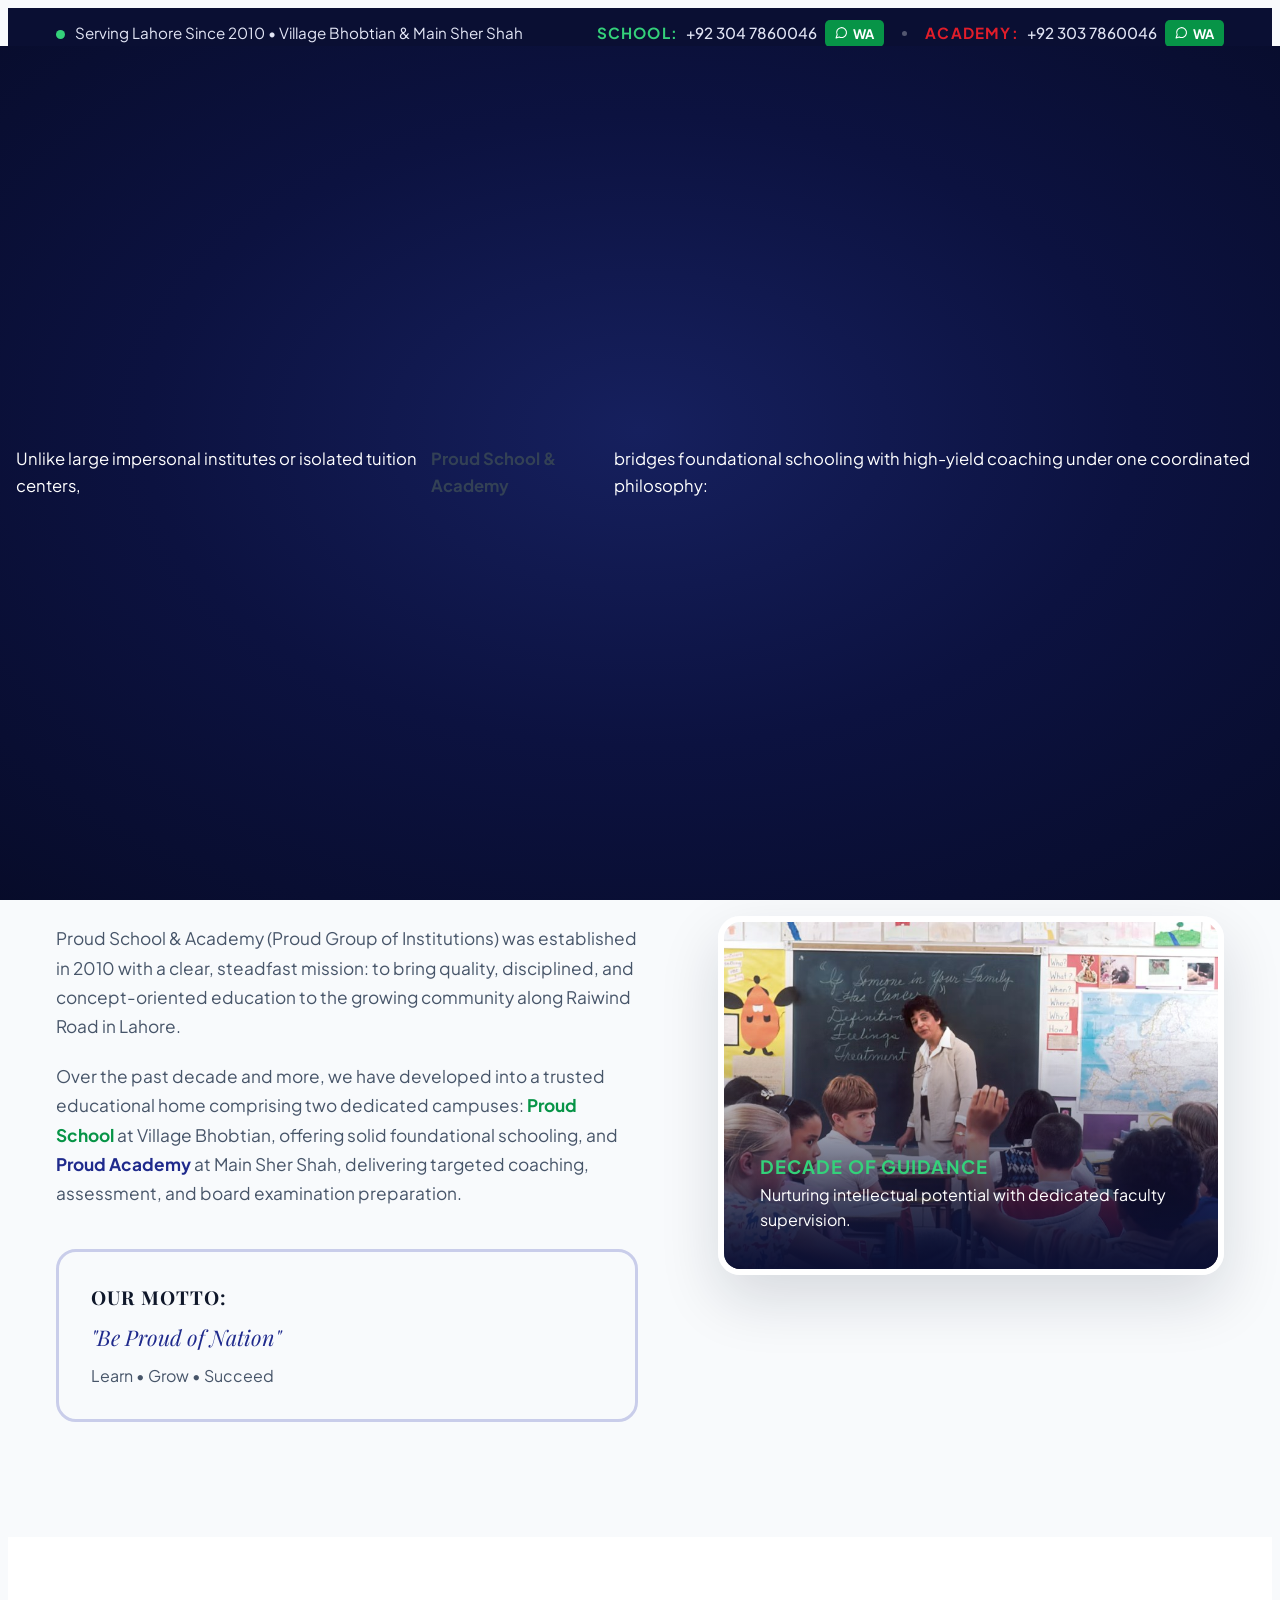
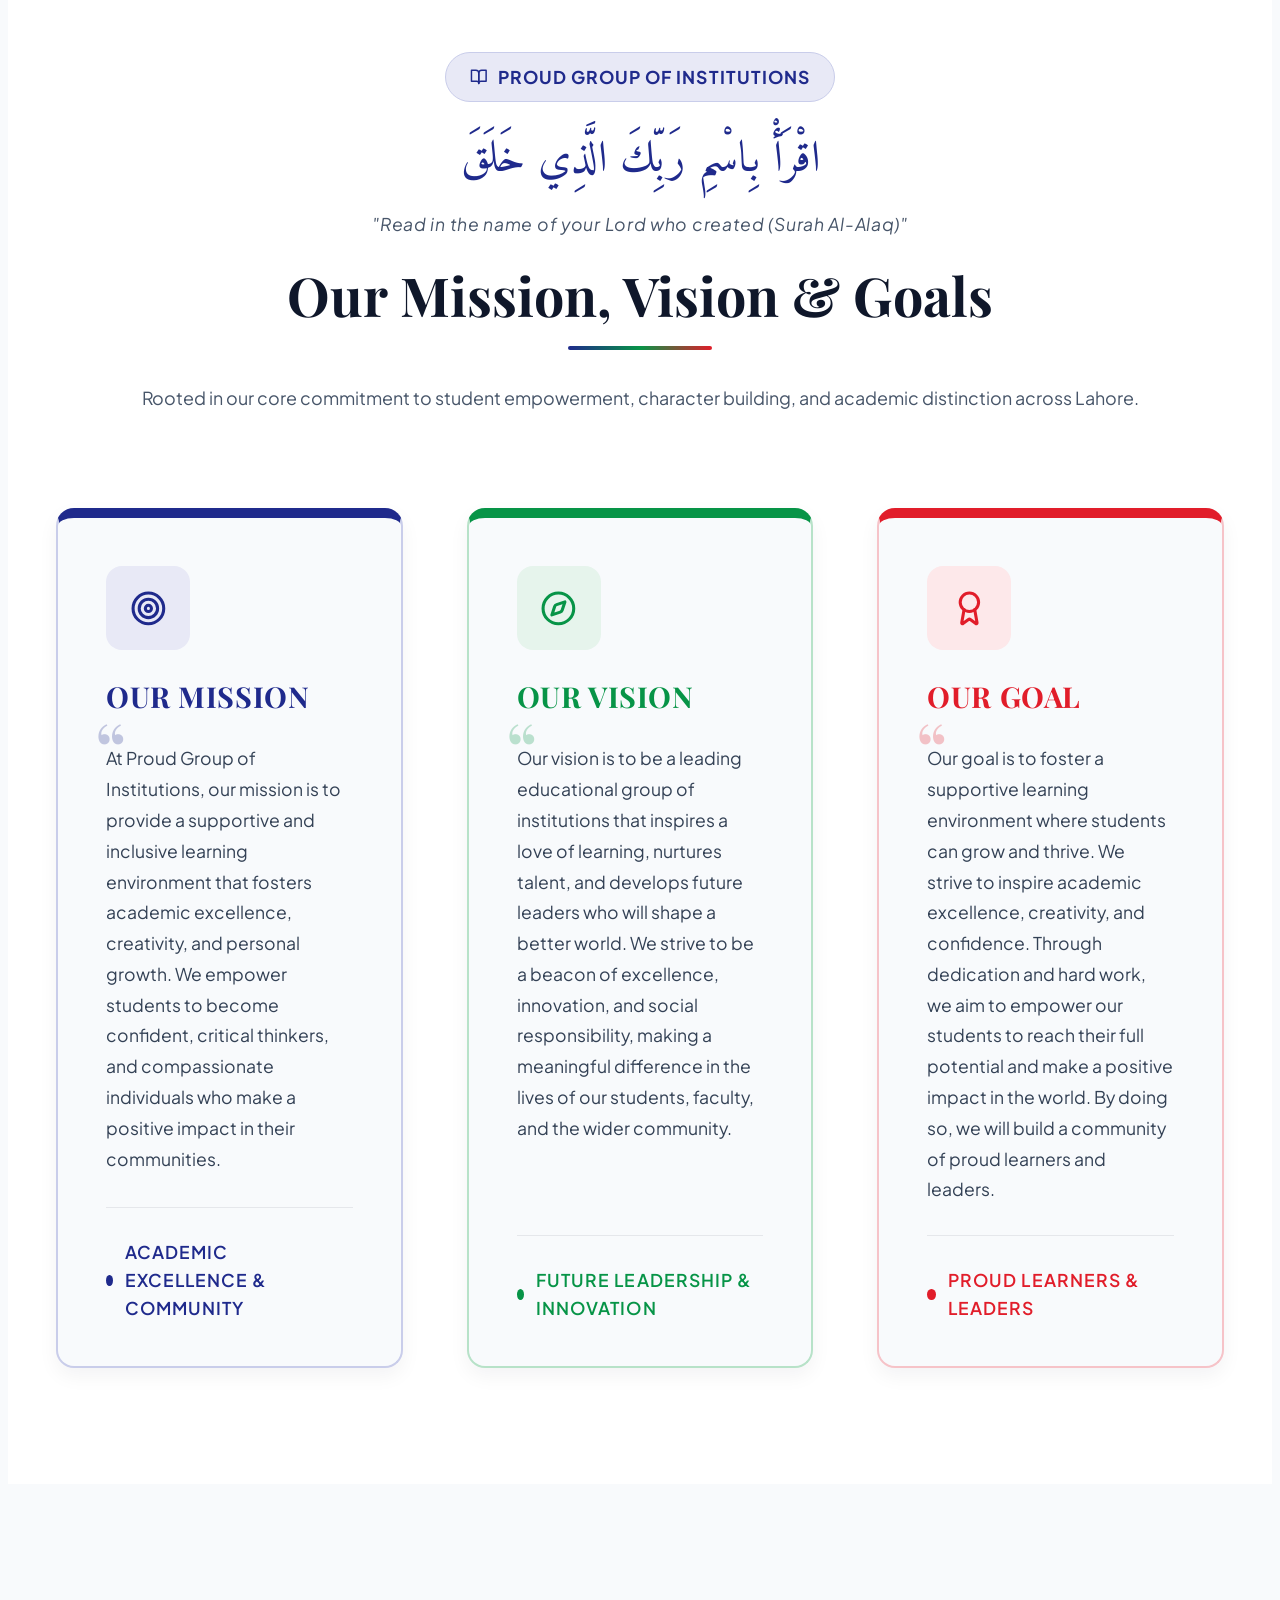
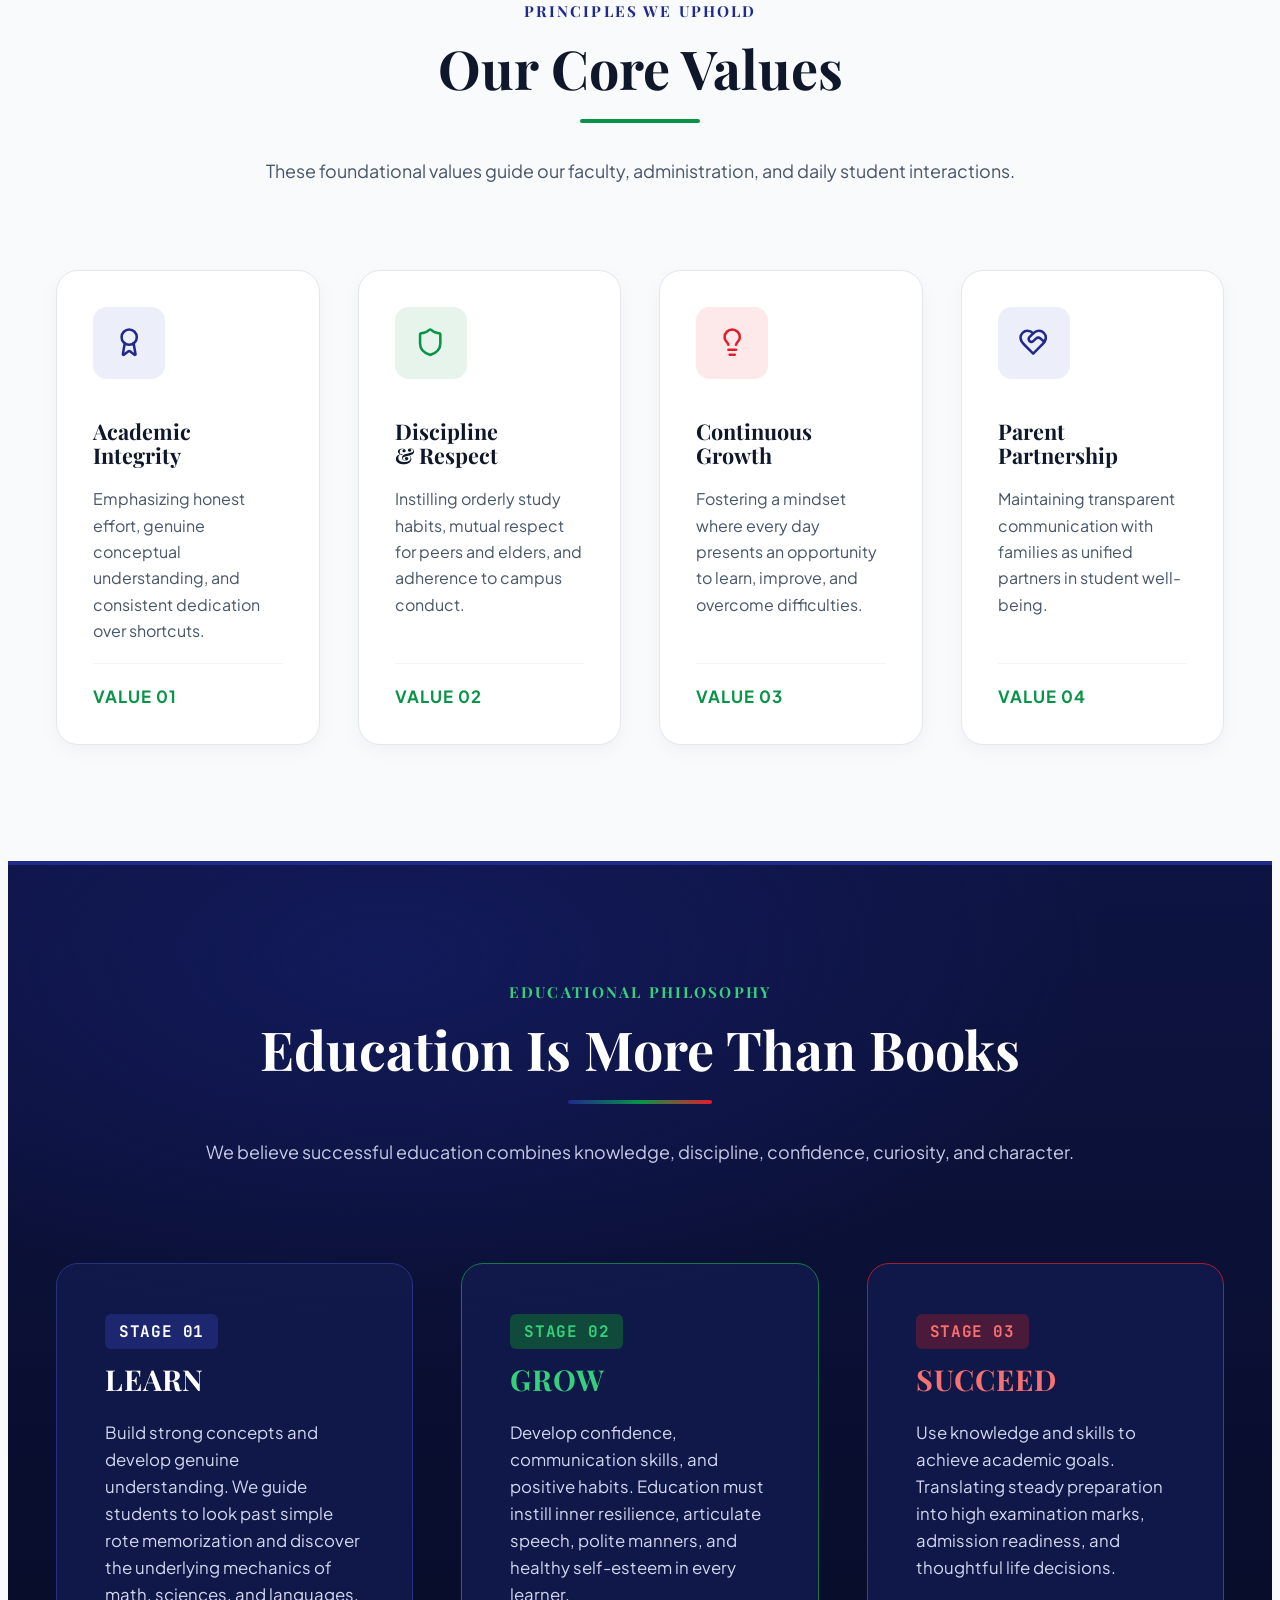
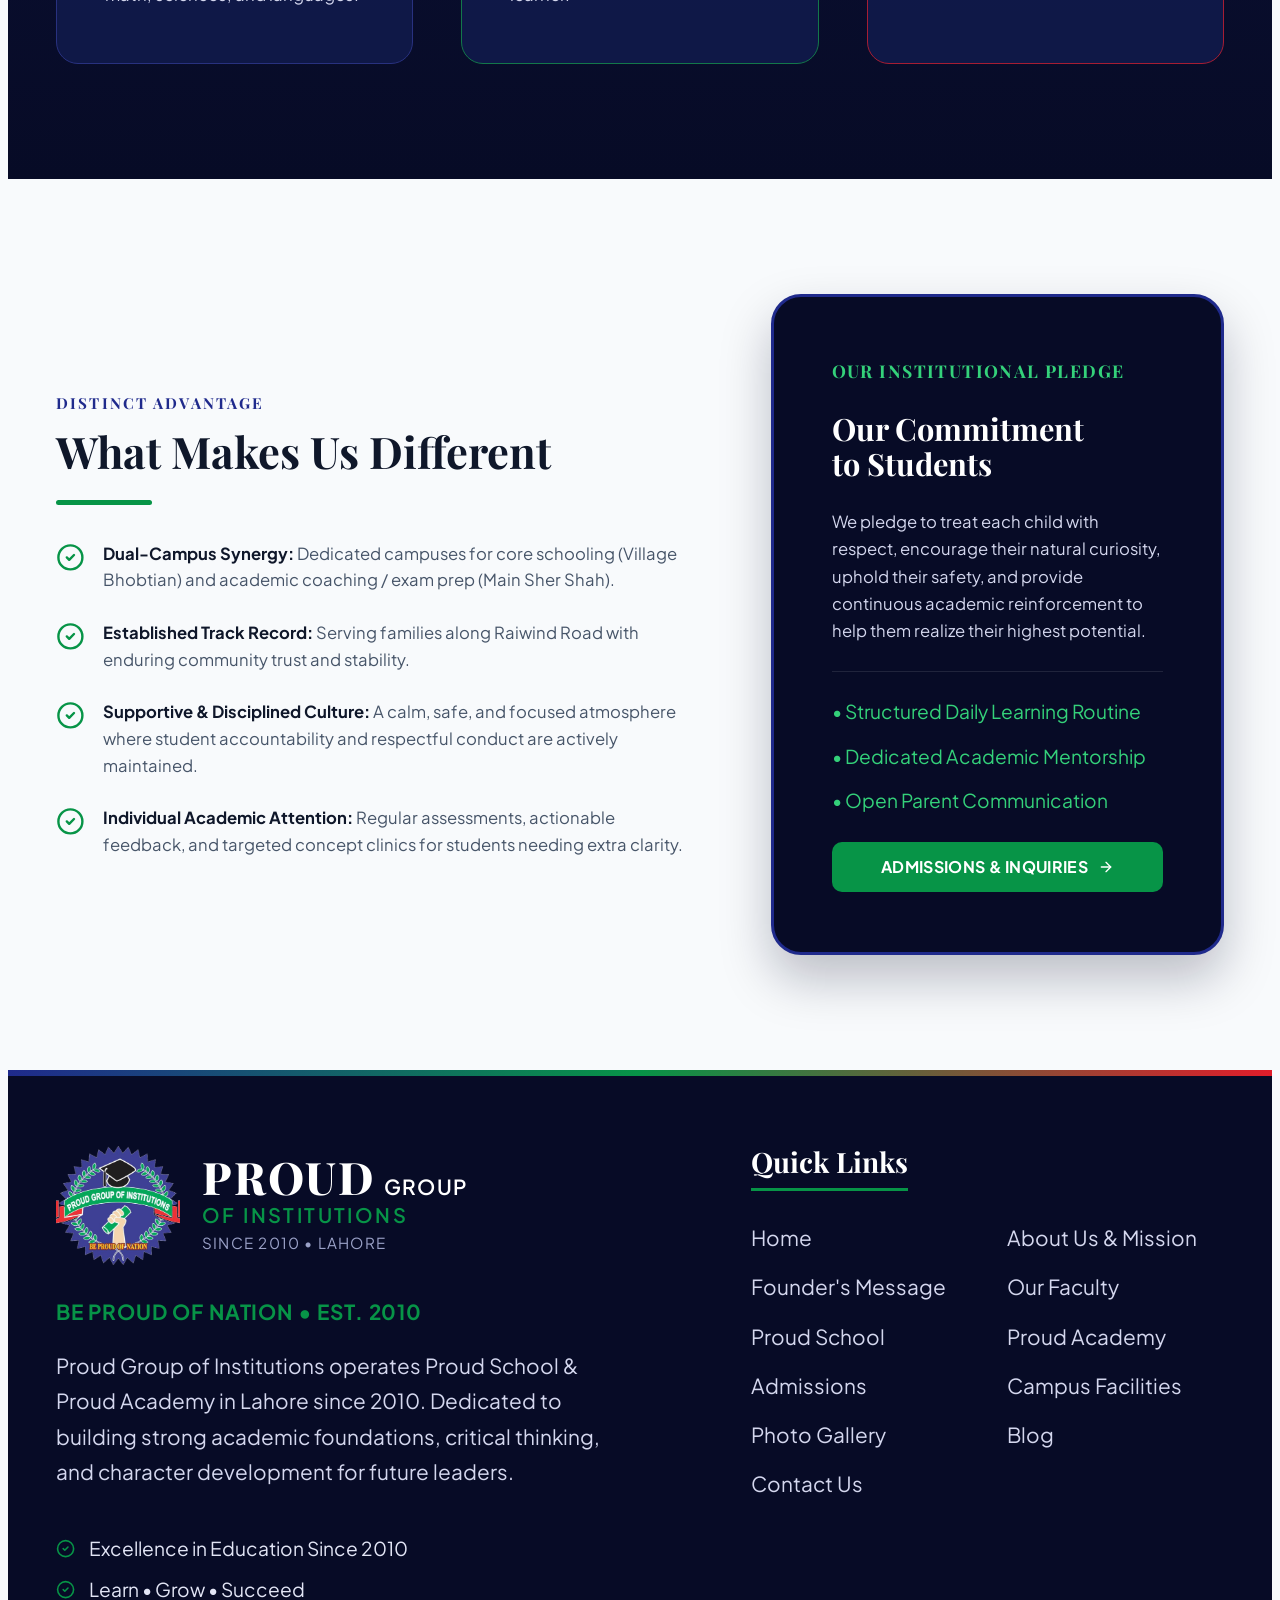
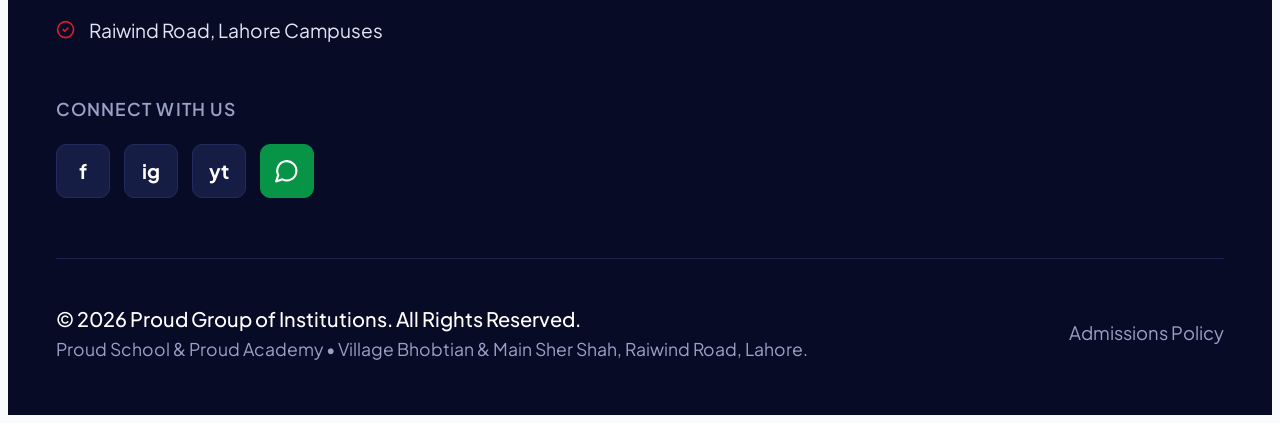
==== about.html @ 94ecde09 "Remove fee note line from homepage and Pillar badges from About page" ====
<!doctype html>
<html lang="en">
<head>
<meta charset="utf-8">
<meta name="viewport" content="width=device-width, initial-scale=1, viewport-fit=cover">
<title>About Us | Proud School &amp; Academy, Raiwind Road Lahore</title>
<meta name="description" content="Learn about Proud Group of Institutions, Lahore: our mission, vision, core values and the two campuses of Proud School and Proud Academy on Raiwind Road.">
<link rel="canonical" href="https://proud-school-academy.vercel.app/about.html">
<meta property="og:type" content="website">
<meta property="og:site_name" content="Proud School &amp; Academy">
<meta property="og:title" content="About Us | Proud School &amp; Academy, Raiwind Road Lahore">
<meta property="og:description" content="Learn about Proud Group of Institutions, Lahore: our mission, vision, core values and the two campuses of Proud School and Proud Academy on Raiwind Road.">
<meta property="og:url" content="https://proud-school-academy.vercel.app/about.html">
<meta property="og:image" content="https://proud-school-academy.vercel.app/img/about-intro.jpg">
<meta property="og:locale" content="en_PK">
<meta name="twitter:card" content="summary_large_image">
<script type="application/ld+json">{"@context": "https://schema.org", "@graph": [{"@type": "EducationalOrganization", "@id": "https://proud-school-academy.vercel.app/#org", "name": "Proud Group of Institutions", "alternateName": ["Proud School & Academy", "Proud School and Academy"], "url": "https://proud-school-academy.vercel.app/", "logo": "https://proud-school-academy.vercel.app/img/logo.png", "foundingDate": "2010", "slogan": "Be Proud of Nation", "areaServed": {"@type": "City", "name": "Lahore"}, "subOrganization": [{"@id": "https://proud-school-academy.vercel.app/proud-school.html#school"}, {"@id": "https://proud-school-academy.vercel.app/proud-academy.html#academy"}]}, {"@type": "School", "@id": "https://proud-school-academy.vercel.app/proud-school.html#school", "name": "Proud School", "description": "Primary and secondary school on Raiwind Road, Lahore", "url": "https://proud-school-academy.vercel.app/proud-school.html", "telephone": "+923047860046", "address": {"@type": "PostalAddress", "streetAddress": "Village Bhobtian, Raiwind Road", "addressLocality": "Lahore", "addressRegion": "Punjab", "addressCountry": "PK"}, "parentOrganization": {"@id": "https://proud-school-academy.vercel.app/#org"}, "openingHoursSpecification": [{"@type": "OpeningHoursSpecification", "dayOfWeek": ["Monday", "Tuesday", "Wednesday", "Thursday", "Friday", "Saturday"], "opens": "08:00", "closes": "14:00"}]}, {"@type": "EducationalOrganization", "@id": "https://proud-school-academy.vercel.app/proud-academy.html#academy", "name": "Proud Academy", "description": "Matric, FSc and subject coaching academy on Raiwind Road, Lahore", "url": "https://proud-school-academy.vercel.app/proud-academy.html", "telephone": "+923037860046", "address": {"@type": "PostalAddress", "streetAddress": "Main Sher Shah, 100 Feet Road, Raiwind Road", "addressLocality": "Lahore", "addressRegion": "Punjab", "addressCountry": "PK"}, "parentOrganization": {"@id": "https://proud-school-academy.vercel.app/#org"}, "openingHoursSpecification": [{"@type": "OpeningHoursSpecification", "dayOfWeek": ["Monday", "Tuesday", "Wednesday", "Thursday", "Friday", "Saturday"], "opens": "16:00", "closes": "20:00"}]}, {"@type": "WebPage", "@id": "https://proud-school-academy.vercel.app/about.html#webpage", "url": "https://proud-school-academy.vercel.app/about.html", "name": "About Us | Proud School & Academy, Raiwind Road Lahore", "description": "Learn about Proud Group of Institutions, Lahore: our mission, vision, core values and the two campuses of Proud School and Proud Academy on Raiwind Road.", "isPartOf": {"@id": "https://proud-school-academy.vercel.app/#org"}, "inLanguage": "en"}, {"@type": "BreadcrumbList", "itemListElement": [{"@type": "ListItem", "position": 1, "name": "Home", "item": "https://proud-school-academy.vercel.app/"}, {"@type": "ListItem", "position": 2, "name": "About Us", "item": "https://proud-school-academy.vercel.app/about.html"}]}]}</script>
<meta name="claude:viewport-fit-sides" content="cover">
</head>
<body>
<link rel="preconnect" href="https://fonts.googleapis.com"><link rel="preconnect" href="https://fonts.gstatic.com" crossorigin><link rel="stylesheet" href="https://fonts.googleapis.com/css2?family=Playfair+Display:wght@600;700;800&family=Plus+Jakarta+Sans:wght@400;500;600;700;800&family=JetBrains+Mono:wght@400;500;700&family=Amiri:wght@700&display=swap">
<link rel="stylesheet" href="styles.css">

<div class="topbar"><div class="wrap">
  <div class="l"><span><span class="dot"></span>Serving Lahore Since 2010 • Village Bhobtian &amp; Main Sher Shah</span><span class="sep"></span><span class="lgs"><i data-i="sparkles"></i>Learn • Grow • Succeed</span></div>
  <div class="r">
    <span class="line"><span class="lab g">School:</span><a href="tel:+923047860046">+92 304 7860046</a><a class="wa-chip" href="https://wa.me/923047860046" target="_blank" rel="noopener"><i data-i="msg"></i>WA</a></span>
    <span class="mid-dot"></span>
    <span class="line"><span class="lab r">Academy:</span><a href="tel:+923037860046">+92 303 7860046</a><a class="wa-chip" href="https://wa.me/923037860046" target="_blank" rel="noopener"><i data-i="msg"></i>WA</a></span>
  </div>
</div></div>
<header class="nav" id="nav"><div class="wrap">
  <a class="brand" href="index.html" aria-label="Proud Group of Institutions home"><img src="img/logo.png" alt="Proud Group of Institutions crest"><div><div class="t1">PROUD<span class="grp">GROUP</span></div><div class="t2">Of Institutions</div><div class="t3">Since 2010 • Lahore</div></div></a>
  <nav class="menu" id="menu" aria-label="Main">
    <a href="index.html">Home</a>
    <span class="dd"><a href="about.html" class="active">About Us <i data-i="chevDown"></i></a><span class="dd-panel"><a href="about.html">About Proud</a><a href="founder.html">Founder's Message</a><a href="faculty.html">Our Faculty</a></span></span>
    <span class="dd"><a href="proud-school.html">Academics <i data-i="chevDown"></i></a><span class="dd-panel"><a href="proud-school.html">Proud School — Primary &amp; Secondary</a><a href="proud-academy.html">Proud Academy — Coaching &amp; Exam Prep</a></span></span>
    <a href="admissions.html">Admissions</a>
    <a href="facilities.html">Facilities</a>
    <a href="gallery.html">Gallery</a>
    <a href="blog.html">Blog</a>
    <a href="contact.html">Contact Us</a>
  </nav>
  <a class="btn btn-green btn-upper nav-cta" href="admissions.html"><i data-i="calCheck"></i>Admission Inquiry</a>
  <button class="burger" id="burger" aria-label="Open menu" aria-expanded="false"><i data-i="menu"></i></button>
</div></header>
<main id="top"><section class="phero " style="padding:0"><div class="wrap">
  <span class="pill "><i data-i="sparkles"></i>Dedicated Educational Legacy</span>
  <h1>About Proud School &amp; Academy</h1><p class="sub g">Proud Group of Institutions • Excellence in Education</p><span class="rule "></span>
</div></section>
<section class="band"><div class="wrap"><div class="split">
  <div>
    <span class="eyebrow">Our Foundation</span>
    <h2>Who We Are &amp; Our Journey</h2><div class="bar"></div>
    <p class="txt">Proud School &amp; Academy (Proud Group of Institutions) was established in 2010 with a clear, steadfast mission: to bring quality, disciplined, and concept-oriented education to the growing community along Raiwind Road in Lahore.</p>
    <p class="txt">Over the past decade and more, we have developed into a trusted educational home comprising two dedicated campuses: <b class="g">Proud School</b> at Village Bhobtian, offering solid foundational schooling, and <b class="b">Proud Academy</b> at Main Sher Shah, delivering targeted coaching, assessment, and board examination preparation.</p>
    <div class="motto-box"><b>OUR MOTTO:</b><i>"Be Proud of Nation"</i><span>Learn • Grow • Succeed</span></div>
  </div>
  <div class="ph-card" style="background-image:url(img/about-intro.jpg)"><div class="cap"><b>Decade of Guidance</b><span>Nurturing intellectual potential with dedicated faculty supervision.</span></div></div>
</div></div></section>
<section class="principles" id="mission-vision-goals">
  <div class="wrap">
    <div class="sec-head">
      <span class="tag-pill"><i data-i="book"></i>Proud Group of Institutions</span>
      <div class="arabic" lang="ar" dir="rtl">اقْرَأْ بِاسْمِ رَبِّكَ الَّذِي خَلَقَ</div>
      <p class="trans">"Read in the name of your Lord who created (Surah Al-Alaq)"</p>
      <h2 style="margin-top:12px">Our Mission, Vision &amp; Goals</h2>
      <span class="rule"></span>
      <p class="lead">Rooted in our core commitment to student empowerment, character building, and academic distinction across Lahore.</p>
    </div>
    <div class="pillars">
      <article class="pillar b">
        <div class="top"><span class="ic"><i data-i="target"></i></span></div>
        <h3>Our Mission</h3>
        <blockquote>At Proud Group of Institutions, our mission is to provide a supportive and inclusive learning environment that fosters academic excellence, creativity, and personal growth. We empower students to become confident, critical thinkers, and compassionate individuals who make a positive impact in their communities.</blockquote>
        <div class="foot">Academic Excellence &amp; Community</div>
      </article>
      <article class="pillar g">
        <div class="top"><span class="ic"><i data-i="compass"></i></span></div>
        <h3>Our Vision</h3>
        <blockquote>Our vision is to be a leading educational group of institutions that inspires a love of learning, nurtures talent, and develops future leaders who will shape a better world. We strive to be a beacon of excellence, innovation, and social responsibility, making a meaningful difference in the lives of our students, faculty, and the wider community.</blockquote>
        <div class="foot">Future Leadership &amp; Innovation</div>
      </article>
      <article class="pillar r">
        <div class="top"><span class="ic"><i data-i="award"></i></span></div>
        <h3>Our Goal</h3>
        <blockquote>Our goal is to foster a supportive learning environment where students can grow and thrive. We strive to inspire academic excellence, creativity, and confidence. Through dedication and hard work, we aim to empower our students to reach their full potential and make a positive impact in the world. By doing so, we will build a community of proud learners and leaders.</blockquote>
        <div class="foot">Proud Learners &amp; Leaders</div>
      </article>
    </div>
  </div>
</section>
<section class="band"><div class="wrap">
  <div class="sec-head"><span class="eyebrow">Principles We Uphold</span><h2>Our Core Values</h2><span class="rule solid"></span><p class="lead">These foundational values guide our faculty, administration, and daily student interactions.</p></div>
  <div class="grid4">
    <article class="vcard"><span class="ic b"><i data-i="award"></i></span><h3>Academic Integrity</h3><p>Emphasizing honest effort, genuine conceptual understanding, and consistent dedication over shortcuts.</p><div class="f">VALUE 01</div></article>
    <article class="vcard"><span class="ic g"><i data-i="shieldPlain"></i></span><h3>Discipline &amp; Respect</h3><p>Instilling orderly study habits, mutual respect for peers and elders, and adherence to campus conduct.</p><div class="f">VALUE 02</div></article>
    <article class="vcard"><span class="ic r"><i data-i="lightbulb"></i></span><h3>Continuous Growth</h3><p>Fostering a mindset where every day presents an opportunity to learn, improve, and overcome difficulties.</p><div class="f">VALUE 03</div></article>
    <article class="vcard"><span class="ic b"><i data-i="heart"></i></span><h3>Parent Partnership</h3><p>Maintaining transparent communication with families as unified partners in student well-being.</p><div class="f">VALUE 04</div></article>
  </div>
</div></section>
<section class="dark"><div class="wrap">
  <div class="sec-head"><span class="eyebrow mint">Educational Philosophy</span><h2>Education Is More Than Books</h2><span class="rule"></span><p class="lead">We believe successful education combines knowledge, discipline, confidence, curiosity, and character.</p></div>
  <div class="phil-grid">
    <article class="phil b"><span class="stage">STAGE 01</span><h3>LEARN</h3><p>Build strong concepts and develop genuine understanding. We guide students to look past simple rote memorization and discover the underlying mechanics of math, sciences, and languages.</p></article>
    <article class="phil g"><span class="stage">STAGE 02</span><h3>GROW</h3><p>Develop confidence, communication skills, and positive habits. Education must instill inner resilience, articulate speech, polite manners, and healthy self-esteem in every learner.</p></article>
    <article class="phil r"><span class="stage">STAGE 03</span><h3>SUCCEED</h3><p>Use knowledge and skills to achieve academic goals. Translating steady preparation into high examination marks, admission readiness, and thoughtful life decisions.</p></article>
  </div>
</div></section>
<section class="band"><div class="wrap"><div class="diff">
  <div>
    <span class="eyebrow">Distinct Advantage</span><h2>What Makes Us Different</h2><div class="split"><div class="bar" style="margin-top:24px"></div></div>
    <p class="intro">Unlike large impersonal institutes or isolated tuition centers, <b>Proud School &amp; Academy</b> bridges foundational schooling with high-yield coaching under one coordinated philosophy:</p>
    <ul class="dl">
      <li><i data-i="checkC"></i><span><b>Dual-Campus Synergy:</b> Dedicated campuses for core schooling (Village Bhobtian) and academic coaching / exam prep (Main Sher Shah).</span></li>
      <li><i data-i="checkC"></i><span><b>Established Track Record:</b> Serving families along Raiwind Road with enduring community trust and stability.</span></li>
      <li><i data-i="checkC"></i><span><b>Supportive &amp; Disciplined Culture:</b> A calm, safe, and focused atmosphere where student accountability and respectful conduct are actively maintained.</span></li>
      <li><i data-i="checkC"></i><span><b>Individual Academic Attention:</b> Regular assessments, actionable feedback, and targeted concept clinics for students needing extra clarity.</span></li>
    </ul>
  </div>
  <div class="darkcard">
    <div class="k">Our Institutional Pledge</div><h3>Our Commitment to Students</h3>
    <p>We pledge to treat each child with respect, encourage their natural curiosity, uphold their safety, and provide continuous academic reinforcement to help them realize their highest potential.</p>
    <ul class="pl"><li>• Structured Daily Learning Routine</li><li>• Dedicated Academic Mentorship</li><li>• Open Parent Communication</li></ul>
    <a class="btn btn-green btn-upper" href="admissions.html">Admissions &amp; Inquiries <i data-i="arrowR"></i></a>
  </div>
</div></div></section></main>

<footer><div class="wrap">
  <div class="grid">
    <div>
      <div class="fbrand"><img src="img/logo.png" alt=""><div><div class="t1">PROUD<span class="grp">GROUP</span></div><div class="t2">Of Institutions</div><div class="t3">Since 2010 • Lahore</div></div></div>
      <div class="motto">Be Proud of Nation • Est. 2010</div>
      <p class="fabout">Proud Group of Institutions operates Proud School &amp; Proud Academy in Lahore since 2010. Dedicated to building strong academic foundations, critical thinking, and character development for future leaders.</p>
      <ul class="fl"><li><i data-i="checkC"></i>Excellence in Education Since 2010</li><li><i data-i="checkC"></i>Learn • Grow • Succeed</li><li class="r"><i data-i="checkC"></i>Raiwind Road, Lahore Campuses</li></ul>
      <div class="connect"><b>Connect With Us</b><div class="socials"><a href="#" aria-label="Facebook">f</a><a href="#" aria-label="Instagram">ig</a><a href="#" aria-label="YouTube">yt</a><a class="wa" href="https://wa.me/923047860046" target="_blank" rel="noopener" aria-label="WhatsApp"><i data-i="msg"></i></a></div></div>
    </div>
    <div><h4>Quick Links</h4><ul class="qlinks">
      <li><a href="index.html">Home</a></li><li><a href="about.html">About Us &amp; Mission</a></li><li><a href="founder.html">Founder's Message</a></li><li><a href="faculty.html">Our Faculty</a></li><li><a href="proud-school.html">Proud School</a></li><li><a href="proud-academy.html">Proud Academy</a></li><li><a href="admissions.html">Admissions</a></li><li><a href="facilities.html">Campus Facilities</a></li><li><a href="gallery.html">Photo Gallery</a></li><li><a href="blog.html">Blog</a></li><li><a href="contact.html">Contact Us</a></li></ul></div>
  </div>
  <div class="fbot"><div><b>© 2026 Proud Group of Institutions. All Rights Reserved.</b><p>Proud School &amp; Proud Academy • Village Bhobtian &amp; Main Sher Shah, Raiwind Road, Lahore.</p></div><div class="pol"><a href="admissions.html">Admissions Policy</a></div></div>
</div></footer>

<script>window.PAGE={};</script>
<script src="site.js"></script>
</body>
</html>
---- styles.css ----
/* Layout: replica of the live Proud site — light page, navy bands, green/blue/red campus accents. Single deliberate look. */
:root{
  color-scheme: light;
  --navy-900:#070b26; --navy-850:#0a0f33; --navy-800:#0e1442; --navy-700:#141c52; --card-dark:#111a4d;
  --blue:#1f2a8c; --blue-600:#2a37a8; --blue-soft:#e8e9f6;
  --green:#079447; --green-600:#05823d; --green-bright:#34d17a; --green-soft:#e6f4ec;
  --red:#e11d2a; --red-bright:#f87171; --red-soft:#fde8ea;
  --ink:#0f172a; --text:#475569; --muted:#94a3b8; --line:#e5e7eb;
  --bg:#f8fafc; --bg-2:#f1f5f9; --white:#ffffff;
  --grad: linear-gradient(90deg,#1f2a8c,#079447 50%,#e11d2a);
  --f-display:"Playfair Display", Georgia, "Times New Roman", serif;
  --f-body:"Plus Jakarta Sans", system-ui, -apple-system, "Segoe UI", sans-serif;
  --f-mono:"JetBrains Mono", ui-monospace, Consolas, monospace;
  --f-arabic:"Amiri", "Traditional Arabic", serif;
  --wrap: 1820px;
}
*,*::before,*::after{box-sizing:border-box}
html{scroll-behavior:smooth}
@media (prefers-reduced-motion: reduce){html{scroll-behavior:auto}*{animation:none!important;transition:none!important}}
body{background:var(--bg);color:var(--text);font-family:var(--f-body);font-size:16px;line-height:1.6;-webkit-font-smoothing:antialiased}
body::before{content:"";position:fixed;inset:0 0 auto;height:env(safe-area-inset-top,0px);z-index:60;background:var(--navy-800)}
a{color:inherit;text-decoration:none}
h1,h2,h3,h4{font-family:var(--f-display);color:var(--ink);margin:0;line-height:1.15;text-wrap:balance}
p{margin:0}
:focus-visible{outline:3px solid var(--green-bright);outline-offset:2px;border-radius:6px}
.wrap{max-width:var(--wrap);margin:0 auto;padding-left:max(48px, env(safe-area-inset-left,0px));padding-right:max(48px, env(safe-area-inset-right,0px))}
@media (max-width:900px){.wrap{padding-left:max(16px, env(safe-area-inset-left,0px));padding-right:max(16px, env(safe-area-inset-right,0px))}}
svg.i{width:1em;height:1em;stroke:currentColor;fill:none;stroke-width:2;stroke-linecap:round;stroke-linejoin:round;flex:none}

/* Buttons */
.btn{display:inline-flex;align-items:center;justify-content:center;gap:.6em;font-family:var(--f-body);font-weight:700;border-radius:10px;padding:.95em 1.6em;border:0;cursor:pointer;transition:transform .15s, background .15s, box-shadow .15s;font-size:1rem;line-height:1.2;text-align:center}
.btn:hover{transform:translateY(-1px)}
.btn-green{background:var(--green);color:#fff}.btn-green:hover{background:var(--green-600)}
.btn-blue{background:var(--blue);color:#fff}.btn-blue:hover{background:var(--blue-600)}
.btn-dark{background:var(--navy-900);color:#fff}
.btn-upper{text-transform:uppercase;letter-spacing:.02em}
.btn .arrow{color:var(--green-bright)}

/* Section heads */
.eyebrow{font-family:var(--f-display);font-weight:700;text-transform:uppercase;letter-spacing:.14em;font-size:.95rem;color:var(--blue)}
.eyebrow.green{color:var(--green)}
.eyebrow.mint{color:var(--green-bright)}
.sec-head{text-align:center;max-width:1160px;margin:0 auto;display:flex;flex-direction:column;align-items:center;gap:14px}
.sec-head h2{font-size:clamp(2rem,4.2vw,4.4rem);font-weight:700}
.sec-head .rule{width:144px;height:4px;border-radius:4px;background:var(--grad);margin-top:6px}
.sec-head .rule.solid{width:120px;background:var(--green)}
.sec-head p.lead{font-size:clamp(1.05rem,1.4vw,1.4rem);max-width:1120px;color:var(--text);margin-top:20px}
.dark .sec-head h2{color:#fff}
.dark .sec-head p.lead{color:#c7cbe6}
section{padding-block:clamp(72px,9vw,150px)}

/* Top bar */
.topbar{background:var(--navy-850);color:#e2e5f5;font-size:.95rem;border-bottom:1px solid rgba(255,255,255,.06)}
.topbar .wrap{display:flex;align-items:center;justify-content:space-between;gap:18px;min-height:50px;flex-wrap:wrap;padding-block:6px}
.topbar .l{display:flex;align-items:center;gap:22px;flex-wrap:wrap}
.topbar .dot{width:9px;height:9px;border-radius:50%;background:var(--green-bright);display:inline-block;margin-right:10px}
.topbar .sep{width:1px;height:20px;background:rgba(255,255,255,.2)}
.topbar .lgs{display:flex;align-items:center;gap:8px;color:#c3c7e2}
.topbar .lgs svg{color:var(--red)}
.topbar .r{display:flex;align-items:center;gap:18px;flex-wrap:wrap}
.topbar .line{display:flex;align-items:center;gap:8px;font-weight:500}
.topbar .lab{font-weight:700;letter-spacing:.08em;text-transform:uppercase}
.topbar .lab.g{color:var(--green-bright)} .topbar .lab.r{color:var(--red)}
.topbar .line .ph.g{color:var(--green-bright)} .topbar .line .ph.r{color:var(--red)}
.wa-chip{display:inline-flex;align-items:center;gap:5px;background:var(--green);color:#fff;font-weight:700;font-size:.82rem;border-radius:5px;padding:3px 10px}
.topbar .mid-dot{width:5px;height:5px;border-radius:50%;background:rgba(255,255,255,.3)}
@media (max-width:1200px){.topbar .lgs,.topbar .sep{display:none}}
@media (max-width:760px){.topbar .l{display:none}.topbar .r{flex-direction:column;align-items:center;width:100%;gap:4px;font-size:.85rem}.topbar .mid-dot{display:none}.topbar .line{white-space:nowrap;font-size:.8rem;gap:6px}.topbar .lab{letter-spacing:.04em}}
@media (max-width:760px){.hero .wrap{padding-block:64px 170px}.hero .controls{bottom:84px}.features{margin-top:-56px}}
.topbar{overflow:hidden}

/* Nav */
.nav{position:sticky;top:env(safe-area-inset-top,0px);z-index:50;background:var(--navy-800);border-bottom:1px solid rgba(255,255,255,.07)}
.nav .wrap{display:flex;align-items:center;justify-content:space-between;gap:24px;min-height:122px}
.brand{display:flex;align-items:center;gap:20px;color:#fff}
.brand img{width:68px;height:auto}
.brand .t1{font-family:var(--f-display);font-weight:800;font-size:1.95rem;letter-spacing:.02em;line-height:1}
.brand .t1 .grp{font-family:var(--f-body);font-weight:600;font-size:1.15rem;letter-spacing:.06em;margin-left:8px}
.brand .t1 .grp .star{color:var(--green);margin-right:6px}
.brand .t2{color:var(--green);font-weight:600;letter-spacing:.12em;font-size:1.05rem;text-transform:uppercase;line-height:1.3}
.brand .t3{color:#b8bdd9;font-size:.85rem;letter-spacing:.1em;text-transform:uppercase;margin-top:4px}
.menu{display:flex;align-items:center;gap:clamp(18px,2vw,38px)}
.menu a{color:#fff;font-size:1.3rem;font-weight:500;padding:8px 0;position:relative;display:inline-flex;align-items:center;gap:6px}
.menu a.active{color:var(--green-bright)}
.menu a.active::after{content:"";position:absolute;left:0;right:0;bottom:-4px;height:3px;border-radius:3px;background:var(--green-bright)}
.menu .dd{position:relative}
.menu .dd-panel{position:absolute;top:calc(100% + 10px);left:-16px;background:#fff;border-radius:12px;box-shadow:0 18px 40px rgba(7,11,38,.25);padding:8px;min-width:260px;display:none;flex-direction:column}
.menu .dd:hover .dd-panel,.menu .dd:focus-within .dd-panel{display:flex}
.menu .dd-panel a{color:var(--ink);font-size:1rem;padding:10px 14px;border-radius:8px}
.menu .dd-panel a:hover{background:var(--bg-2)}
.nav-cta{font-size:1.3rem;padding:.75em 1.4em;border-radius:12px}
.burger{display:none;background:transparent;border:1px solid rgba(255,255,255,.25);color:#fff;border-radius:10px;width:46px;height:46px;font-size:1.4rem;cursor:pointer;align-items:center;justify-content:center}
@media (max-width:1500px){.menu a{font-size:1.1rem}.nav-cta{font-size:1.05rem}}
@media (max-width:1180px){
  .nav .wrap{min-height:84px}
  .burger{display:inline-flex}
  .menu,.nav-cta{display:none}
  .nav.open .menu{display:flex;position:absolute;left:0;right:0;top:100%;flex-direction:column;align-items:stretch;background:var(--navy-800);padding:12px max(16px, env(safe-area-inset-left,0px)) 20px;gap:0;border-bottom:1px solid rgba(255,255,255,.1)}
  .nav.open .menu a{padding:12px 4px;border-bottom:1px solid rgba(255,255,255,.07)}
  .nav.open .menu a.active::after{display:none}
  .menu .dd-panel{position:static;display:flex;background:transparent;box-shadow:none;padding:0 0 0 14px}
  .menu .dd-panel a{color:#c7cbe6}
  .brand img{width:54px}.brand .t1{font-size:1.5rem}.brand .t2{font-size:.85rem}.brand .t3{font-size:.72rem}
}

/* Hero */
.hero{position:relative;color:#fff;overflow:hidden;background:var(--navy-800)}
.hero .slides{position:absolute;inset:0}
.hero .slide{position:absolute;inset:0;background-size:cover;background-position:center;opacity:0;transition:opacity 1.1s ease;transform:scale(1.04)}
.hero .slide.on{opacity:1;animation:kb 9s ease-out forwards}
@keyframes kb{from{transform:scale(1.08)}to{transform:scale(1.0)}}
.hero::after{content:"";position:absolute;inset:0;background:linear-gradient(90deg,rgba(16,22,78,.93) 0%,rgba(18,24,82,.82) 45%,rgba(18,24,82,.66) 100%),linear-gradient(0deg,rgba(7,11,38,.55),transparent 40%)}
.hero .wrap{position:relative;z-index:2;min-height:clamp(640px,62vw,1110px);display:flex;flex-direction:column;justify-content:center;padding-block:120px 190px}
.pill{display:inline-flex;align-items:center;gap:10px;border:1px solid rgba(52,209,122,.45);background:rgba(7,148,71,.18);color:var(--green-bright);font-weight:700;text-transform:uppercase;letter-spacing:.02em;border-radius:999px;padding:10px 22px;font-size:clamp(.85rem,1.2vw,1.35rem);align-self:flex-start}
.hero h1{color:#fff;font-size:clamp(2.6rem,5.8vw,6.2rem);font-weight:700;line-height:1.07;margin-top:40px;max-width:1150px}
.hero .sub{font-size:clamp(1.1rem,1.6vw,1.75rem);max-width:820px;margin-top:40px;color:#e7e9f6;line-height:1.55}
.hero .ctas{display:flex;gap:24px;flex-wrap:wrap;margin-top:56px}
.hero .ctas .btn{font-size:clamp(1rem,1.25vw,1.4rem);padding:.95em 1.75em;border-radius:10px}
.btn-outline-blue{background:var(--blue);color:#fff;border:1px solid rgba(255,255,255,.25)}
.btn-outline-blue svg{color:var(--green-bright)}
.hero .controls{position:absolute;z-index:3;left:0;right:0;bottom:70px}
.hero .controls .wrap{min-height:0;padding-block:0;flex-direction:row;justify-content:space-between;align-items:center}
.dots{display:flex;align-items:center;gap:12px;padding-left:24px}
.dots button{width:12px;height:12px;border-radius:999px;background:rgba(255,255,255,.4);border:0;padding:0;cursor:pointer;transition:width .3s, background .3s}
.dots button.on{width:48px;background:var(--green)}
.counter{font-family:var(--f-mono);color:var(--green-bright);font-weight:500;margin-left:22px;font-size:1rem}
.arrows{display:flex;gap:18px}
.arrows button{width:66px;height:66px;border-radius:50%;border:1px solid rgba(255,255,255,.3);background:rgba(7,11,38,.4);color:#fff;font-size:1.4rem;display:inline-flex;align-items:center;justify-content:center;cursor:pointer}
.arrows button:hover{background:rgba(255,255,255,.12)}
@media (max-width:760px){.hero .wrap{padding-block:72px 150px}.hero h1{margin-top:28px}.hero .ctas{margin-top:36px}.arrows button{width:48px;height:48px}.hero .controls{bottom:56px}.dots{padding-left:0}}

/* Feature strip */
.features{position:relative;z-index:4;margin-top:-72px}
.features .card{background:#fff;border-radius:22px;box-shadow:0 20px 50px rgba(15,23,42,.08);display:grid;grid-template-columns:repeat(5,1fr);padding:48px 0 46px}
.feat{display:flex;flex-direction:column;align-items:center;text-align:center;gap:10px;padding:0 26px;border-right:1px solid var(--line)}
.feat:last-child{border-right:0}
.feat .ic{width:72px;height:72px;border-radius:16px;background:#eef0f8;color:var(--blue);display:flex;align-items:center;justify-content:center;font-size:1.9rem;box-shadow:0 6px 16px rgba(31,42,140,.08);margin-bottom:22px}
.feat h3{font-size:clamp(1.15rem,1.4vw,1.6rem);font-weight:700}
.feat p{font-size:1.05rem;color:var(--text);max-width:260px}
@media (max-width:1100px){.features .card{grid-template-columns:repeat(2,1fr);gap:34px 0;padding:36px 0}.feat:nth-child(2n){border-right:0}.feat:last-child{grid-column:1/-1}}
@media (max-width:560px){.features .card{grid-template-columns:1fr}.feat{border-right:0}}

/* Campuses */
.campuses{background:var(--bg)}
.camp-grid{display:grid;grid-template-columns:1fr 1fr;gap:62px;margin-top:100px}
.camp{background:#fff;border-radius:28px;overflow:hidden;box-shadow:0 16px 40px rgba(15,23,42,.08);display:flex;flex-direction:column}
.camp .img{position:relative;aspect-ratio:879/384;max-width:100%;background-size:cover;background-position:center}
.camp .img::after{content:"";position:absolute;inset:0;background:linear-gradient(180deg,rgba(14,20,66,.25) 0%,rgba(14,20,66,.45) 55%,rgba(14,20,66,.95) 100%)}
.camp .badge{position:absolute;z-index:2;top:28px;left:24px;color:#fff;font-weight:700;text-transform:uppercase;letter-spacing:.02em;border-radius:999px;padding:6px 20px;font-size:1.05rem}
.camp .cap{position:absolute;z-index:2;left:24px;right:24px;bottom:24px}
.camp .cap h3{color:#fff;font-size:clamp(1.8rem,3vw,3.1rem);font-weight:700}
.camp .cap p{font-size:clamp(1rem,1.3vw,1.4rem);font-weight:500;margin-top:4px}
.camp.school .badge{background:var(--green)} .camp.school .cap p{color:var(--green-bright)}
.camp.academy .badge{background:var(--red)} .camp.academy .cap p{color:var(--red-bright)}
.camp .body{padding:48px 48px 48px;display:flex;flex-direction:column;gap:26px;flex:1}
.camp .addr{display:flex;align-items:center;gap:14px;font-size:clamp(1rem,1.2vw,1.3rem);color:var(--ink);font-weight:500}
.camp.school .addr svg{color:var(--green)} .camp.academy .addr svg{color:var(--red)}
.camp .desc{font-size:clamp(1rem,1.15vw,1.25rem);line-height:1.7}
.camp h4{font-family:var(--f-body);font-size:1.1rem;font-weight:700;letter-spacing:.06em;text-transform:uppercase;margin-top:10px}
.hl{display:grid;grid-template-columns:1fr 1fr;gap:10px 30px;list-style:none;margin:0;padding:0 0 30px;border-bottom:1px solid var(--line)}
.hl li{display:flex;align-items:center;gap:12px;font-size:1.1rem;color:#334155}
.camp.school .hl svg{color:var(--green)} .camp.academy .hl svg{color:var(--red)}
.camp .acts{display:flex;gap:18px;flex-wrap:wrap;margin-top:auto}
.camp .acts .btn{font-size:1.25rem;padding:.8em 1.2em;flex:1 1 220px}
.camp .acts .btn-green{flex:0 1 auto}
@media (max-width:1100px){.camp-grid{grid-template-columns:1fr;gap:40px;margin-top:60px}}
@media (max-width:560px){.camp .body{padding:28px 20px}.hl{grid-template-columns:1fr}.camp .acts .btn{font-size:1.05rem}}

/* Principles */
.principles{background:#fff}
.tag-pill{display:inline-flex;align-items:center;gap:10px;background:var(--blue-soft);border:1px solid #c9cdea;border-radius:999px;padding:10px 24px;color:var(--blue);font-weight:700;letter-spacing:.06em;text-transform:uppercase;font-size:1.1rem}
.arabic{font-family:var(--f-arabic);color:var(--blue);font-size:clamp(2rem,3.4vw,3.2rem);line-height:1.6;margin-top:10px}
.trans{font-style:italic;color:#475569;letter-spacing:.04em;font-size:1.1rem}
.pillars{display:grid;grid-template-columns:repeat(3,1fr);gap:64px;margin-top:96px}
.pillar{border:2px solid;border-top-width:10px;border-radius:18px;background:var(--bg);padding:48px 48px 44px;display:flex;flex-direction:column;gap:30px;box-shadow:0 8px 20px rgba(15,23,42,.05)}
.pillar .top{display:flex;justify-content:space-between;align-items:center}
.pillar .ic{width:84px;height:84px;border-radius:16px;display:flex;align-items:center;justify-content:center;font-size:2.3rem}
.pillar .num{border-radius:999px;padding:6px 18px;font-weight:700;letter-spacing:.12em;font-size:1.05rem;border:1px solid}
.pillar h3{font-size:clamp(1.8rem,2.2vw,2.3rem);text-transform:uppercase;letter-spacing:.02em}
.pillar blockquote{margin:0;position:relative;font-size:clamp(1.1rem,1.35vw,1.45rem);line-height:1.75;color:#334155}
.pillar blockquote::before{content:"\201C";position:absolute;left:-12px;top:-34px;font-family:var(--f-display);font-size:5rem;line-height:1;opacity:.25}
.pillar .foot{border-top:1px solid var(--line);padding-top:30px;margin-top:auto;display:flex;align-items:center;gap:12px;font-weight:600;letter-spacing:.06em;text-transform:uppercase;font-size:1.1rem}
.pillar .foot::before{content:"";width:11px;height:11px;border-radius:50%;background:currentColor}
.pillar.b{border-color:#c9cdea;border-top-color:var(--blue)} .pillar.b .ic{background:var(--blue-soft);color:var(--blue)} .pillar.b .num{color:var(--blue);background:var(--blue-soft);border-color:#c9cdea} .pillar.b h3,.pillar.b .foot,.pillar.b blockquote::before{color:var(--blue)}
.pillar.g{border-color:#b7e2c8;border-top-color:var(--green)} .pillar.g .ic{background:var(--green-soft);color:var(--green)} .pillar.g .num{color:var(--green);background:var(--green-soft);border-color:#b7e2c8} .pillar.g h3,.pillar.g .foot,.pillar.g blockquote::before{color:var(--green)}
.pillar.r{border-color:#f6c3c8;border-top-color:var(--red)} .pillar.r .ic{background:var(--red-soft);color:var(--red)} .pillar.r .num{color:var(--red);background:var(--red-soft);border-color:#f6c3c8} .pillar.r h3,.pillar.r .foot,.pillar.r blockquote::before{color:var(--red)}
@media (max-width:1200px){.pillars{grid-template-columns:1fr;gap:40px;margin-top:60px}}
@media (max-width:560px){.pillar{padding:32px 22px}}

/* About */
.about{background:var(--bg);border-top:1px solid var(--line)}
.about .grid{display:grid;grid-template-columns:860px 1fr;gap:100px;align-items:center}
.about .photo{position:relative;border-radius:22px;border:6px solid #fff;box-shadow:0 24px 60px rgba(15,23,42,.14);aspect-ratio:848/700;max-width:100%;background-size:cover;background-position:center}
.about .photo::after{content:"";position:absolute;inset:0;border-radius:16px;background:linear-gradient(180deg,transparent 55%,rgba(10,15,51,.92))}
.about .photo .cap{position:absolute;z-index:2;left:36px;bottom:42px}
.about .photo .cap b{display:block;font-family:var(--f-display);color:#fff;font-size:clamp(1.3rem,1.8vw,1.9rem)}
.about .photo .cap span{color:var(--green-bright);font-size:1.1rem}
.about .years{position:absolute;z-index:3;right:30px;bottom:-56px;background:var(--navy-900);border:3px solid var(--green);border-radius:20px;padding:22px 30px;color:#fff;text-align:left}
.about .years b{display:block;font-family:var(--f-display);color:var(--green-bright);font-size:clamp(2rem,3vw,3rem);line-height:1}
.about .years span{letter-spacing:.1em;text-transform:uppercase;font-size:1.05rem}
.about h2{font-size:clamp(2rem,3.4vw,3.6rem);margin-top:16px}
.about .bar{width:96px;height:5px;border-radius:5px;background:var(--green);margin-top:24px}
.about .txt{font-size:clamp(1.05rem,1.35vw,1.45rem);line-height:1.7;margin-top:46px}
.about h4{font-family:var(--f-display);text-transform:uppercase;letter-spacing:.08em;font-size:1.25rem;margin-top:50px}
.checks{list-style:none;padding:0;margin:26px 0 0;display:grid;grid-template-columns:1fr 1fr;gap:16px 40px}
.checks li{display:flex;align-items:center;gap:14px;font-size:clamp(1rem,1.25vw,1.35rem);color:#334155}
.checks .ck{width:30px;height:30px;border-radius:50%;background:var(--green-soft);color:var(--green);display:inline-flex;align-items:center;justify-content:center;font-size:.95rem;flex:none}
.readmore{display:inline-flex;align-items:center;gap:12px;margin-top:52px;font-weight:700;color:var(--blue);font-size:clamp(1.1rem,1.4vw,1.5rem);border-bottom:3px solid var(--blue);padding-bottom:4px}
.readmore svg{color:var(--green)}
@media (max-width:1500px){.about .grid{grid-template-columns:1fr 1fr;gap:70px}}
@media (max-width:1000px){.about .grid{grid-template-columns:1fr;gap:100px}.checks{grid-template-columns:1fr}}

/* Philosophy (dark) */
.dark{background:radial-gradient(1200px 600px at 30% 10%,#121a5a 0%,transparent 60%),linear-gradient(180deg,var(--navy-800),var(--navy-900));color:#c7cbe6;border-top:4px solid var(--blue)}
.phil-grid{display:grid;grid-template-columns:repeat(3,1fr);gap:48px;margin-top:96px}
.phil{background:rgba(17,26,77,.85);border:1px solid;border-radius:22px;padding:50px 48px 54px;display:flex;flex-direction:column;gap:24px}
.phil .glow{height:4px;border-radius:4px}
.phil .n{width:84px;height:84px;border-radius:18px;display:flex;align-items:center;justify-content:center;font-family:var(--f-display);font-weight:700;font-size:1.9rem;border:1px solid;margin-top:16px}
.phil h3{font-size:clamp(1.8rem,2.2vw,2.4rem);letter-spacing:.03em}
.phil p{font-size:clamp(1.05rem,1.25vw,1.35rem);line-height:1.6;color:#d4d7ee}
.phil .tags{display:flex;justify-content:space-between;gap:12px;border-top:1px solid rgba(255,255,255,.1);padding-top:30px;margin-top:auto;font-family:var(--f-mono);font-size:1.02rem;flex-wrap:wrap}
.phil.b{border-color:#28317f}.phil.b .glow{background:linear-gradient(90deg,transparent,#2b3bb5,transparent)}.phil.b .n{color:#fff;background:#18215e;border-color:#2a3487}.phil.b h3{color:#fff}.phil.b .tags{color:#818cf8}
.phil.g{border-color:#13774a}.phil.g .glow{background:linear-gradient(90deg,transparent,var(--green),transparent)}.phil.g .n{color:var(--green-bright);background:#0d3d3a;border-color:#167548}.phil.g h3{color:var(--green-bright)}.phil.g .tags{color:var(--green-bright)}
.phil.r{border-color:#a61d33}.phil.r .glow{background:linear-gradient(90deg,transparent,var(--red),transparent)}.phil.r .n{color:var(--red-bright);background:#3a1638;border-color:#a61d33}.phil.r h3{color:var(--red-bright)}.phil.r .tags{color:var(--red-bright)}
@media (max-width:1200px){.phil-grid{grid-template-columns:1fr;gap:32px;margin-top:60px}}
@media (max-width:560px){.phil{padding:32px 22px}}

/* Why parents */
.why{background:var(--bg)}
.why-grid{display:grid;grid-template-columns:repeat(3,1fr);gap:50px 48px;margin-top:96px}
.wcard{background:#fff;border:1px solid var(--line);border-radius:22px;padding:42px 42px 40px;display:flex;flex-direction:column;gap:18px;box-shadow:0 6px 18px rgba(15,23,42,.04)}
.wcard .ic{width:72px;height:72px;border-radius:14px;background:#eceefa;color:var(--blue);display:flex;align-items:center;justify-content:center;font-size:1.9rem;margin-bottom:22px}
.wcard h3{font-size:clamp(1.35rem,1.6vw,1.75rem)}
.wcard p{font-size:clamp(1rem,1.2vw,1.3rem);line-height:1.65;flex:1}
.wcard .f{display:flex;justify-content:space-between;border-top:1px solid #f1f5f9;padding-top:22px;font-size:1.1rem}
.wcard .f span:first-child{color:var(--muted)} .wcard .f span:last-child{color:var(--green);font-weight:600}
@media (max-width:1200px){.why-grid{grid-template-columns:1fr 1fr;gap:28px;margin-top:60px}}
@media (max-width:700px){.why-grid{grid-template-columns:1fr}.wcard{padding:30px 22px}}

/* Skills (dark) */
.skills{background:var(--navy-900);border-top:4px solid var(--blue)}
.skills .sec-head h2{font-size:clamp(2rem,3.6vw,3.7rem)}
.sk-grid{display:grid;grid-template-columns:repeat(3,1fr);gap:38px 38px;margin-top:96px}
.sk{background:var(--card-dark);border:1px solid #1e2766;border-radius:22px;padding:36px 36px 70px;display:flex;flex-direction:column;gap:18px}
.sk .top{display:flex;justify-content:space-between;align-items:center;gap:10px}
.sk .chip{background:#0f3a3e;color:var(--green-bright);font-weight:700;letter-spacing:.04em;font-size:1.1rem;border-radius:6px;padding:4px 14px;text-transform:uppercase}
.sk .fa{font-family:var(--f-mono);font-size:1rem;color:#9aa1c7}
.sk h3{color:#fff;font-size:clamp(1.4rem,1.7vw,1.9rem);margin-top:6px}
.sk p{color:#d4d7ee;font-size:clamp(1rem,1.2vw,1.3rem);line-height:1.6;flex:1}
.sk .mrow{display:flex;justify-content:space-between;color:#c7cbe6;font-size:1.1rem;margin-top:6px}
.sk .mrow b{color:var(--green-bright);font-variant-numeric:tabular-nums}
.sk .track{height:9px;border-radius:9px;background:#26306a;overflow:hidden}
.sk .fill{height:100%;border-radius:9px;background:linear-gradient(90deg,#2633a3,#0f7d69 55%,#10a54b)}
@media (max-width:1200px){.sk-grid{grid-template-columns:1fr 1fr;gap:24px;margin-top:60px}}
@media (max-width:700px){.sk-grid{grid-template-columns:1fr}.sk{padding:28px 22px 40px}}

/* Facilities */
.fac{background:var(--bg)}
.fac .head{display:flex;justify-content:space-between;align-items:flex-start;gap:30px;flex-wrap:wrap}
.fac .head h2{font-size:clamp(2rem,3.4vw,3.6rem);margin-top:4px}
.fac .head p{font-size:clamp(1.05rem,1.35vw,1.45rem);max-width:980px;margin-top:20px}
.fac .head .btn{font-size:clamp(1rem,1.25vw,1.35rem);padding:.95em 1.5em;border-radius:14px}
.fac-grid{display:grid;grid-template-columns:repeat(4,1fr);gap:38px;margin-top:76px}
.fcard{background:#fff;border:1px solid var(--line);border-radius:20px;overflow:hidden;display:flex;flex-direction:column;box-shadow:0 8px 22px rgba(15,23,42,.06)}
.fcard .img{position:relative;aspect-ratio:426/288;max-width:100%;background-size:cover;background-position:center}
.fcard .img::after{content:"";position:absolute;inset:0;background:linear-gradient(180deg,transparent 50%,rgba(14,20,66,.65))}
.fcard .img span{position:absolute;z-index:2;left:18px;bottom:16px;color:var(--green-bright);font-weight:700;letter-spacing:.04em;text-transform:uppercase;font-size:1.15rem}
.fcard .b{padding:30px 30px 30px;display:flex;flex-direction:column;gap:20px;flex:1}
.fcard h3{font-size:clamp(1.2rem,1.4vw,1.55rem);min-height:2.4em}
.fcard p{font-size:1.1rem;line-height:1.6;display:-webkit-box;-webkit-line-clamp:2;-webkit-box-orient:vertical;overflow:hidden;flex:1}
.fcard .f{display:flex;justify-content:space-between;align-items:center;border-top:1px solid #f1f5f9;padding-top:20px;font-size:1.1rem}
.fcard .f span{color:var(--muted)} .fcard .f a{color:var(--blue);font-weight:600}
@media (max-width:1300px){.fac-grid{grid-template-columns:1fr 1fr}}
@media (max-width:640px){.fac-grid{grid-template-columns:1fr;margin-top:48px}}

/* Gallery */
.gal{background:var(--bg);border-top:1px solid var(--line)}
.gal .sec-head p.lead{margin-top:10px}
.gal-grid{display:grid;grid-template-columns:repeat(3,1fr);gap:36px;margin-top:80px}
.gcard{position:relative;border-radius:20px;overflow:hidden;aspect-ratio:583/383;max-width:100%;background:#162042 center/cover no-repeat;box-shadow:0 10px 26px rgba(15,23,42,.1)}
.gcard::after{content:"";position:absolute;inset:0;background:linear-gradient(180deg,rgba(14,20,66,.1) 30%,rgba(14,20,66,.9))}
.gcard .tag{position:absolute;z-index:2;left:18px;top:24px;background:var(--blue);color:#fff;font-weight:700;font-size:1.05rem;border-radius:999px;padding:3px 16px;text-transform:uppercase}
.gcard .cap{position:absolute;z-index:2;left:24px;right:24px;bottom:24px}
.gcard h3{color:#fff;font-size:clamp(1.15rem,1.45vw,1.6rem)}
.gcard p{color:#dfe2f2;font-size:1.1rem;white-space:nowrap;overflow:hidden;text-overflow:ellipsis;margin-top:6px}
.gcard.empty{background:linear-gradient(160deg,#1a2550,#0e1533)}
.gcard.empty .ph{position:absolute;inset:0;display:flex;align-items:center;justify-content:center;color:rgba(255,255,255,.12);font-size:6rem}
.gal .more{display:flex;justify-content:center;margin-top:60px}
.gal .more .btn{font-size:clamp(1rem,1.25vw,1.4rem);padding:1em 2em;border-radius:12px;box-shadow:0 14px 30px rgba(31,42,140,.25)}
@media (max-width:1100px){.gal-grid{grid-template-columns:1fr 1fr;gap:24px}}
@media (max-width:640px){.gal-grid{grid-template-columns:1fr;margin-top:48px}}

/* Admissions (dark) */
.adm{background:linear-gradient(180deg,var(--navy-900),#0b1442 60%,var(--navy-900));color:#c7cbe6}
.adm .pill{align-self:center;font-size:1.15rem;letter-spacing:.06em;padding:8px 24px}
.adm .sec-head h2{color:#fff;font-size:clamp(2.2rem,4.4vw,4.6rem);margin-top:10px}
.steps{display:grid;grid-template-columns:repeat(4,1fr);gap:38px;margin-top:96px}
.step{background:#161f52;border:1px solid #232c66;border-radius:22px;padding:44px 36px 46px;display:flex;flex-direction:column;gap:18px}
.step .n{font-family:var(--f-display);color:var(--green-bright);font-size:clamp(2.2rem,2.6vw,2.8rem);font-weight:700;line-height:1}
.step h3{color:#fff;font-size:clamp(1.4rem,1.6vw,1.75rem)}
.step p{font-size:clamp(1rem,1.2vw,1.3rem);line-height:1.6;color:#d4d7ee;flex:1}
.step .s{border-top:1px solid rgba(255,255,255,.1);padding-top:24px;font-family:var(--f-mono);color:var(--green-bright);font-size:1rem}
.adm .ctas{display:flex;justify-content:center;gap:24px;flex-wrap:wrap;margin-top:96px}
.adm .ctas .btn{font-size:clamp(1rem,1.3vw,1.4rem);padding:1em 2.2em;border-radius:12px}
@media (max-width:1200px){.steps{grid-template-columns:1fr 1fr;gap:24px;margin-top:60px}}
@media (max-width:640px){.steps{grid-template-columns:1fr}.adm .ctas{margin-top:56px}}

/* Contact */
.contact{background:var(--bg)}
.contact .grid{display:grid;grid-template-columns:716px 1fr;gap:74px;align-items:start}
.contact .lhead h2{font-size:clamp(2rem,3.4vw,3.6rem);margin-top:8px}
.contact .lhead p{font-size:clamp(1rem,1.3vw,1.35rem);margin-top:22px}
.ccard{background:#fff;border:3px solid;border-radius:22px;padding:42px 38px 34px;margin-top:50px;display:flex;flex-direction:column;gap:22px}
.ccard + .ccard{margin-top:50px}
.ccard .top{display:flex;gap:14px;align-items:flex-start;border-bottom:1px solid var(--line);padding-bottom:22px}
.ccard .ic{width:48px;height:48px;border-radius:10px;display:flex;align-items:center;justify-content:center;font-size:1.4rem;flex:none}
.ccard h3{font-size:1.6rem;text-transform:uppercase}
.ccard .ad{font-size:1.05rem;color:var(--text);margin-top:6px}
.ccard .ph{display:flex;align-items:center;gap:14px;font-family:var(--f-mono);font-weight:600;color:var(--ink);font-size:clamp(1.2rem,1.6vw,1.6rem);user-select:all}
.ccard .acts{display:flex;gap:14px;flex-wrap:wrap}
.ccard .acts .btn{font-size:1.2rem;padding:.75em 1em;flex:1 1 170px}
.ccard .acts .map{background:#f1f5f9;color:var(--ink);flex:0 0 auto}
.ccard.s{border-color:#a3dcb8}.ccard.s .ic{background:var(--green-soft);color:var(--green)}.ccard.s .ph svg,.ccard.s .btn-dark svg{color:var(--green-bright)}.ccard.s .ph svg{color:var(--green)}
.ccard.a{border-color:#f3a5ad}.ccard.a .ic{background:var(--red-soft);color:var(--red)}.ccard.a .ph svg{color:var(--red)}.ccard.a .btn-dark svg{color:var(--red-bright)}
.form-card{background:#fff;border-radius:28px;overflow:hidden;box-shadow:0 24px 60px rgba(15,23,42,.1)}
.form-card .fh{background:var(--navy-900);padding:56px 48px 50px;border-bottom:4px solid var(--green)}
.form-card .fh .k{color:var(--green-bright);font-weight:700;letter-spacing:.1em;font-size:1.15rem}
.form-card .fh h3{color:#fff;font-size:clamp(1.6rem,2.4vw,2.5rem);margin-top:6px}
.form-card .fh p{color:#d4d7ee;font-size:clamp(1rem,1.3vw,1.35rem);margin-top:10px}
form{padding:52px 48px 48px;display:grid;grid-template-columns:1fr 1fr;gap:30px 24px}
.fg{display:flex;flex-direction:column;gap:12px;min-width:0}
.fg.full{grid-column:1/-1}
.fg label,.fg .lbl{display:flex;align-items:center;gap:10px;font-weight:600;color:#334155;font-size:1.2rem}
.fg label svg{color:var(--muted)}
.req{color:var(--red)} .opt{color:var(--muted);font-weight:500}
.fg input,.fg textarea{width:100%;font:inherit;font-size:1.25rem;color:var(--ink);background:#fff;border:1px solid #d1d5db;border-radius:8px;padding:14px 20px}
.fg textarea{min-height:122px;resize:vertical}
.fg input::placeholder,.fg textarea::placeholder{color:#9ca3af}
.fg input:focus,.fg textarea:focus{outline:none;border-color:var(--green);box-shadow:0 0 0 3px rgba(7,148,71,.15)}
.fg .err{color:var(--red);font-size:.95rem}
.fg input.bad{border-color:var(--red)}
.camp-pick{display:grid;grid-template-columns:1fr 1fr;gap:20px}
.camp-pick button{display:flex;align-items:center;gap:16px;text-align:left;background:#fff;border:3px solid #e5e7eb;border-radius:16px;padding:16px 20px;cursor:pointer;font:inherit}
.camp-pick button svg{font-size:1.8rem;color:var(--muted)}
.camp-pick b{display:block;font-size:1.3rem;color:#334155;font-weight:600}
.camp-pick small{color:var(--muted);font-size:1rem}
.camp-pick button[aria-pressed="true"].s{background:var(--green-soft);border-color:var(--green)} .camp-pick button[aria-pressed="true"].s svg{color:var(--green)} .camp-pick button[aria-pressed="true"] b{color:var(--ink)}
.camp-pick button[aria-pressed="true"].a{background:var(--red-soft);border-color:var(--red)} .camp-pick button[aria-pressed="true"].a svg{color:var(--red)}
.note{grid-column:1/-1;display:flex;gap:14px;align-items:flex-start;background:var(--bg);border:1px solid var(--line);border-radius:14px;padding:22px 20px;font-size:1.15rem;color:#475569;margin-top:10px}
.note svg{color:var(--green);font-size:1.4rem;margin-top:2px}
.note b{color:var(--ink)} .note u{color:var(--ink);font-weight:700;text-underline-offset:3px}
.send{grid-column:1/-1;font-size:clamp(1rem,1.35vw,1.4rem);padding:1.05em;border-radius:12px;box-shadow:0 12px 26px rgba(7,148,71,.25);text-transform:uppercase;letter-spacing:.02em}
@media (max-width:1500px){.contact .grid{grid-template-columns:1fr 1.25fr;gap:50px}}
@media (max-width:1100px){.contact .grid{grid-template-columns:1fr}}
@media (max-width:640px){form{grid-template-columns:1fr;padding:32px 20px}.form-card .fh{padding:36px 22px}.camp-pick{grid-template-columns:1fr}.ccard{padding:28px 20px}}

/* FAQ */
.faq{background:var(--bg-2);border-top:1px solid var(--line)}
.faq .sec-head p.lead{margin-top:10px}
.ftabs{display:flex;justify-content:center;gap:14px;flex-wrap:wrap;margin-top:70px}
.ftabs button{font:inherit;font-weight:600;letter-spacing:.06em;text-transform:uppercase;font-size:1.15rem;padding:10px 24px;border-radius:999px;border:1px solid var(--line);background:#fff;color:#334155;cursor:pointer}
.ftabs button[aria-pressed="true"]{background:var(--blue);color:#fff;border-color:var(--blue)}
.qs{max-width:1344px;margin:46px auto 0;display:flex;flex-direction:column;gap:20px}
.q{background:#fff;border:1px solid var(--line);border-radius:16px;overflow:hidden;transition:box-shadow .2s,border-color .2s}
.q.open{border-color:#c4c9e6;box-shadow:0 10px 24px rgba(31,42,140,.08)}
.q > button{width:100%;display:flex;align-items:center;gap:18px;background:transparent;border:0;padding:30px 30px;cursor:pointer;font:inherit;text-align:left}
.q .qn{width:42px;height:42px;border-radius:50%;background:#eceefa;color:var(--blue);font-weight:700;display:flex;align-items:center;justify-content:center;flex:none}
.q .qt{flex:1;font-size:clamp(1.1rem,1.45vw,1.55rem);font-weight:500;color:var(--ink)}
.q .chev{width:42px;height:42px;border-radius:50%;display:flex;align-items:center;justify-content:center;color:var(--muted);transition:transform .2s,background .2s;flex:none}
.q.open .chev{transform:rotate(180deg);background:#eceefa;color:var(--blue)}
.q .a{border-top:1px solid #f1f5f9;padding:22px 30px 26px;background:#fcfdff}
.q .a p{font-size:clamp(1rem,1.3vw,1.3rem);line-height:1.7}
.q .a .more{display:flex;justify-content:space-between;align-items:center;gap:10px;border-top:1px solid var(--line);margin-top:26px;padding-top:20px;font-size:1.1rem;color:var(--muted);flex-wrap:wrap}
.q .a .more a{color:var(--green);font-weight:600;display:inline-flex;gap:8px;align-items:center}

/* Footer */
footer{background:var(--navy-900);color:#c7cbe6;position:relative}
footer::before{content:"";display:block;height:6px;background:var(--grad)}
footer .grid{display:grid;grid-template-columns:1.25fr .6fr 1fr 1fr;gap:60px;padding-block:90px 60px}
.fbrand{display:flex;align-items:center;gap:22px;color:#fff}
.fbrand img{width:94px}
.fbrand .t1{font-family:var(--f-display);font-weight:800;font-size:2.8rem;letter-spacing:.04em;line-height:1}
.fbrand .t1 .grp{font-family:var(--f-body);font-size:1.3rem;font-weight:600;letter-spacing:.06em;margin-left:8px}
.fbrand .t1 .grp .star{color:var(--green)}
.fbrand .t2{color:var(--green);letter-spacing:.12em;font-size:1.25rem;font-weight:600;text-transform:uppercase}
.fbrand .t3{font-size:.95rem;letter-spacing:.08em;color:#9aa1c7;text-transform:uppercase}
.motto{color:var(--green);font-weight:700;letter-spacing:.04em;font-size:1.3rem;margin-top:30px;text-transform:uppercase}
.fabout{font-size:1.3rem;line-height:1.7;margin-top:20px;color:#d4d7ee;max-width:560px}
.fl{list-style:none;padding:0;margin:44px 0 0;display:flex;flex-direction:column;gap:10px}
.fl li{display:flex;align-items:center;gap:14px;font-size:1.2rem;color:#e2e5f5}
.fl li svg{color:var(--green)} .fl li.r svg{color:var(--red)}
.connect{margin-top:50px}
.connect b{display:block;letter-spacing:.06em;text-transform:uppercase;color:#9aa1c7;font-weight:600;font-size:1.1rem}
.socials{display:flex;gap:14px;margin-top:20px}
.socials a{width:54px;height:54px;border-radius:10px;background:#161d45;border:1px solid #232b5c;display:flex;align-items:center;justify-content:center;color:#fff;font-weight:700;font-size:1.25rem}
.socials a.wa{background:var(--green);border-color:var(--green);font-size:1.6rem}
footer h4{color:#fff;font-size:1.75rem;display:inline-block;padding-bottom:10px;border-bottom:3px solid var(--green)}
.qlinks{list-style:none;padding:0;margin:30px 0 0;display:flex;flex-direction:column;gap:18px}
.qlinks a{font-size:1.3rem;color:#d4d7ee}.qlinks a:hover{color:#fff}
.fcamp .k{font-weight:600;letter-spacing:.02em;text-transform:uppercase;font-size:1.15rem}
.fcamp h4{display:block;margin-top:4px;padding-bottom:14px}
.fcamp.s .k{color:var(--green-bright)} .fcamp.s h4{border-color:var(--green)}
.fcamp.a .k{color:var(--red)} .fcamp.a h4{border-color:var(--red)}
.fcamp .row{display:flex;align-items:flex-start;gap:14px;font-size:1.3rem;margin-top:26px;color:#e2e5f5}
.fcamp .row svg{margin-top:5px}
.fcamp.s .row svg{color:var(--green)} .fcamp.a .row svg{color:var(--red)}
.fcamp .row.ph{font-weight:700;color:#fff;user-select:all}
.fcamp .acts{display:flex;gap:12px;margin-top:22px;flex-wrap:wrap}
.fcamp .acts a{display:inline-flex;align-items:center;gap:8px;border-radius:8px;padding:9px 18px;font-weight:600;font-size:1.2rem}
.fcamp .acts .c{background:#1c234d;color:#fff}
.fcamp.s .acts .c svg{color:var(--green-bright)} .fcamp.a .acts .c svg{color:var(--red)}
.fcamp .acts .w{background:var(--green);color:#fff}
.fcamp .hrs{display:flex;align-items:center;gap:12px;margin-top:26px;color:#9aa1c7;font-size:1.2rem}
.fcamp.s .hrs svg{color:var(--green)} .fcamp.a .hrs svg{color:var(--red)}
.fbot{border-top:1px solid #1d2450;padding-block:44px 52px;display:flex;justify-content:space-between;align-items:center;gap:20px;flex-wrap:wrap}
.fbot b{color:#fff;font-weight:500;font-size:1.25rem}
.fbot p{font-size:1.1rem;color:#9aa1c7}
.fbot .pol{color:#9aa1c7;font-size:1.15rem;display:flex;gap:28px;margin-right:330px}
@media (max-width:1400px){footer .grid{grid-template-columns:1fr 1fr;gap:56px}.fbot .pol{margin-right:0}}
@media (max-width:760px){footer .grid{grid-template-columns:1fr;padding-block:60px 40px}.fbrand .t1{font-size:2rem}.fbrand img{width:70px}.fabout,.qlinks a,.fcamp .row{font-size:1.1rem}}

/* Floating contact */
.float{position:fixed;z-index:70;right:calc(36px + env(safe-area-inset-right,0px));bottom:calc(16px + env(safe-area-inset-bottom,0px));display:flex;align-items:center;gap:22px;background:var(--navy-900);border:3px solid var(--green);border-radius:999px;padding:12px 12px 12px 26px;color:#fff;box-shadow:0 14px 34px rgba(7,11,38,.35)}
.float a{display:flex;align-items:center;gap:16px;font-weight:800;letter-spacing:.04em;font-size:1.2rem;text-transform:uppercase}
.float a::before{content:"";width:13px;height:13px;border-radius:50%;background:var(--green-bright);box-shadow:0 0 0 0 rgba(52,209,122,.6);animation:ping 2s infinite}
@keyframes ping{0%{box-shadow:0 0 0 0 rgba(52,209,122,.6)}80%,100%{box-shadow:0 0 0 10px rgba(52,209,122,0)}}
.float button{width:46px;height:46px;border-radius:50%;background:var(--green);color:#fff;border:0;display:flex;align-items:center;justify-content:center;font-size:1.3rem;cursor:pointer}
@media (max-width:640px){.float{right:calc(16px + env(safe-area-inset-right,0px));padding:8px 8px 8px 18px;gap:12px}.float a{font-size:.95rem}.float button{width:38px;height:38px}}

/* ===== Inner pages ===== */
.camp-pick button[aria-pressed="true"].a{background:var(--blue-soft);border-color:var(--blue)} .camp-pick button[aria-pressed="true"].a svg{color:var(--blue)}

.phero{position:relative;overflow:hidden;background:linear-gradient(180deg,#0a0f33 0%,#111a52 60%,#0a0f33 100%);color:#fff;text-align:center;border-bottom:4px solid var(--blue)}
.phero.gb{border-bottom-color:var(--green)}
.phero .bg{position:absolute;inset:0;background-size:cover;background-position:center;opacity:.22;filter:saturate(.6)}
.phero::after{content:"";position:absolute;inset:0;background:linear-gradient(180deg,rgba(10,15,51,.55),rgba(17,26,82,.5) 50%,rgba(7,11,38,.92))}
.phero .wrap{position:relative;z-index:2;padding-block:clamp(90px,10vw,190px);display:flex;flex-direction:column;align-items:center;gap:26px}
.phero .pill{align-self:center;font-size:clamp(.85rem,1.1vw,1.15rem);letter-spacing:.06em}
.phero .pill.ink{color:#fff;background:rgba(31,42,140,.45);border-color:rgba(129,140,248,.45)}
.phero .pill.ink svg{color:var(--red-bright)}
.phero h1{color:#fff;font-size:clamp(2.4rem,5.6vw,6rem);font-weight:700;line-height:1.08}
.phero .sub{font-family:var(--f-display);font-weight:600;letter-spacing:.06em;font-size:clamp(1.15rem,2vw,2.2rem);color:#e5e7f3;max-width:1180px;line-height:1.35}
.phero .sub.g{color:var(--green-bright)}
.phero .rule{width:144px;height:4px;border-radius:4px;background:var(--grad)}
.phero .rule.gbr{background:linear-gradient(90deg,var(--green),var(--blue) 55%,var(--red))}
.phero .rule.green{background:var(--green)}
.phero .rule.br{background:linear-gradient(90deg,var(--blue),var(--red))}
.phero .btns{display:flex;gap:20px;flex-wrap:wrap;justify-content:center;margin-top:30px}
.phero .btns .btn{font-size:clamp(1rem,1.25vw,1.35rem);padding:.85em 1.6em;letter-spacing:.03em;text-transform:uppercase}
.btn-ghost{background:rgba(14,20,66,.6);color:#fff;border:1px solid #2d3a8c}
.btn-ghost.g svg{color:var(--green-bright)} .btn-ghost.r svg{color:var(--red-bright)}

.band{background:var(--bg)} .band-2{background:var(--bg-2);border-top:1px solid var(--line);border-bottom:1px solid var(--line)}
.split{display:grid;grid-template-columns:1.15fr 1fr;gap:80px;align-items:center}
.split.even{grid-template-columns:1fr 1fr}
.split h2{font-size:clamp(2rem,3.4vw,3.6rem);margin-top:10px}
.split .bar{width:96px;height:5px;border-radius:5px;background:var(--green);margin-top:24px}
.split .bar.b{background:var(--blue)}
.split .txt{font-size:clamp(1.05rem,1.35vw,1.45rem);line-height:1.7;margin-top:40px}
.split .txt + .txt{margin-top:20px}
.split .txt b{color:var(--ink)} .split .txt b.g{color:var(--green)} .split .txt b.b{color:var(--blue)}
.ph-card{position:relative;border-radius:22px;border:6px solid #fff;box-shadow:0 24px 60px rgba(15,23,42,.14);aspect-ratio:847/600;max-width:100%;background-size:cover;background-position:center}
.ph-card.tall{aspect-ratio:702/600}
.ph-card .cap{position:absolute;left:0;right:0;bottom:0;padding:120px 36px 36px;border-radius:0 0 16px 16px;background:linear-gradient(180deg,transparent,rgba(10,15,51,.95))}
.ph-card .cap b{display:block;color:var(--green-bright);letter-spacing:.06em;text-transform:uppercase;font-size:1.15rem}
.ph-card .cap span{color:#fff;font-size:clamp(1rem,1.25vw,1.3rem)}
.motto-box{border:3px solid #c9cdea;border-radius:20px;padding:30px 32px;margin-top:40px;display:flex;flex-direction:column;gap:8px;color:var(--text)}
.motto-box b{font-family:var(--f-display);color:var(--ink);letter-spacing:.06em;font-size:1.2rem}
.motto-box i{font-family:var(--f-display);color:var(--blue);font-size:1.35rem}
.infobox{border:3px solid;border-radius:20px;padding:28px 32px;margin-top:40px;display:flex;flex-direction:column;gap:16px}
.infobox.g{border-color:#a3dcb8} .infobox.b{border-color:#c4c9e6} .infobox.r{border-color:#f3a5ad}
.infobox .row{display:flex;gap:16px;align-items:flex-start;font-size:1.2rem}
.infobox .row + .row{border-top:1px solid var(--line);padding-top:16px;font-size:1.05rem}
.infobox .row svg{font-size:1.5rem;margin-top:2px}
.infobox.g svg{color:var(--green)} .infobox.b svg{color:var(--blue)} .infobox.r svg{color:var(--red)}
.infobox b{color:var(--ink);display:block}
.infobox .ph{font-family:var(--f-mono);font-weight:700;color:var(--ink);font-size:1.4rem;user-select:all;display:flex;gap:14px;align-items:center}
.infobox h4{font-family:var(--f-display);font-size:1.35rem;margin:0}

.grid4{display:grid;grid-template-columns:repeat(4,1fr);gap:38px;margin-top:84px}
.grid3{display:grid;grid-template-columns:repeat(3,1fr);gap:48px;margin-top:84px}
.vcard{background:#fff;border:1px solid var(--line);border-radius:22px;padding:36px 36px 34px;display:flex;flex-direction:column;gap:18px;box-shadow:0 6px 18px rgba(15,23,42,.04)}
.vcard .ic{width:72px;height:72px;border-radius:14px;display:flex;align-items:center;justify-content:center;font-size:1.9rem;margin-bottom:22px}
.vcard .ic.b{background:#eceefa;color:var(--blue)} .vcard .ic.g{background:var(--green-soft);color:var(--green)} .vcard .ic.r{background:var(--red-soft);color:var(--red)}
.vcard h3{font-size:clamp(1.35rem,1.6vw,1.75rem)}
.vcard p{font-size:clamp(1rem,1.2vw,1.3rem);line-height:1.65;flex:1}
.vcard .f{border-top:1px solid #f1f5f9;padding-top:20px;color:var(--green);font-weight:700;letter-spacing:.06em;font-size:1.05rem}
@media (max-width:1200px){.grid4,.grid3{grid-template-columns:1fr 1fr;gap:24px;margin-top:56px}.split,.split.even{grid-template-columns:1fr;gap:56px}}
@media (max-width:700px){.grid4,.grid3{grid-template-columns:1fr}.vcard{padding:28px 22px}}

.phil .stage{align-self:flex-start;font-family:var(--f-mono);font-weight:700;font-size:1rem;border-radius:6px;padding:5px 14px;letter-spacing:.04em;margin-bottom:-10px}
.phil.b .stage{background:#1d2770;color:#fff} .phil.g .stage{background:#0f4a3a;color:var(--green-bright)} .phil.r .stage{background:#4a1a3a;color:var(--red-bright)}

.diff{display:grid;grid-template-columns:1.4fr 1fr;gap:80px;align-items:center}
.diff h2{font-size:clamp(2rem,3.4vw,3.6rem);margin-top:10px}
.diff .intro{font-size:clamp(1rem,1.3vw,1.35rem);margin-top:46px}
.diff .intro b{color:#334155}
.dl{list-style:none;padding:0;margin:36px 0 0;display:flex;flex-direction:column;gap:26px}
.dl li{display:flex;gap:18px;font-size:clamp(1rem,1.3vw,1.35rem);line-height:1.6}
.dl li svg{color:var(--green);font-size:1.8rem;margin-top:2px}
.dl li b{color:var(--ink)}
.darkcard{background:var(--navy-900);border:3px solid var(--blue);border-radius:30px;padding:60px 58px;color:#d4d7ee;box-shadow:0 24px 50px rgba(7,11,38,.25);display:flex;flex-direction:column;gap:26px}
.darkcard.gb{border-color:var(--green)}
.darkcard .k{font-family:var(--f-display);font-weight:700;letter-spacing:.08em;text-transform:uppercase;color:var(--green-bright);font-size:1.1rem;display:flex;gap:12px;align-items:center}
.darkcard .k.f{font-family:var(--f-body)}
.darkcard .k.r{color:var(--red-bright)}
.darkcard h3{color:#fff;font-size:clamp(1.7rem,2.4vw,2.6rem)}
.darkcard p{font-size:clamp(1rem,1.3vw,1.35rem);line-height:1.65}
.darkcard p b{color:#fff}
.darkcard .pl{list-style:none;padding:24px 0 0;margin:0;border-top:1px solid rgba(255,255,255,.1);display:flex;flex-direction:column;gap:14px;color:var(--green-bright);font-size:1.2rem}
.darkcard .acts{display:flex;gap:18px;flex-wrap:wrap;border-top:1px solid rgba(255,255,255,.1);padding-top:30px}
.darkcard .acts .btn{text-transform:uppercase;font-size:clamp(.95rem,1.1vw,1.15rem);padding:.95em 1.5em}
.btn-slate{background:#1c234d;color:#fff} .btn-slate svg{color:var(--green-bright)} .btn-slate.r svg{color:var(--red-bright)}
@media (max-width:1200px){.diff{grid-template-columns:1fr;gap:56px}}
@media (max-width:640px){.darkcard{padding:36px 24px}}

/* Admissions */
.lsteps{display:grid;grid-template-columns:repeat(4,1fr);gap:38px;margin-top:84px}
.lstep{background:#fff;border:1px solid var(--line);border-radius:22px;padding:48px 42px 44px;display:flex;flex-direction:column;gap:20px;box-shadow:0 6px 18px rgba(15,23,42,.04)}
.lstep .n{font-family:var(--f-display);font-weight:700;font-size:clamp(2.2rem,2.6vw,2.8rem);line-height:1}
.lstep h3{font-size:clamp(1.4rem,1.6vw,1.75rem)}
.lstep p{font-size:clamp(1rem,1.2vw,1.3rem);line-height:1.6;flex:1}
.lstep .s{border-top:1px solid #f1f5f9;padding-top:24px;font-family:var(--f-mono);font-weight:700;color:#64748b;font-size:1rem}
.cb{color:var(--blue)} .cg{color:var(--green)} .cr{color:var(--red)}
.acards{display:grid;grid-template-columns:1fr 1fr;gap:50px}
.acard{background:#fff;border:3px solid;border-radius:30px;padding:54px 48px 48px;display:flex;flex-direction:column;gap:24px}
.acard.g{border-color:var(--green)} .acard.b{border-color:var(--blue)}
.acard .top{display:flex;gap:20px;align-items:center}
.acard .ic{width:72px;height:72px;border-radius:16px;display:flex;align-items:center;justify-content:center;font-size:2rem;flex:none}
.acard.g .ic{background:var(--green-soft);color:var(--green)} .acard.b .ic{background:#eceefa;color:var(--blue)}
.acard h3{font-size:clamp(1.6rem,2.2vw,2.4rem)}
.acard .top small{color:var(--text);font-size:1.15rem}
.acard p{font-size:clamp(1rem,1.25vw,1.3rem);line-height:1.65}
.acard h4{font-family:var(--f-body);text-transform:uppercase;letter-spacing:.06em;font-size:1.1rem;margin-top:6px}
.req-l{list-style:none;padding:0 0 30px;margin:-8px 0 0;display:flex;flex-direction:column;gap:12px;border-bottom:1px solid var(--line)}
.req-l li{display:flex;gap:14px;align-items:center;font-size:clamp(1rem,1.25vw,1.3rem);color:#334155}
.acard.g .req-l svg{color:var(--green)} .acard.b .req-l svg{color:var(--blue)}
.acard .acts{display:flex;gap:18px;margin-top:auto;flex-wrap:wrap}
.acard .acts .btn{flex:1 1 200px;font-size:1.2rem;padding:.8em}
.acard .acts .btn-dark svg{color:var(--green-bright)} .acard.b .acts .btn-dark svg{color:var(--red-bright)}
.form-solo{max-width:1246px;margin:70px auto 0}
.form-card .fh .sub2{color:#d4d7ee;font-size:clamp(1rem,1.3vw,1.3rem);margin-top:8px}
@media (max-width:1200px){.lsteps{grid-template-columns:1fr 1fr;gap:24px;margin-top:56px}.acards{grid-template-columns:1fr;gap:32px}}
@media (max-width:640px){.lsteps{grid-template-columns:1fr}.acard{padding:32px 22px}}

/* Contact */
.ccards{display:grid;grid-template-columns:1fr 1fr;gap:74px;margin-top:84px}
.cc{background:#fff;border:3px solid;border-radius:30px;padding:54px 48px 48px;display:flex;flex-direction:column;box-shadow:0 14px 34px rgba(15,23,42,.06)}
.cc.g{border-color:var(--green)} .cc.b{border-color:var(--blue)}
.cc .top{display:flex;align-items:center;gap:20px;padding-bottom:30px;border-bottom:1px solid var(--line)}
.cc .ic{width:72px;height:72px;border-radius:16px;display:flex;align-items:center;justify-content:center;font-size:2rem;flex:none}
.cc.g .ic{background:var(--green-soft);color:var(--green)} .cc.b .ic{background:#eceefa;color:var(--blue)}
.cc .k{font-weight:600;letter-spacing:.06em;text-transform:uppercase;font-size:1.15rem}
.cc.g .k{color:var(--green)} .cc.b .k{color:var(--blue)}
.cc h3{font-size:clamp(1.6rem,2.3vw,2.4rem);text-transform:uppercase}
.cc .since{margin-left:auto;border-radius:999px;padding:6px 18px;font-weight:600;font-size:1.15rem;border:1px solid}
.cc.g .since{background:var(--green-soft);color:var(--green);border-color:#a3dcb8} .cc.b .since{background:#eceefa;color:var(--blue);border-color:#c4c9e6}
.cc .rows{display:flex;flex-direction:column;gap:26px;padding:34px 0;border-bottom:1px solid var(--line)}
.cc .row{display:flex;gap:18px;align-items:flex-start}
.cc .row svg{font-size:1.8rem;margin-top:2px}
.cc.g .row svg{color:var(--green)} .cc.b .row svg{color:var(--blue)}
.cc .row b{display:block;color:var(--ink);font-weight:600;font-size:1.25rem}
.cc .row span{font-size:1.2rem}
.cc .row .mono{font-family:var(--f-mono);font-weight:700;color:var(--ink);font-size:1.45rem;user-select:all}
.cc .acts{display:flex;gap:18px;flex-wrap:wrap;padding-top:26px}
.cc .acts .btn{text-transform:uppercase;font-size:1.15rem;padding:.85em 1em;flex:1 1 200px}
.cc .acts .map{background:#f1f5f9;color:var(--ink);flex:0 0 auto}
.cc .acts .btn-dark svg{color:var(--green-bright)} .cc.b .acts .btn-dark svg{color:var(--red-bright)}
.cc.g .acts .map svg{color:var(--green)} .cc.b .acts .map svg{color:var(--blue)}
.navcard{background:#fff;border:1px solid var(--line);border-radius:30px;padding:56px 48px;display:grid;grid-template-columns:1.6fr 1fr;gap:60px;align-items:center;box-shadow:0 14px 34px rgba(15,23,42,.06)}
.navcard h2{font-size:clamp(1.8rem,2.8vw,3rem);margin-top:6px}
.navcard p{font-size:clamp(1rem,1.25vw,1.3rem);line-height:1.65;margin-top:20px}
.maplinks{display:flex;flex-direction:column;gap:20px}
.maplinks a{display:flex;align-items:center;gap:18px;background:var(--bg);border:1px solid var(--line);border-radius:18px;padding:22px 26px}
.maplinks a:hover{border-color:#c4c9e6}
.maplinks a > svg:first-child{font-size:1.8rem}
.maplinks a:first-child > svg:first-child{color:var(--green)} .maplinks a:last-child > svg:first-child{color:var(--blue)}
.maplinks b{display:block;color:var(--ink);font-size:1.3rem;font-weight:600}
.maplinks small{color:var(--text);font-size:1rem}
.maplinks .ext{margin-left:auto;color:var(--muted);font-size:1.4rem}
@media (max-width:1200px){.ccards{grid-template-columns:1fr;gap:36px;margin-top:56px}.navcard{grid-template-columns:1fr;gap:36px}}
@media (max-width:640px){.cc,.navcard{padding:32px 22px}.cc .since{display:none}}

/* Facilities */
.intro-band{text-align:center;max-width:1100px;margin:0 auto;display:flex;flex-direction:column;gap:10px}
.intro-band p{font-size:clamp(1.05rem,1.3vw,1.35rem);line-height:1.65}
.fbig-grid{display:grid;grid-template-columns:1fr 1fr;gap:62px}
.fbig{background:#fff;border:1px solid var(--line);border-radius:30px;overflow:hidden;display:flex;flex-direction:column;box-shadow:0 14px 34px rgba(15,23,42,.07)}
.fbig .img{position:relative;aspect-ratio:879/384;max-width:100%;background:#1a2550 center/cover no-repeat}
.fbig .img::after{content:"";position:absolute;inset:0;background:linear-gradient(180deg,transparent 55%,rgba(14,20,66,.55))}
.fbig .img.empty{background:linear-gradient(180deg,#fff,#d8dbe3 60%,#6b7280)}
.fbig .img.empty .phi{position:absolute;inset:0;display:flex;align-items:center;justify-content:center;font-size:5rem;color:rgba(15,23,42,.12)}
.fbig .badge{position:absolute;z-index:2;top:24px;left:24px;background:var(--blue);color:#fff;font-weight:700;text-transform:uppercase;letter-spacing:.02em;border-radius:999px;padding:6px 18px;font-size:1.1rem}
.fbig .area{position:absolute;z-index:2;right:26px;bottom:20px;font-family:var(--f-mono);font-weight:700;color:var(--green-bright);font-size:1rem}
.fbig .b{padding:44px 42px 42px;display:flex;flex-direction:column;gap:20px;flex:1}
.fbig h3{font-size:clamp(1.5rem,2vw,2.2rem)}
.fbig p{font-size:clamp(1rem,1.25vw,1.3rem);line-height:1.65}
.fbig h4{font-family:var(--f-body);text-transform:uppercase;letter-spacing:.06em;font-size:1.1rem;border-top:1px solid var(--line);padding-top:30px;margin-top:auto}
.kf{list-style:none;padding:0;margin:0;display:grid;grid-template-columns:1fr 1fr;gap:12px 24px}
.kf li{display:flex;gap:12px;align-items:flex-start;font-size:1.1rem;color:#334155}
.kf li svg{color:var(--green);margin-top:4px}
@media (max-width:1200px){.fbig-grid{grid-template-columns:1fr;gap:36px}}
@media (max-width:640px){.fbig .b{padding:28px 22px}.kf{grid-template-columns:1fr}}
.safety{background:var(--navy-900);color:#d4d7ee}
.safety .split h2{color:#fff}
.safety .txt{color:#d4d7ee}
.sl{list-style:none;padding:0;margin:44px 0 0;display:flex;flex-direction:column;gap:20px}
.sl li{display:flex;gap:16px;align-items:center;font-size:clamp(1rem,1.3vw,1.35rem);color:#e2e5f5}
.sl li svg{color:var(--green-bright);font-size:1.4rem}
.safety .darkcard{background:#111a4d;border-color:#2a37a8}

/* Gallery page */
.gtabs{display:flex;justify-content:center;gap:14px;flex-wrap:wrap}
.gtabs button{font:inherit;font-weight:600;letter-spacing:.06em;text-transform:uppercase;font-size:1.15rem;padding:12px 30px;border-radius:999px;border:1px solid var(--line);background:#fff;color:#334155;cursor:pointer}
.gtabs button[aria-pressed="true"]{background:var(--blue);color:#fff;border-color:var(--blue);box-shadow:0 8px 20px rgba(31,42,140,.25)}
.gal-grid.full{margin-top:70px}
.gal-grid.full .gcard{aspect-ratio:581/430}
.gal-grid.full .gcard p{white-space:normal;display:-webkit-box;-webkit-line-clamp:2;-webkit-box-orient:vertical}

/* Campus pages */
.pics{display:grid;grid-template-columns:repeat(3,1fr);gap:36px;margin-top:70px}
.pics div{border-radius:22px;aspect-ratio:583/380;max-width:100%;background-size:cover;background-position:center;box-shadow:0 10px 26px rgba(15,23,42,.1)}
@media (max-width:900px){.pics{grid-template-columns:1fr;gap:20px}}
.adm-split{display:grid;grid-template-columns:716px 1fr;gap:74px;align-items:start}
.adm-split h2{font-size:clamp(2rem,3.4vw,3.6rem);margin-top:8px}
.adm-split .txt{font-size:clamp(1rem,1.35vw,1.4rem);line-height:1.7;margin-top:36px}
@media (max-width:1500px){.adm-split{grid-template-columns:1fr 1.25fr;gap:50px}}
@media (max-width:1100px){.adm-split{grid-template-columns:1fr}}
.checks.one{grid-template-columns:1fr}
.checks.one .ckc{color:var(--green);font-size:1.4rem;display:inline-flex}

[hidden]{display:none!important}

/* Founder & Faculty */
.photo-ph{position:relative;border-radius:22px;border:3px dashed #c4c9e6;background:linear-gradient(160deg,#eef0f8,#e2e6f3);display:flex;flex-direction:column;align-items:center;justify-content:center;gap:14px;color:#7c86b8;text-align:center;max-width:100%;background-size:cover;background-position:center}
.photo-ph svg{font-size:4.5rem;opacity:.7}
.photo-ph span{font-weight:600;letter-spacing:.06em;text-transform:uppercase;font-size:1rem}
.photo-ph.has-img{border:6px solid #fff;box-shadow:0 24px 60px rgba(15,23,42,.14)}
.photo-ph.has-img > *{display:none}
.founder{display:grid;grid-template-columns:560px 1fr;gap:90px;align-items:start}
.founder .side{display:flex;flex-direction:column;gap:26px;position:sticky;top:calc(150px + env(safe-area-inset-top,0px))}
.founder .photo-ph{aspect-ratio:4/5}
.founder .who{background:var(--navy-900);border-radius:20px;padding:28px 30px;border-bottom:5px solid var(--green)}
.founder .who b{display:block;font-family:var(--f-display);color:#fff;font-size:1.7rem}
.founder .who span{color:var(--green-bright);font-weight:600;letter-spacing:.04em;font-size:1.05rem}
.founder h2{font-size:clamp(2rem,3.4vw,3.6rem);margin-top:10px}
.founder .bar{width:96px;height:5px;border-radius:5px;background:var(--green);margin-top:24px}
.letter{position:relative;margin-top:44px;display:flex;flex-direction:column;gap:22px;font-size:clamp(1.05rem,1.35vw,1.4rem);line-height:1.8;color:#334155}
.letter::before{content:"\201C";position:absolute;left:-18px;top:-70px;font-family:var(--f-display);font-size:8rem;line-height:1;color:var(--blue);opacity:.12}
.letter .salute{font-family:var(--f-display);font-weight:700;color:var(--ink);font-size:1.4rem}
.sign{margin-top:20px;border-top:1px solid var(--line);padding-top:28px;display:flex;flex-direction:column;gap:4px}
.sign b{font-family:var(--f-display);font-style:italic;color:var(--blue);font-size:1.9rem}
.sign span{color:var(--text);font-size:1.1rem}
.motto-band{text-align:center;display:flex;flex-direction:column;align-items:center;gap:22px}
.motto-band .big{font-family:var(--f-display);color:#fff;font-size:clamp(2.2rem,4.6vw,4.8rem);font-weight:700;font-style:italic}
.motto-band p{color:#c7cbe6;font-size:clamp(1.05rem,1.35vw,1.4rem);max-width:900px}
@media (max-width:1300px){.founder{grid-template-columns:1fr;gap:56px}.founder .side{position:static;max-width:560px;margin:0 auto;width:100%}}

.fac-grid2{display:grid;grid-template-columns:repeat(4,1fr);gap:38px;margin-top:60px}
.tcard{background:#fff;border:1px solid var(--line);border-radius:24px;overflow:hidden;display:flex;flex-direction:column;box-shadow:0 8px 22px rgba(15,23,42,.06)}
.tcard .photo-ph{border-radius:0;border:0;border-bottom:1px solid var(--line);aspect-ratio:1/1}
.tcard .photo-ph.has-img{border:0;box-shadow:none}
.tcard .photo-ph svg{font-size:3.6rem}
.tcard .chip{position:absolute;top:16px;left:16px;border-radius:999px;padding:4px 14px;font-weight:700;font-size:.9rem;text-transform:uppercase;letter-spacing:.03em;color:#fff;display:block!important}
.tcard .chip.s{background:var(--green)} .tcard .chip.a{background:var(--blue)}
.tcard .b{padding:28px 28px 30px;display:flex;flex-direction:column;gap:10px;flex:1}
.tcard h3{font-size:clamp(1.3rem,1.5vw,1.6rem)}
.tcard .role{color:var(--blue);font-weight:600;font-size:1.1rem}
.tcard .q{display:flex;gap:10px;align-items:flex-start;font-size:1.05rem;color:#334155;margin-top:6px}
.tcard .q svg{color:var(--green);margin-top:4px;font-size:1.15rem}
.tcard p{font-size:1.05rem;line-height:1.6;border-top:1px solid #f1f5f9;padding-top:14px;margin-top:6px}
@media (max-width:1400px){.fac-grid2{grid-template-columns:repeat(3,1fr)}}
@media (max-width:1000px){.fac-grid2{grid-template-columns:1fr 1fr;gap:24px}}
@media (max-width:600px){.fac-grid2{grid-template-columns:1fr}}

/* Quick facts */
.facts{display:grid;grid-template-columns:1fr 1.25fr;gap:70px;align-items:start;background:#fff;border:1px solid var(--line);border-radius:30px;padding:56px 52px;box-shadow:0 14px 34px rgba(15,23,42,.06)}
.facts h2{font-size:clamp(1.8rem,3vw,3.2rem);margin-top:10px}
.facts .bar{width:96px;height:5px;border-radius:5px;background:var(--green);margin-top:22px}
.facts .txt{font-size:clamp(1.05rem,1.3vw,1.35rem);line-height:1.7;margin-top:30px}
.facts-list{margin:0;display:flex;flex-direction:column}
.facts-list > div{display:grid;grid-template-columns:180px 1fr;gap:20px;padding:18px 0;border-bottom:1px solid var(--line)}
.facts-list > div:last-child{border-bottom:0}
.facts-list dt{font-weight:700;color:var(--blue);text-transform:uppercase;letter-spacing:.05em;font-size:1rem;padding-top:3px}
.facts-list dd{margin:0;font-size:clamp(1rem,1.2vw,1.2rem);color:#334155;line-height:1.6}
.facts-list a{color:var(--green);font-weight:600}
@media (max-width:1200px){.facts{grid-template-columns:1fr;gap:30px}}
@media (max-width:640px){.facts{padding:32px 22px}.facts-list > div{grid-template-columns:1fr;gap:4px}}


.menu a{white-space:nowrap}
@media (max-width:1680px){
  .burger{display:inline-flex}
  .menu,.nav-cta{display:none}
  .nav .wrap{min-height:90px}
  .nav.open .menu{display:flex;position:absolute;left:0;right:0;top:100%;flex-direction:column;align-items:stretch;background:var(--navy-800);padding:12px max(16px, env(safe-area-inset-left,0px)) 20px;gap:0;border-bottom:1px solid rgba(255,255,255,.1)}
  .nav.open .menu a{padding:12px 4px;border-bottom:1px solid rgba(255,255,255,.07);font-size:1.1rem}
  .nav.open .menu a.active::after{display:none}
  .menu .dd-panel{position:static;display:flex;background:transparent;box-shadow:none;padding:0 0 0 14px}
  .menu .dd-panel a{color:#c7cbe6}
}
/* Bigger logo */
.brand img{width:96px}
.fbrand img{width:124px}
@media (max-width:1360px){.brand img{width:76px}}
@media (max-width:760px){.brand img{width:62px}.fbrand img{width:92px}}

/* Blog */
.bgrid{display:grid;grid-template-columns:repeat(3,1fr);gap:40px;margin-top:60px}
.bcard{background:#fff;border:1px solid var(--line);border-radius:24px;overflow:hidden;display:flex;flex-direction:column;box-shadow:0 8px 22px rgba(15,23,42,.06);transition:transform .2s, box-shadow .2s}
.bcard:hover{transform:translateY(-3px);box-shadow:0 16px 34px rgba(15,23,42,.1)}
.bcard .img{aspect-ratio:16/9;max-width:100%;background-size:cover;background-position:center;position:relative}
.bcard .cat{position:absolute;top:16px;left:16px;background:var(--blue);color:#fff;font-weight:700;font-size:.9rem;text-transform:uppercase;letter-spacing:.03em;border-radius:999px;padding:4px 14px}
.bcard .b{padding:28px 30px 30px;display:flex;flex-direction:column;gap:14px;flex:1}
.bmeta{display:flex;gap:16px;flex-wrap:wrap;color:var(--muted);font-size:.98rem}
.bmeta span{display:inline-flex;gap:6px;align-items:center}
.bcard h2,.bcard h3{font-size:clamp(1.3rem,1.6vw,1.7rem);line-height:1.25}
.bcard p{font-size:1.08rem;line-height:1.6;flex:1}
.bcard .more{color:var(--blue);font-weight:700;display:inline-flex;gap:8px;align-items:center}
.bcard .more svg{color:var(--green)}
@media (max-width:1200px){.bgrid{grid-template-columns:1fr 1fr;gap:26px}}
@media (max-width:700px){.bgrid{grid-template-columns:1fr}}
.post{max-width:860px;margin:0 auto}
.post .cover{border-radius:24px;aspect-ratio:16/8;max-width:100%;background-size:cover;background-position:center;box-shadow:0 20px 50px rgba(15,23,42,.12);margin-bottom:50px}
.post .crumbs{font-size:1rem;color:var(--muted);margin-bottom:26px}
.post .crumbs a{color:var(--blue);font-weight:600}
.prose{font-size:clamp(1.08rem,1.25vw,1.25rem);line-height:1.8;color:#334155;display:flex;flex-direction:column;gap:20px}
.prose h2{font-size:clamp(1.5rem,2.2vw,2.1rem);margin-top:22px}
.prose h3{font-size:clamp(1.25rem,1.6vw,1.5rem);margin-top:10px}
.prose ul,.prose ol{margin:0;padding-left:1.4em;display:flex;flex-direction:column;gap:8px}
.prose strong{color:var(--ink)}
.prose a{color:var(--blue);font-weight:600;text-decoration:underline;text-underline-offset:3px}
.prose .tldr{background:var(--green-soft);border-left:5px solid var(--green);border-radius:12px;padding:20px 24px;color:#14532d}
.post-cta{margin-top:50px;background:var(--navy-900);border-radius:24px;padding:40px 40px;color:#d4d7ee;display:flex;flex-direction:column;gap:16px;border-bottom:5px solid var(--green)}
.post-cta h3{color:#fff;font-size:clamp(1.4rem,2vw,2rem)}
.post-cta .acts{display:flex;gap:14px;flex-wrap:wrap;margin-top:6px}
.post-cta .acts .btn{text-transform:uppercase;font-size:1rem}
@media (max-width:640px){.post-cta{padding:28px 22px}}
.phero .bmeta{color:#c7cbe6;justify-content:center;font-size:1.05rem}
/* Section links land below the sticky header */
[id]{scroll-margin-top:calc(140px + env(safe-area-inset-top,0px))}
@media (max-width:1360px){[id]{scroll-margin-top:calc(100px + env(safe-area-inset-top,0px))}}
/* Home contact without the form */
.contact .grid.noform{display:block}
.contact .grid.noform > div{display:grid;grid-template-columns:1fr 1fr;gap:0 50px}
.contact .grid.noform .lhead{grid-column:1/-1}
.contact .grid.noform .ccard + .ccard{margin-top:50px}
@media (max-width:1100px){.contact .grid.noform > div{grid-template-columns:1fr}.contact .grid.noform .ccard + .ccard{margin-top:30px}}

/* ===== Opening intro (homepage) ===== */
.intro{position:fixed;inset:0;z-index:200;cursor:default;background:radial-gradient(1100px 700px at 50% 45%,#16205e 0%,#0c1240 45%,#060a24 100%);color:#fff;display:flex;align-items:center;justify-content:center;cursor:pointer;overflow:hidden;transition:opacity .7s ease, visibility .7s;padding:env(safe-area-inset-top,0px) max(16px,env(safe-area-inset-right,0px)) env(safe-area-inset-bottom,0px) max(16px,env(safe-area-inset-left,0px))}
.intro.out{opacity:0;visibility:hidden}
html.intro-on,html.intro-on body{overflow:hidden}
.intro .glow{position:absolute;width:min(900px,90vw);aspect-ratio:2/1;border-radius:50%;background:radial-gradient(closest-side,rgba(43,59,181,.35),transparent);filter:blur(10px);animation:introGlow 3.4s ease-in-out infinite alternate}
@keyframes introGlow{from{transform:scale(.92);opacity:.6}to{transform:scale(1.06);opacity:1}}
.intro .dot{position:absolute;width:5px;height:5px;border-radius:50%;background:#34d17a;opacity:0;animation:introDot 4s ease-in-out infinite}
.intro .dot.b{background:#6b7cff}.intro .dot.r{background:#f87171}
@keyframes introDot{0%{opacity:0;transform:translateY(12px)}40%{opacity:.55}100%{opacity:0;transform:translateY(-28px)}}
.intro .skip{position:absolute;top:calc(24px + env(safe-area-inset-top,0px));right:calc(28px + env(safe-area-inset-right,0px));background:var(--blue);color:#fff;border:1px solid rgba(255,255,255,.18);border-radius:999px;padding:10px 22px;font:700 .95rem/1 var(--f-body);letter-spacing:.06em;display:inline-flex;gap:10px;align-items:center;cursor:pointer;z-index:2}
.intro .skip:hover{background:var(--blue-600)}
.intro .core{position:relative;z-index:1;display:flex;flex-direction:column;align-items:center;gap:26px;text-align:center;opacity:0;transform:translateY(14px) scale(.97);animation:introIn .9s cubic-bezier(.2,.7,.2,1) 1.5s forwards}
@keyframes introIn{to{opacity:1;transform:none}}
.intro .lockup{display:flex;align-items:center;gap:26px}
.intro .lockup img{width:clamp(96px,11vw,150px);height:auto;filter:drop-shadow(0 10px 30px rgba(0,0,0,.45))}
.intro .lockup .n1{font-family:var(--f-display);font-weight:800;font-size:clamp(2.2rem,5vw,4rem);letter-spacing:.04em;line-height:1;color:#e8eaf6;text-align:left}
.intro .lockup .n1 small{font-family:var(--f-body);font-weight:600;font-size:.36em;letter-spacing:.08em;margin-left:10px;color:#e8eaf6}
.intro .lockup .n2{font-weight:600;color:var(--green-bright);letter-spacing:.14em;font-size:clamp(.95rem,1.7vw,1.4rem);text-transform:uppercase;text-align:left;margin-top:8px}
.intro .bar{width:min(290px,60vw);height:4px;border-radius:4px;background:var(--grad);transform:scaleX(0);animation:introBar .8s ease-out 2s forwards}
@keyframes introBar{to{transform:scaleX(1)}}
.intro .tag{font-family:var(--f-display);font-weight:700;font-size:clamp(1.4rem,3.2vw,2.6rem);letter-spacing:.12em;text-transform:uppercase}
.intro .since{display:flex;align-items:center;gap:18px;color:var(--green-bright);font-family:var(--f-display);letter-spacing:.3em;font-size:clamp(.95rem,1.5vw,1.25rem);text-transform:uppercase}
.intro .since::before,.intro .since::after{content:"";width:34px;height:2px;background:var(--green)}
.intro .foot{position:absolute;left:0;right:0;bottom:calc(40px + env(safe-area-inset-bottom,0px));display:flex;flex-direction:column;align-items:center;gap:16px;padding:0 16px;text-align:center}
.intro .prog{width:min(215px,50vw);height:4px;border-radius:4px;background:rgba(255,255,255,.1);overflow:hidden}
.intro .prog i{display:block;height:100%;width:100%;background:var(--grad);transform-origin:left;transform:scaleX(0);animation:introProg 3.2s linear forwards}
@keyframes introProg{to{transform:scaleX(1)}}
.intro .foot span{color:#9aa1c7;letter-spacing:.08em;font-weight:500;font-size:clamp(.72rem,1vw,.95rem);text-transform:uppercase}
@media (max-width:640px){.intro .lockup{flex-direction:column;gap:16px}.intro .lockup .n1,.intro .lockup .n2{text-align:center}}
@media (prefers-reduced-motion: reduce){.intro .core{animation-duration:.01s;animation-delay:0s}.intro .bar{animation-delay:0s;animation-duration:.01s}.intro .dot,.intro .glow{animation:none}}

.nav-cta{white-space:nowrap}

/* v2 homepage helpers (existing design system) */
.phil-more{display:flex;justify-content:center;margin-top:60px}
.phil-more .btn{font-size:clamp(.95rem,1.1vw,1.15rem);padding:.95em 1.6em;border-radius:12px}
.adm .feeline{text-align:center;color:#c7cbe6;font-size:clamp(1rem,1.2vw,1.2rem);margin-top:34px;line-height:1.7}
.adm .feeline a{color:var(--green-bright);font-weight:700;text-decoration:underline;text-underline-offset:4px;padding:6px 2px}
.ccard .hrs-row{display:flex;align-items:center;gap:12px;color:var(--text);font-size:1.15rem;margin-top:-6px}
.ccard.s .hrs-row svg{color:var(--green)} .ccard.a .hrs-row svg{color:var(--red)}
.acard .acts .btn{min-height:52px}
.req-note{font-size:1rem;color:var(--muted);margin-top:-10px}
footer .fcta{display:flex;justify-content:space-between;align-items:center;gap:24px;flex-wrap:wrap;border-bottom:1px solid #1d2450;padding-block:56px 50px}
footer .fcta b{display:block;font-family:var(--f-display);color:#fff;font-size:clamp(1.5rem,2.2vw,2.2rem)}
footer .fcta span{color:#c7cbe6;font-size:clamp(1rem,1.2vw,1.2rem)}
footer .fcta-btns{display:flex;gap:16px;flex-wrap:wrap}
footer .fcta-btns .btn{font-size:clamp(.95rem,1.05vw,1.1rem);padding:.95em 1.5em;min-height:52px}
footer .grid{padding-block:70px 60px}
/* Comfortable tap areas on phones (visuals unchanged) */
.dots button{position:relative}
.dots button::after{content:"";position:absolute;inset:-16px -5px}
@media (max-width:640px){.float button{width:44px;height:44px}}

/* ===== PC: full menu always visible (phones/tablets keep the menu button) ===== */
@media (min-width:1101px){
  .burger{display:none!important}
  .nav .wrap{min-height:110px}
  .menu{display:flex!important;position:static;flex-direction:row;align-items:center;background:none;padding:0;border:0;gap:clamp(12px,1.25vw,36px)}
  .menu a{white-space:nowrap;padding:8px 0;border:0}
  .menu a.active::after{display:block}
  .nav-cta{display:inline-flex!important;white-space:nowrap}
  .menu .dd-panel{position:absolute;top:calc(100% + 10px);left:-16px;background:#fff;border-radius:12px;box-shadow:0 18px 40px rgba(7,11,38,.25);padding:8px;min-width:280px;display:none;flex-direction:column}
  .menu .dd:hover .dd-panel,.menu .dd:focus-within .dd-panel{display:flex}
  .menu .dd-panel a{color:var(--ink);font-size:1rem;padding:10px 14px;border-radius:8px}
  .menu .dd-panel a:hover{background:var(--bg-2)}
  .menu .dd::after{content:"";position:absolute;left:0;right:0;top:100%;height:14px}
}
@media (min-width:1101px) and (max-width:1760px){
  .nav .wrap{gap:18px;padding-left:max(24px, env(safe-area-inset-left,0px));padding-right:max(24px, env(safe-area-inset-right,0px));min-height:96px}
  .menu a{font-size:clamp(.9rem,.92vw,1.15rem)}
  .nav-cta{font-size:clamp(.8rem,.82vw,1.05rem);padding:.75em 1.05em;border-radius:10px;gap:.45em}
  .brand{gap:12px}
  .brand img{width:clamp(58px,4.6vw,84px)}
  .brand .t1{font-size:clamp(1.25rem,1.45vw,1.9rem)}
  .brand .t1 .grp{font-size:.55em}
  .brand .t2{font-size:clamp(.7rem,.75vw,1rem)}
  .brand .t3{font-size:clamp(.62rem,.62vw,.82rem)}
}
@media (min-width:1101px) and (max-width:1250px){
  .nav-cta i,.nav-cta svg{display:none}
  .menu{gap:11px}
}
@media (min-width:1101px) and (max-width:1760px){
  .menu a{font-size:clamp(.98rem,1.02vw,1.2rem)}
  .nav-cta{font-size:clamp(.88rem,.9vw,1.1rem);padding:.85em 1.25em}
}
@media (min-width:1101px) and (max-width:1250px){.menu a{font-size:.95rem}.nav-cta{font-size:.85rem;padding:.8em 1em}}

/* Hero: centred content, slides auto-advance without visible controls */
.hero .wrap{align-items:center;text-align:center;padding-block:120px 160px}
.hero .pill{align-self:center}
.hero h1,.hero .sub{margin-left:auto;margin-right:auto}
.hero .ctas{justify-content:center}
.hero .controls{display:none}
@media (max-width:760px){.hero .wrap{padding-block:72px 130px}}

/* Laptop fit: top bar on one line, hero sized to the screen */
@media (max-width:1440px){.topbar .lgs,.topbar .sep{display:none}}
@media (min-width:761px){
  .hero .wrap{min-height:max(480px, calc(100svh - 150px));padding-block:clamp(48px,7vh,110px) clamp(110px,14vh,170px)}
  .hero h1{font-size:clamp(2.4rem,min(4.6vw,8.2vh),5.8rem);margin-top:clamp(18px,3vh,40px);max-width:1200px}
  .hero .sub{font-size:clamp(1.02rem,min(1.35vw,2.6vh),1.6rem);margin-top:clamp(14px,2.6vh,34px);max-width:860px}
  .hero .ctas{margin-top:clamp(22px,4vh,52px)}
  .hero .pill{font-size:clamp(.8rem,min(1vw,1.9vh),1.2rem);padding:8px 20px}
  .hero .ctas .btn{font-size:clamp(.92rem,min(1.05vw,2vh),1.3rem)}
}

/* Footer: brand + quick links only */
footer .grid{grid-template-columns:1.3fr 1fr;gap:80px}
footer .qlinks{display:grid;grid-template-columns:repeat(2,minmax(0,1fr));gap:16px 40px}
@media (max-width:760px){footer .grid{grid-template-columns:1fr;gap:40px}}

.fbot .pol{margin-right:0!important}
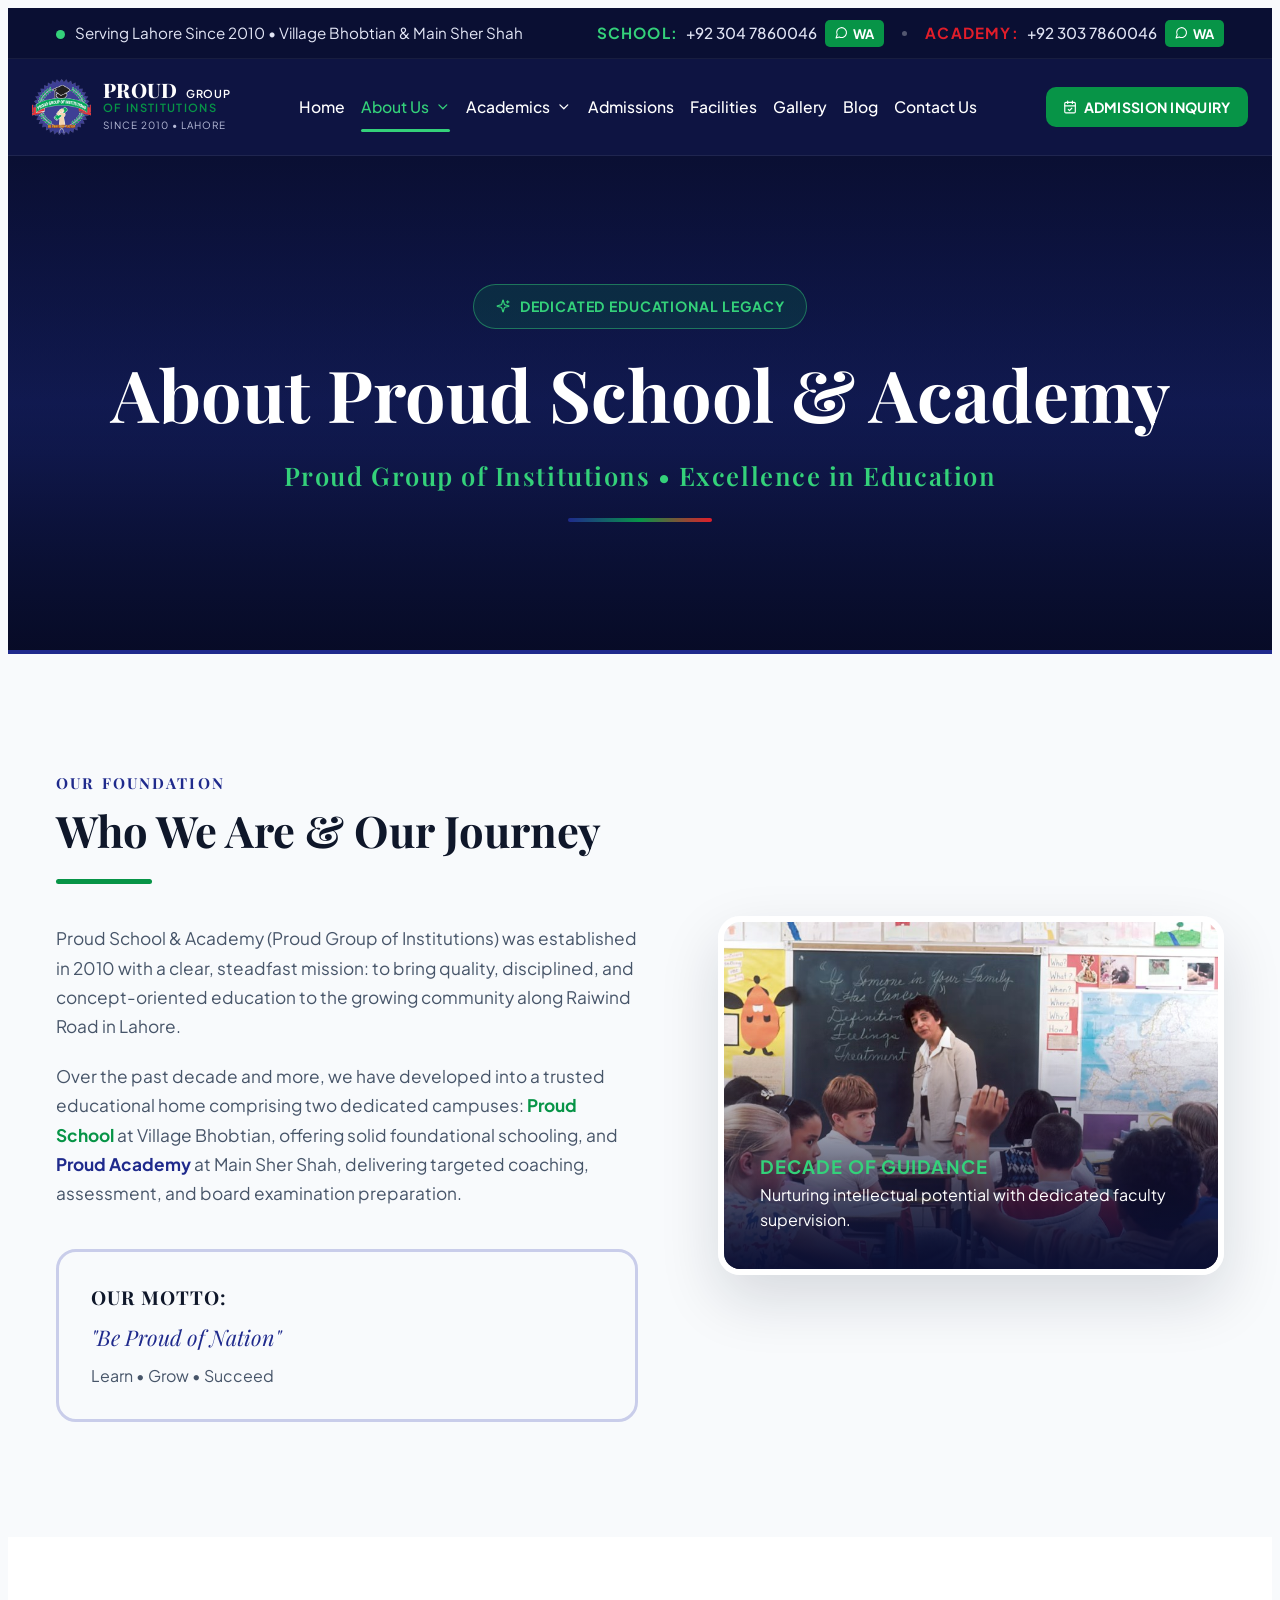
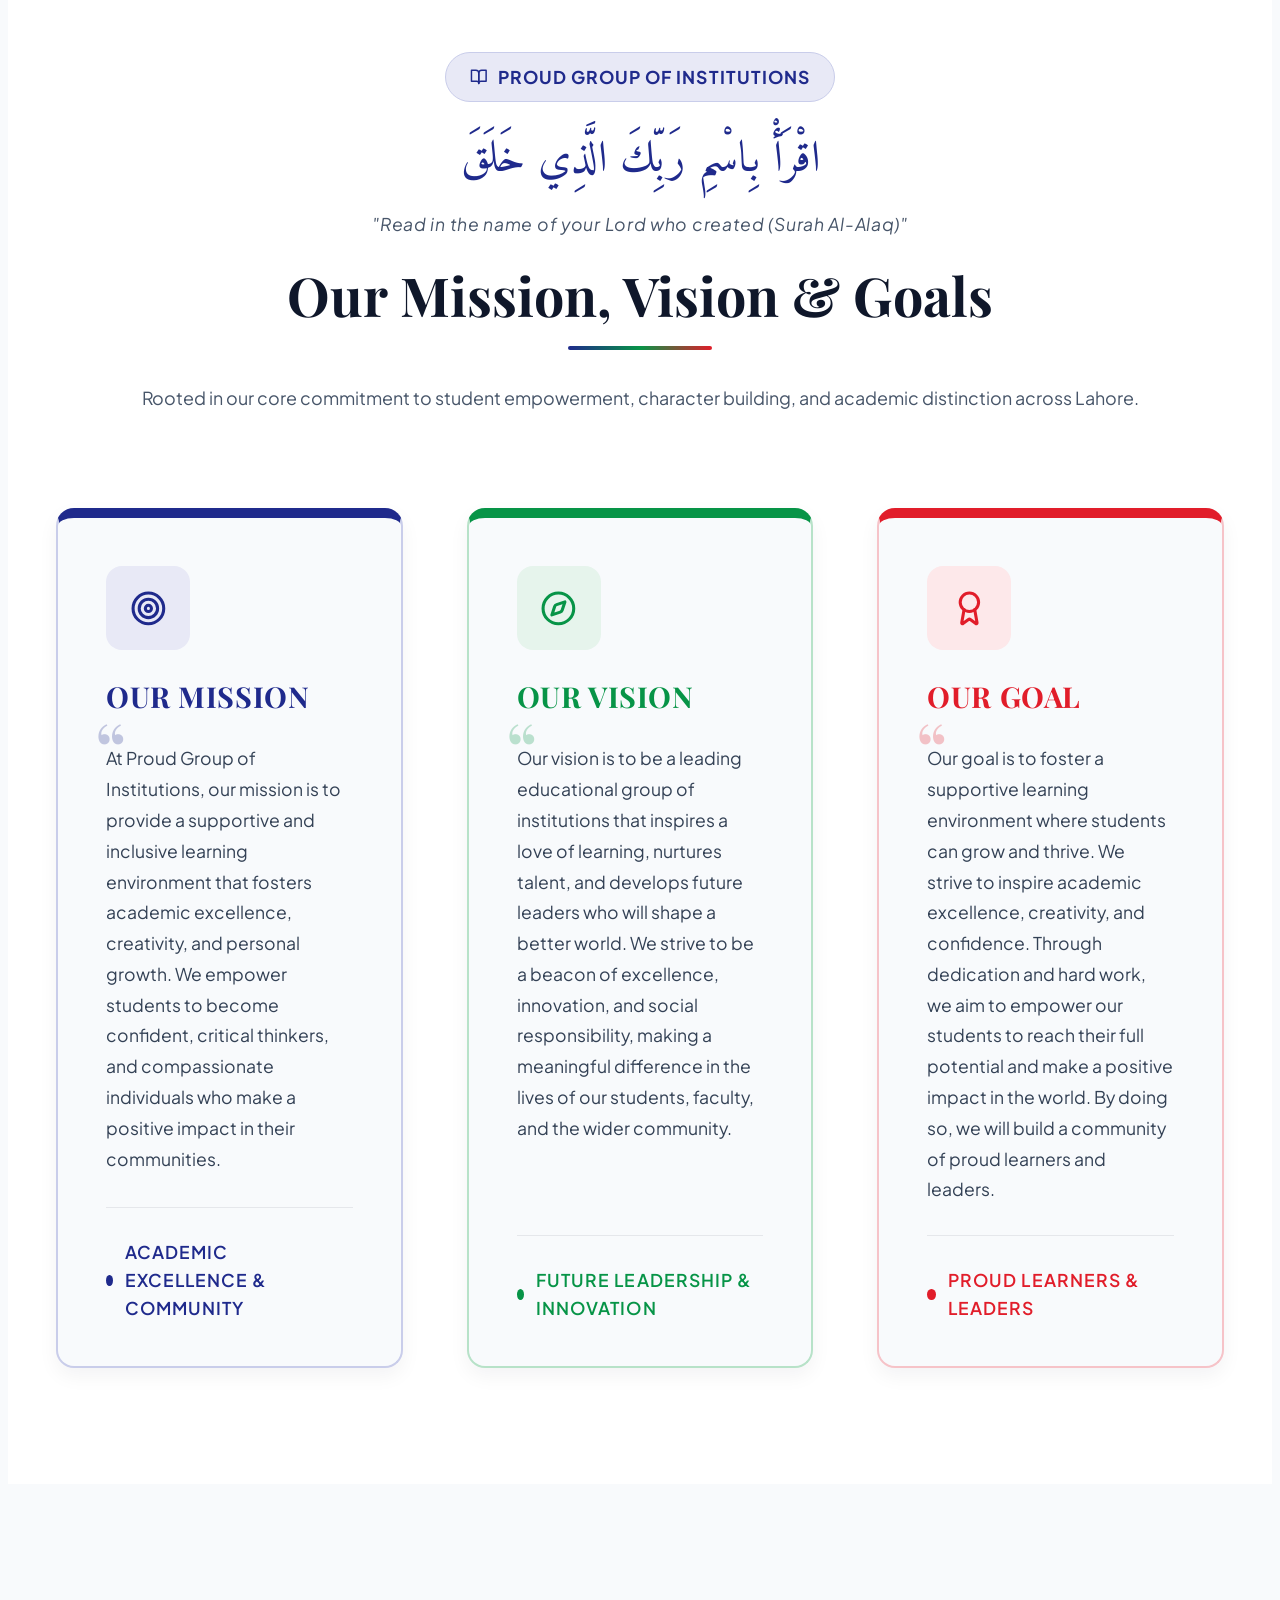
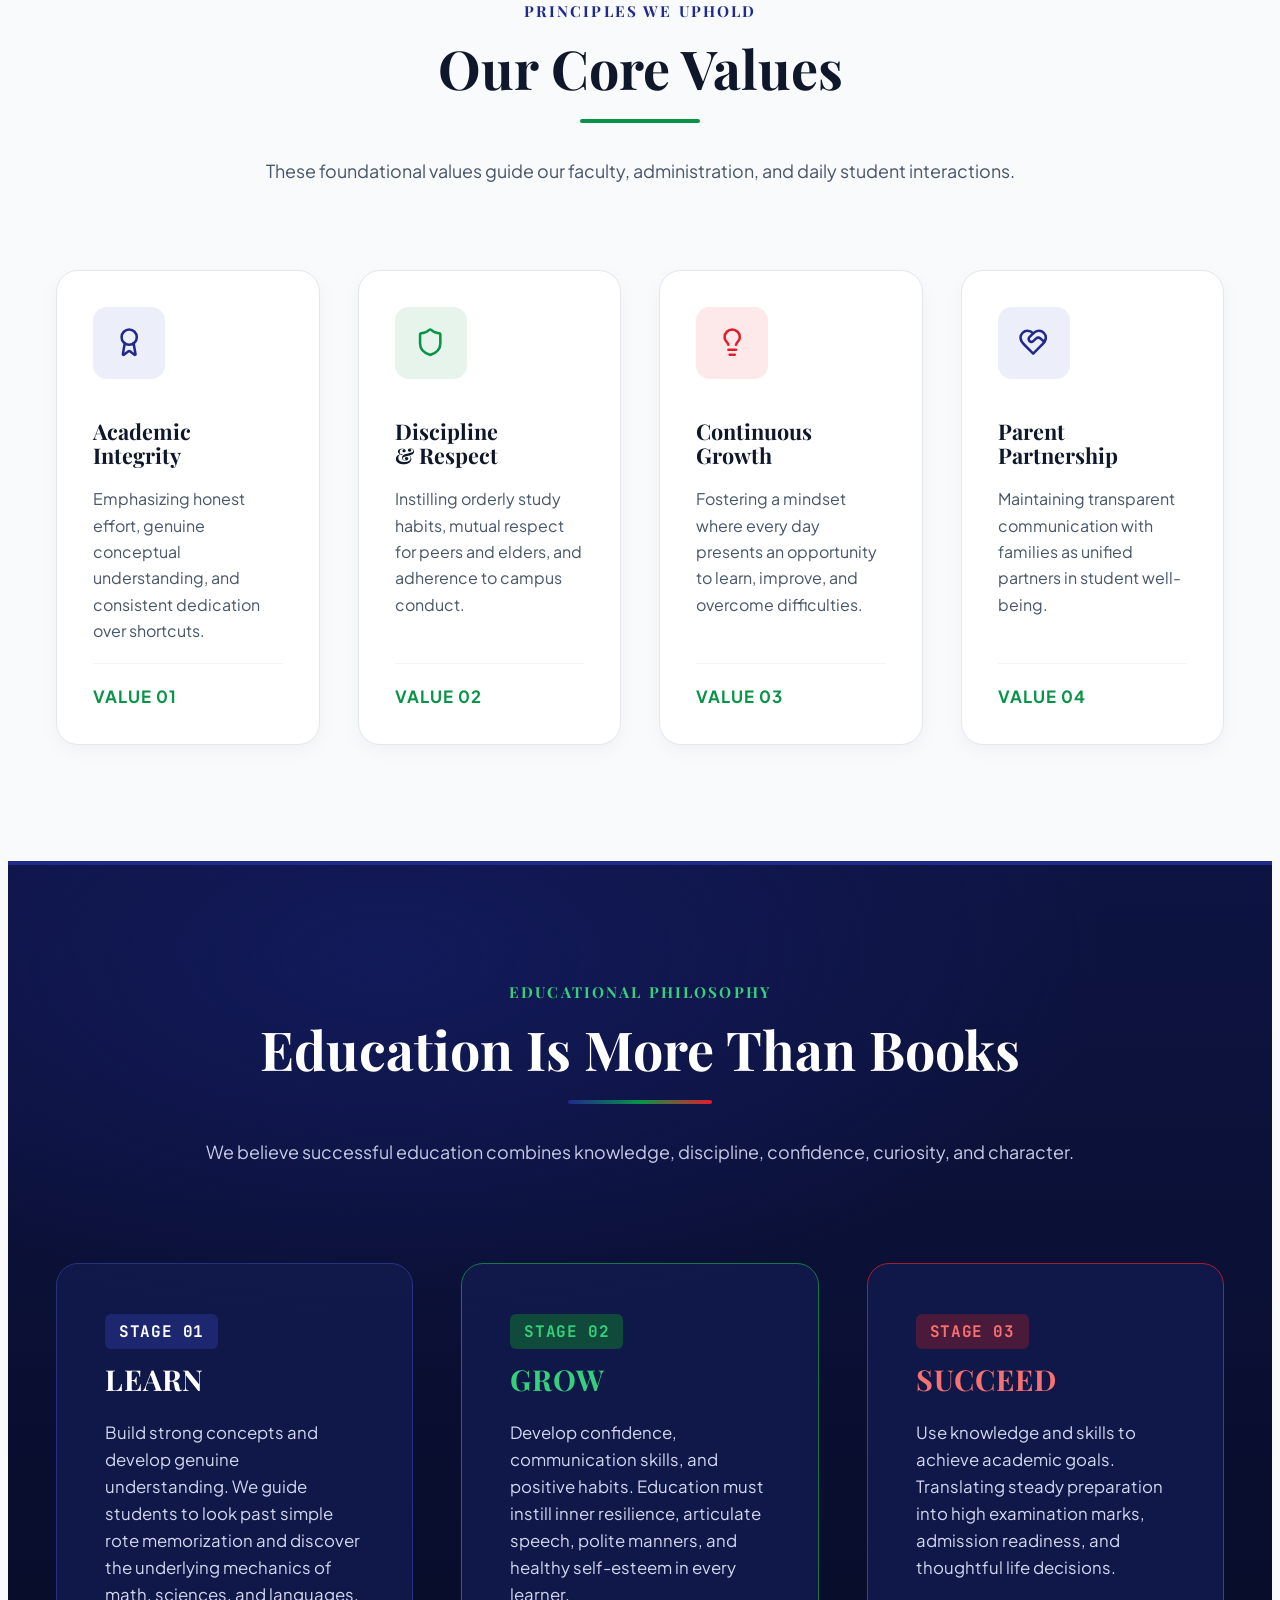
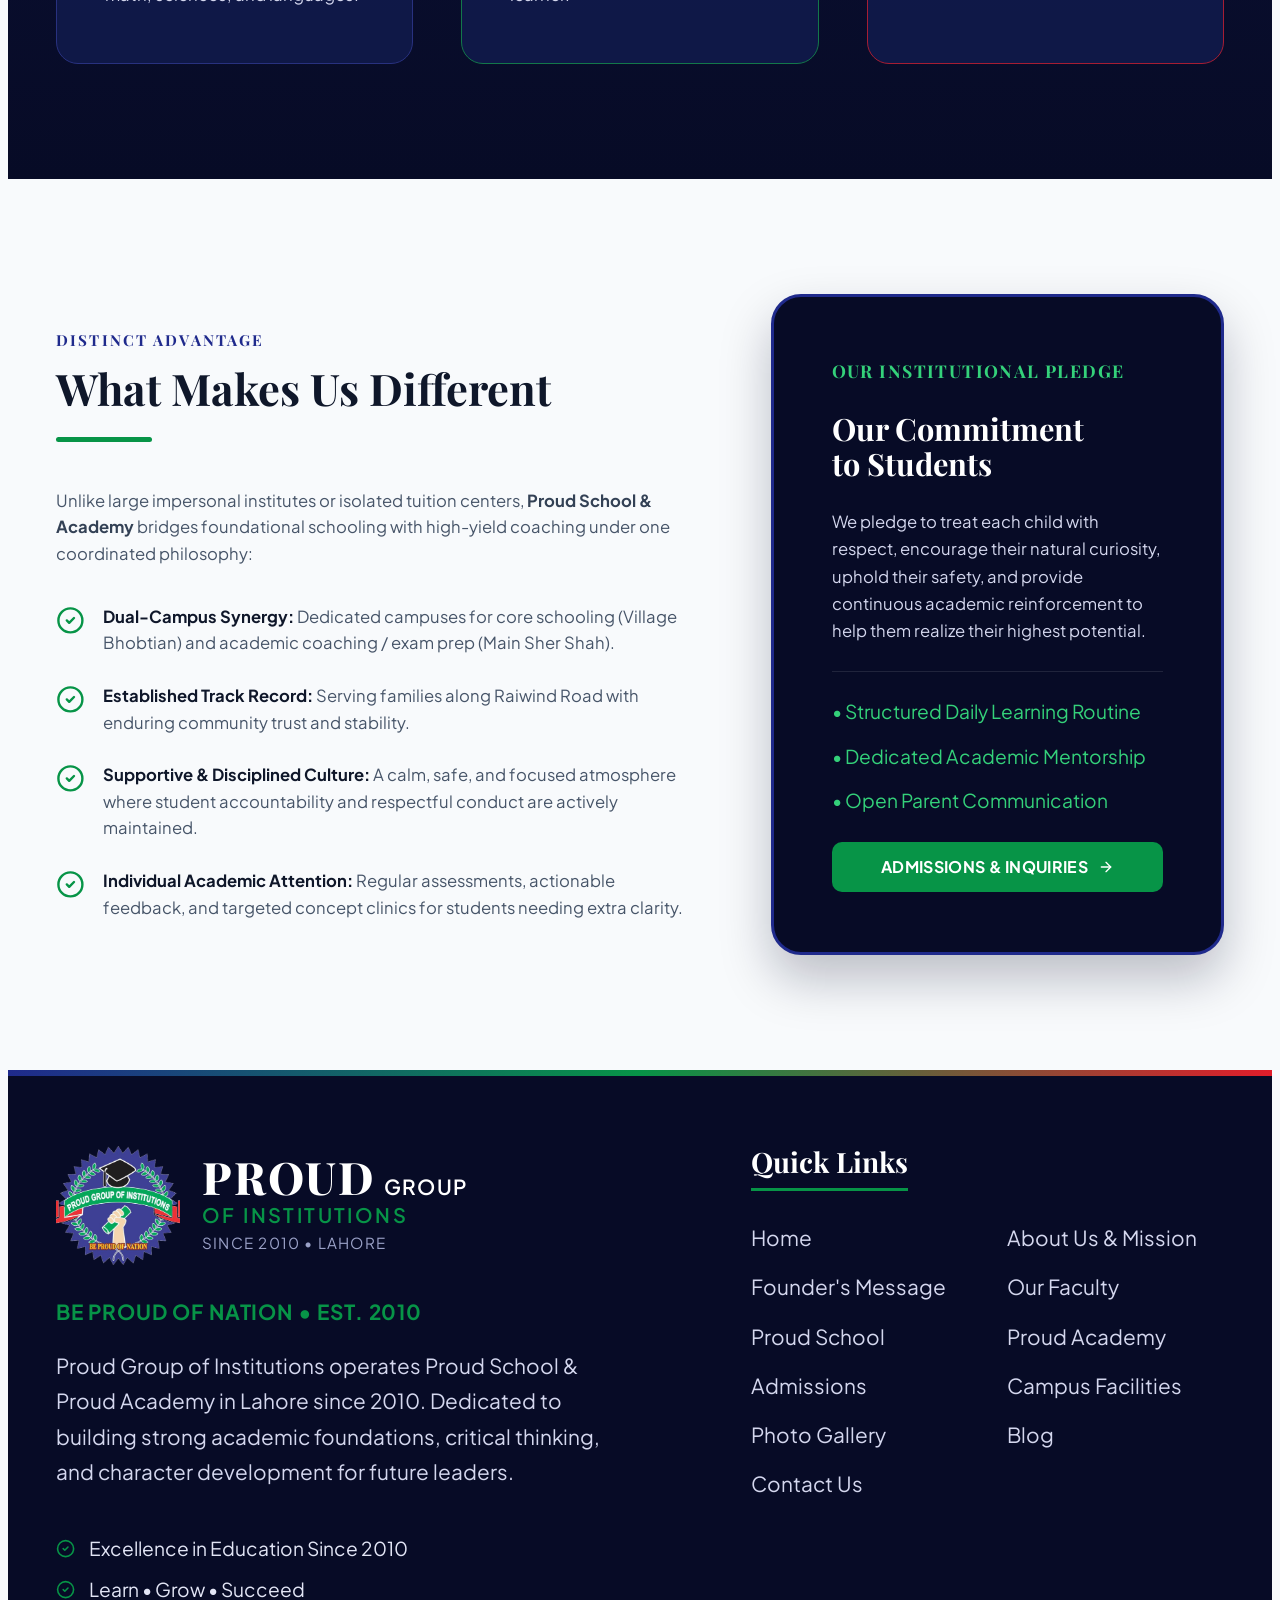
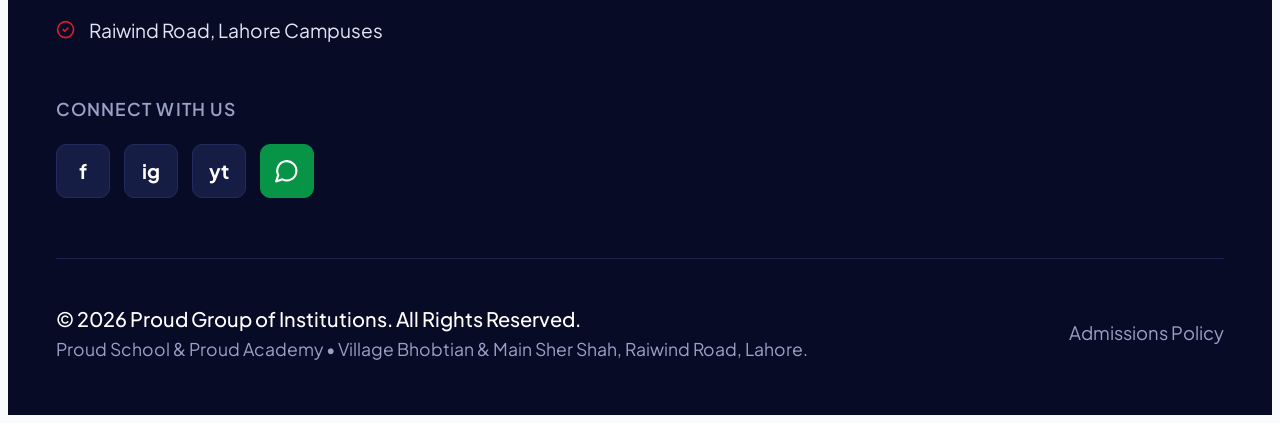
==== commit 19d61f85: "Fix About page 'What Makes Us Different' intro text layout" ====
--- a/about.html
+++ b/about.html
@@ -110,7 +110,7 @@
 <section class="band"><div class="wrap"><div class="diff">
   <div>
     <span class="eyebrow">Distinct Advantage</span><h2>What Makes Us Different</h2><div class="split"><div class="bar" style="margin-top:24px"></div></div>
-    <p class="intro">Unlike large impersonal institutes or isolated tuition centers, <b>Proud School &amp; Academy</b> bridges foundational schooling with high-yield coaching under one coordinated philosophy:</p>
+    <p class="diff-intro">Unlike large impersonal institutes or isolated tuition centers, <b>Proud School &amp; Academy</b> bridges foundational schooling with high-yield coaching under one coordinated philosophy:</p>
     <ul class="dl">
       <li><i data-i="checkC"></i><span><b>Dual-Campus Synergy:</b> Dedicated campuses for core schooling (Village Bhobtian) and academic coaching / exam prep (Main Sher Shah).</span></li>
       <li><i data-i="checkC"></i><span><b>Established Track Record:</b> Serving families along Raiwind Road with enduring community trust and stability.</span></li>
--- a/styles.css
+++ b/styles.css
@@ -494,8 +494,8 @@
 
 .diff{display:grid;grid-template-columns:1.4fr 1fr;gap:80px;align-items:center}
 .diff h2{font-size:clamp(2rem,3.4vw,3.6rem);margin-top:10px}
-.diff .intro{font-size:clamp(1rem,1.3vw,1.35rem);margin-top:46px}
-.diff .intro b{color:#334155}
+.diff .diff-intro{font-size:clamp(1rem,1.3vw,1.35rem);margin-top:46px}
+.diff .diff-intro b{color:#334155}
 .dl{list-style:none;padding:0;margin:36px 0 0;display:flex;flex-direction:column;gap:26px}
 .dl li{display:flex;gap:18px;font-size:clamp(1rem,1.3vw,1.35rem);line-height:1.6}
 .dl li svg{color:var(--green);font-size:1.8rem;margin-top:2px}
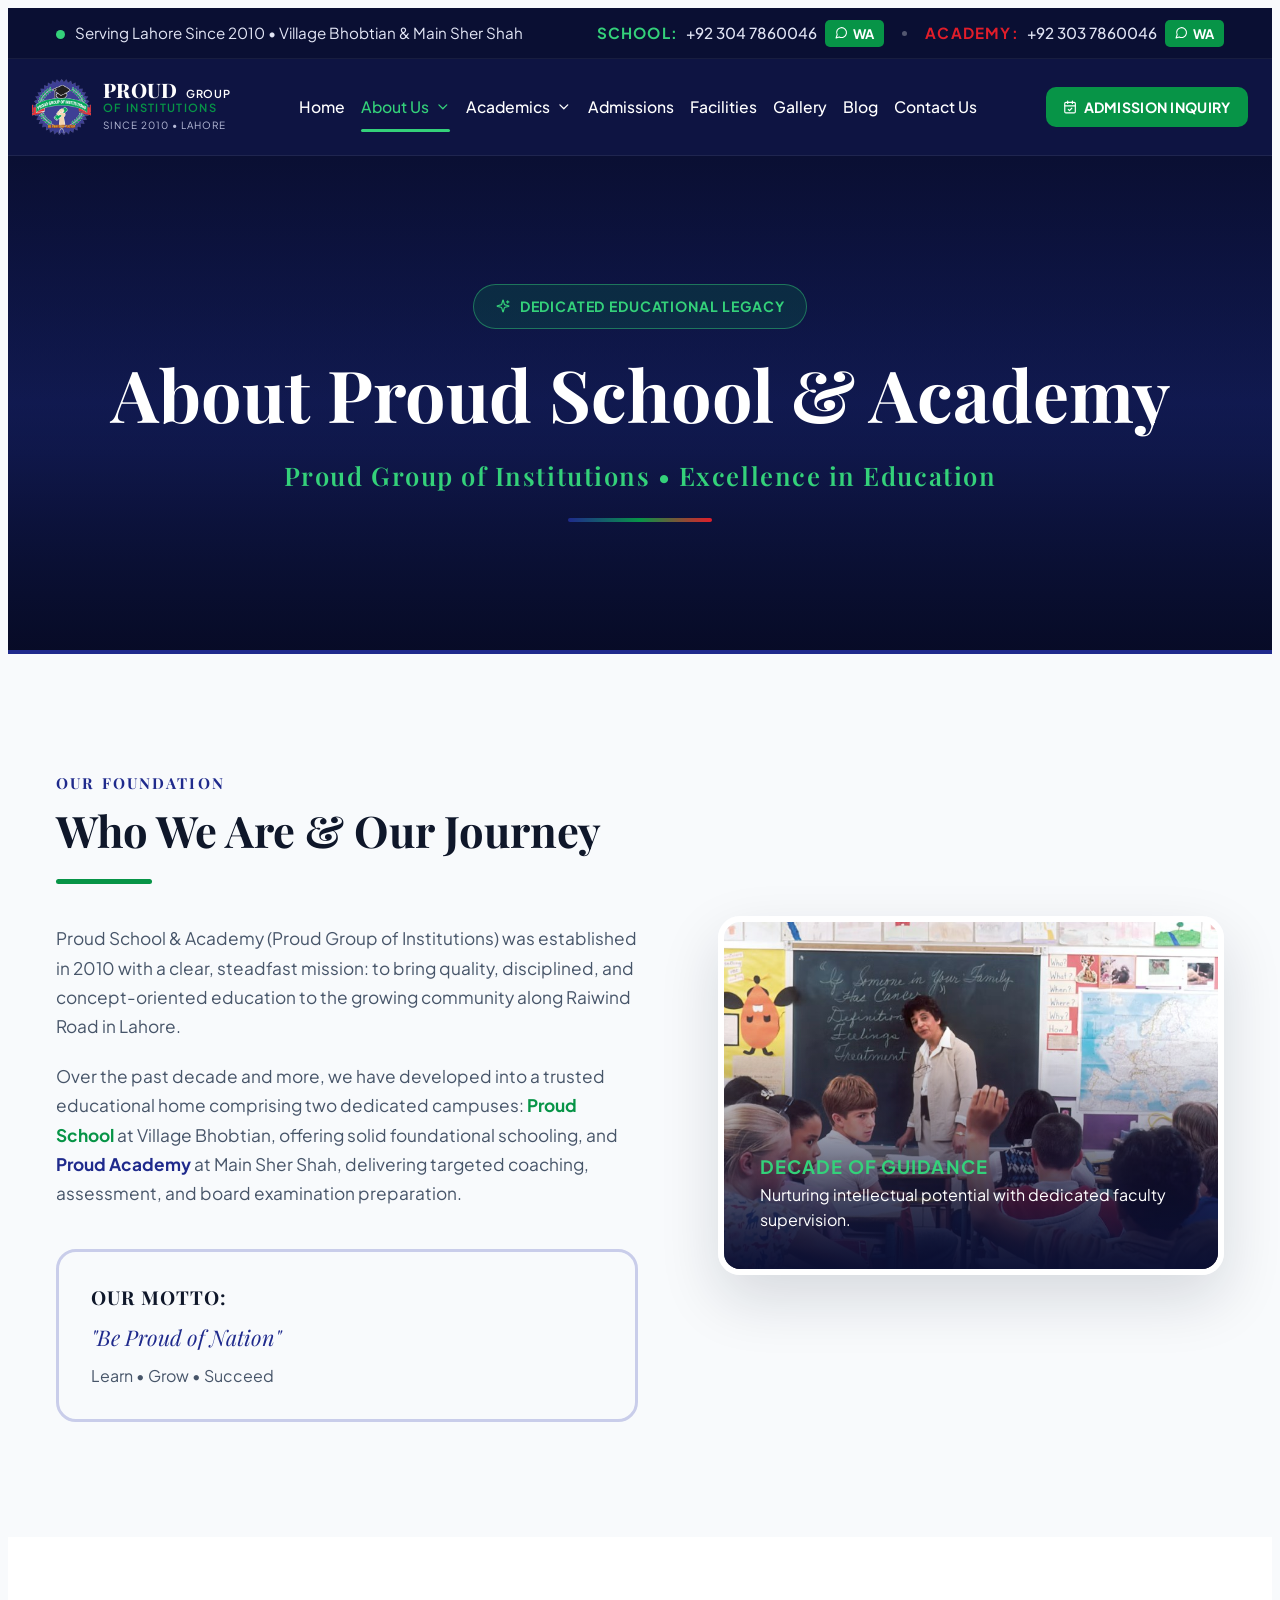
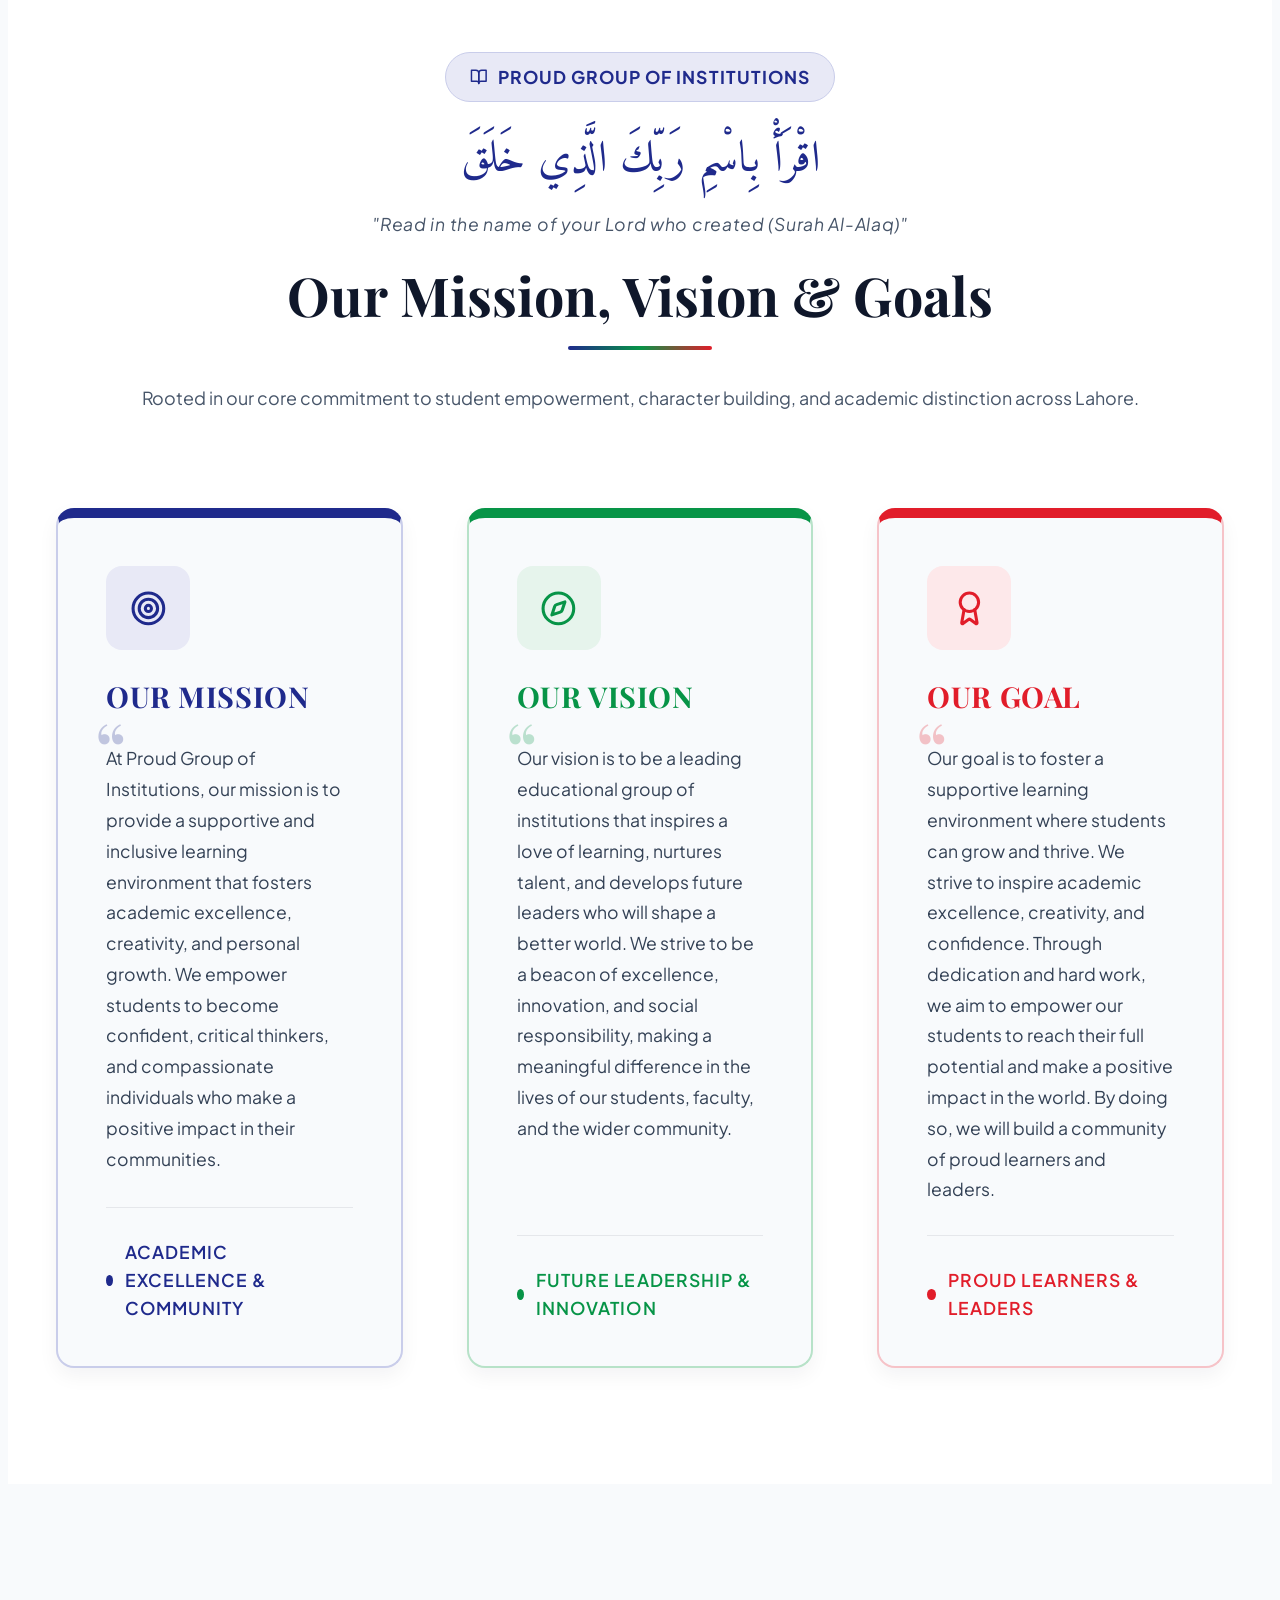
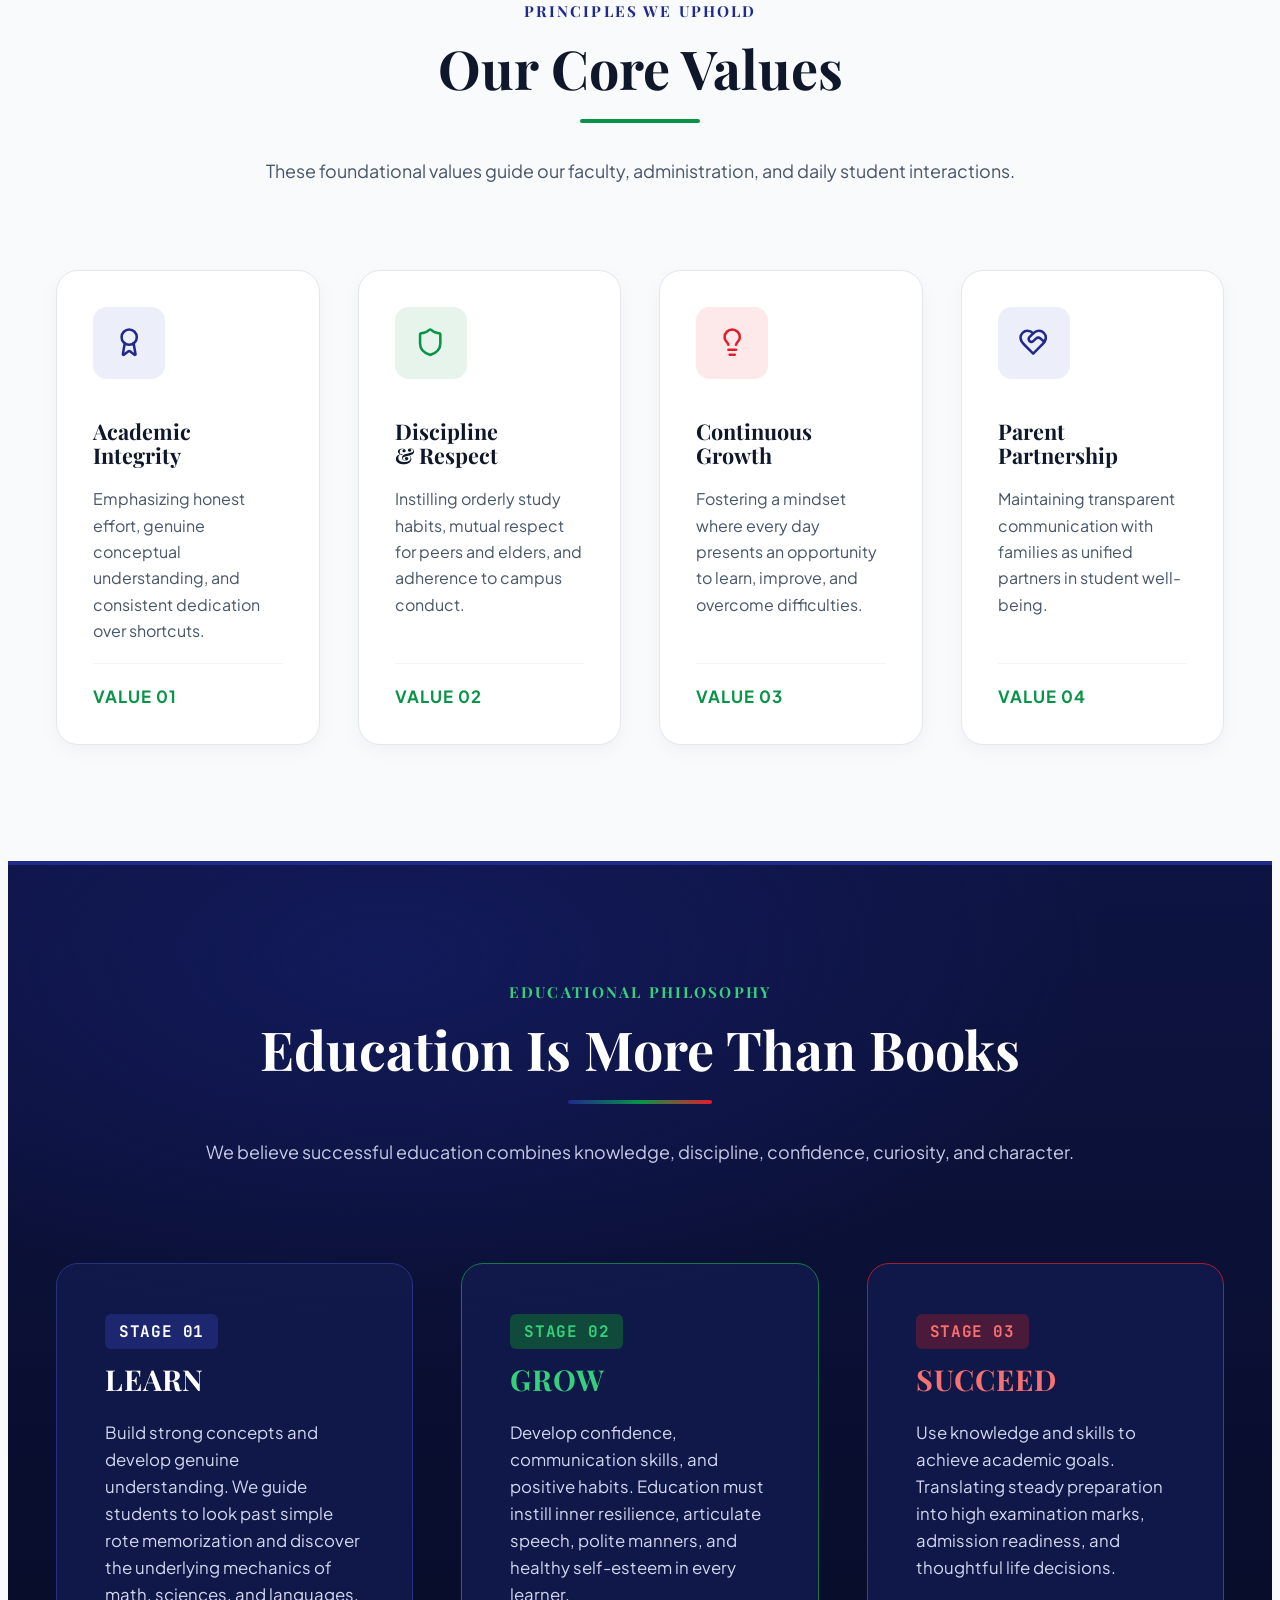
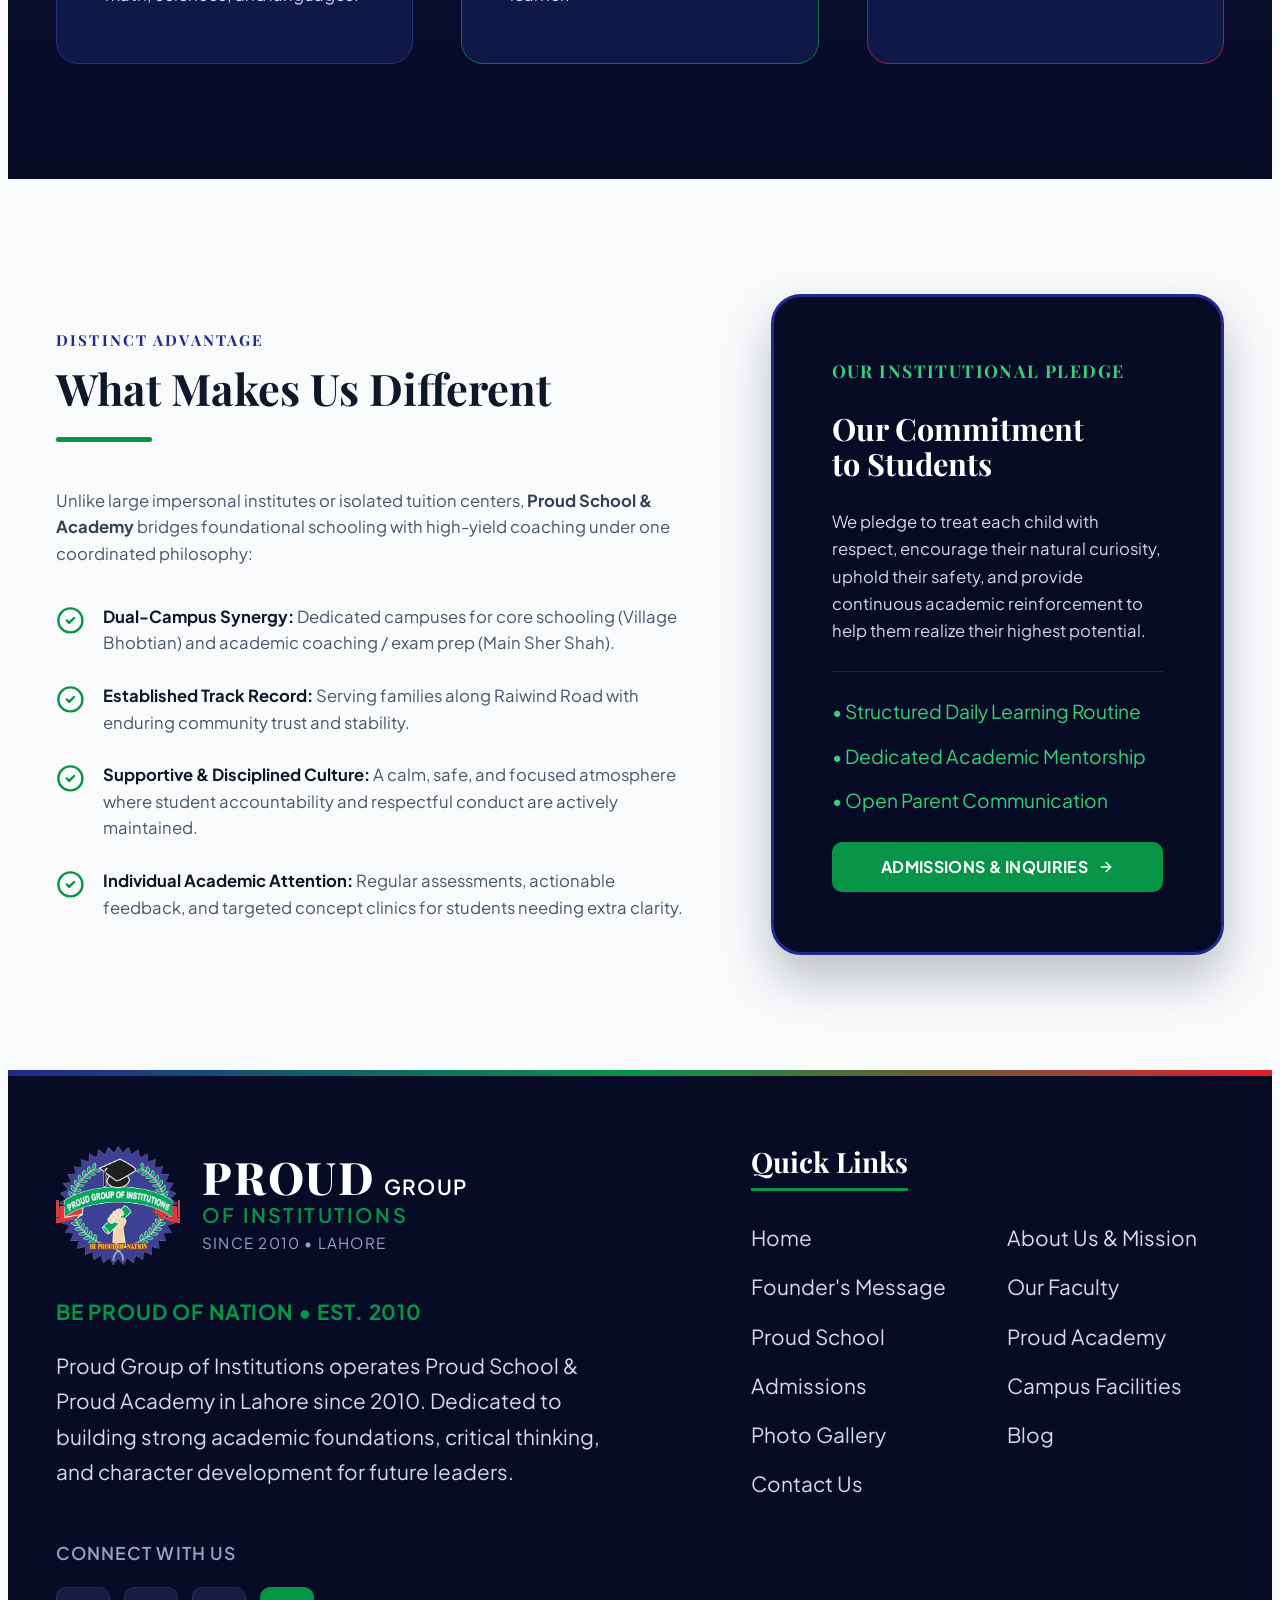
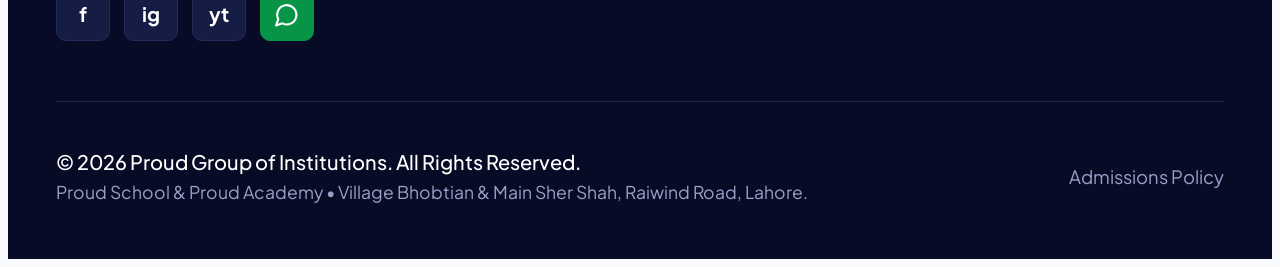
==== commit ae11b0d5: "Remove check list from footer" ====
--- a/about.html
+++ b/about.html
@@ -132,7 +132,6 @@
       <div class="fbrand"><img src="img/logo.png" alt=""><div><div class="t1">PROUD<span class="grp">GROUP</span></div><div class="t2">Of Institutions</div><div class="t3">Since 2010 • Lahore</div></div></div>
       <div class="motto">Be Proud of Nation • Est. 2010</div>
       <p class="fabout">Proud Group of Institutions operates Proud School &amp; Proud Academy in Lahore since 2010. Dedicated to building strong academic foundations, critical thinking, and character development for future leaders.</p>
-      <ul class="fl"><li><i data-i="checkC"></i>Excellence in Education Since 2010</li><li><i data-i="checkC"></i>Learn • Grow • Succeed</li><li class="r"><i data-i="checkC"></i>Raiwind Road, Lahore Campuses</li></ul>
       <div class="connect"><b>Connect With Us</b><div class="socials"><a href="#" aria-label="Facebook">f</a><a href="#" aria-label="Instagram">ig</a><a href="#" aria-label="YouTube">yt</a><a class="wa" href="https://wa.me/923047860046" target="_blank" rel="noopener" aria-label="WhatsApp"><i data-i="msg"></i></a></div></div>
     </div>
     <div><h4>Quick Links</h4><ul class="qlinks">
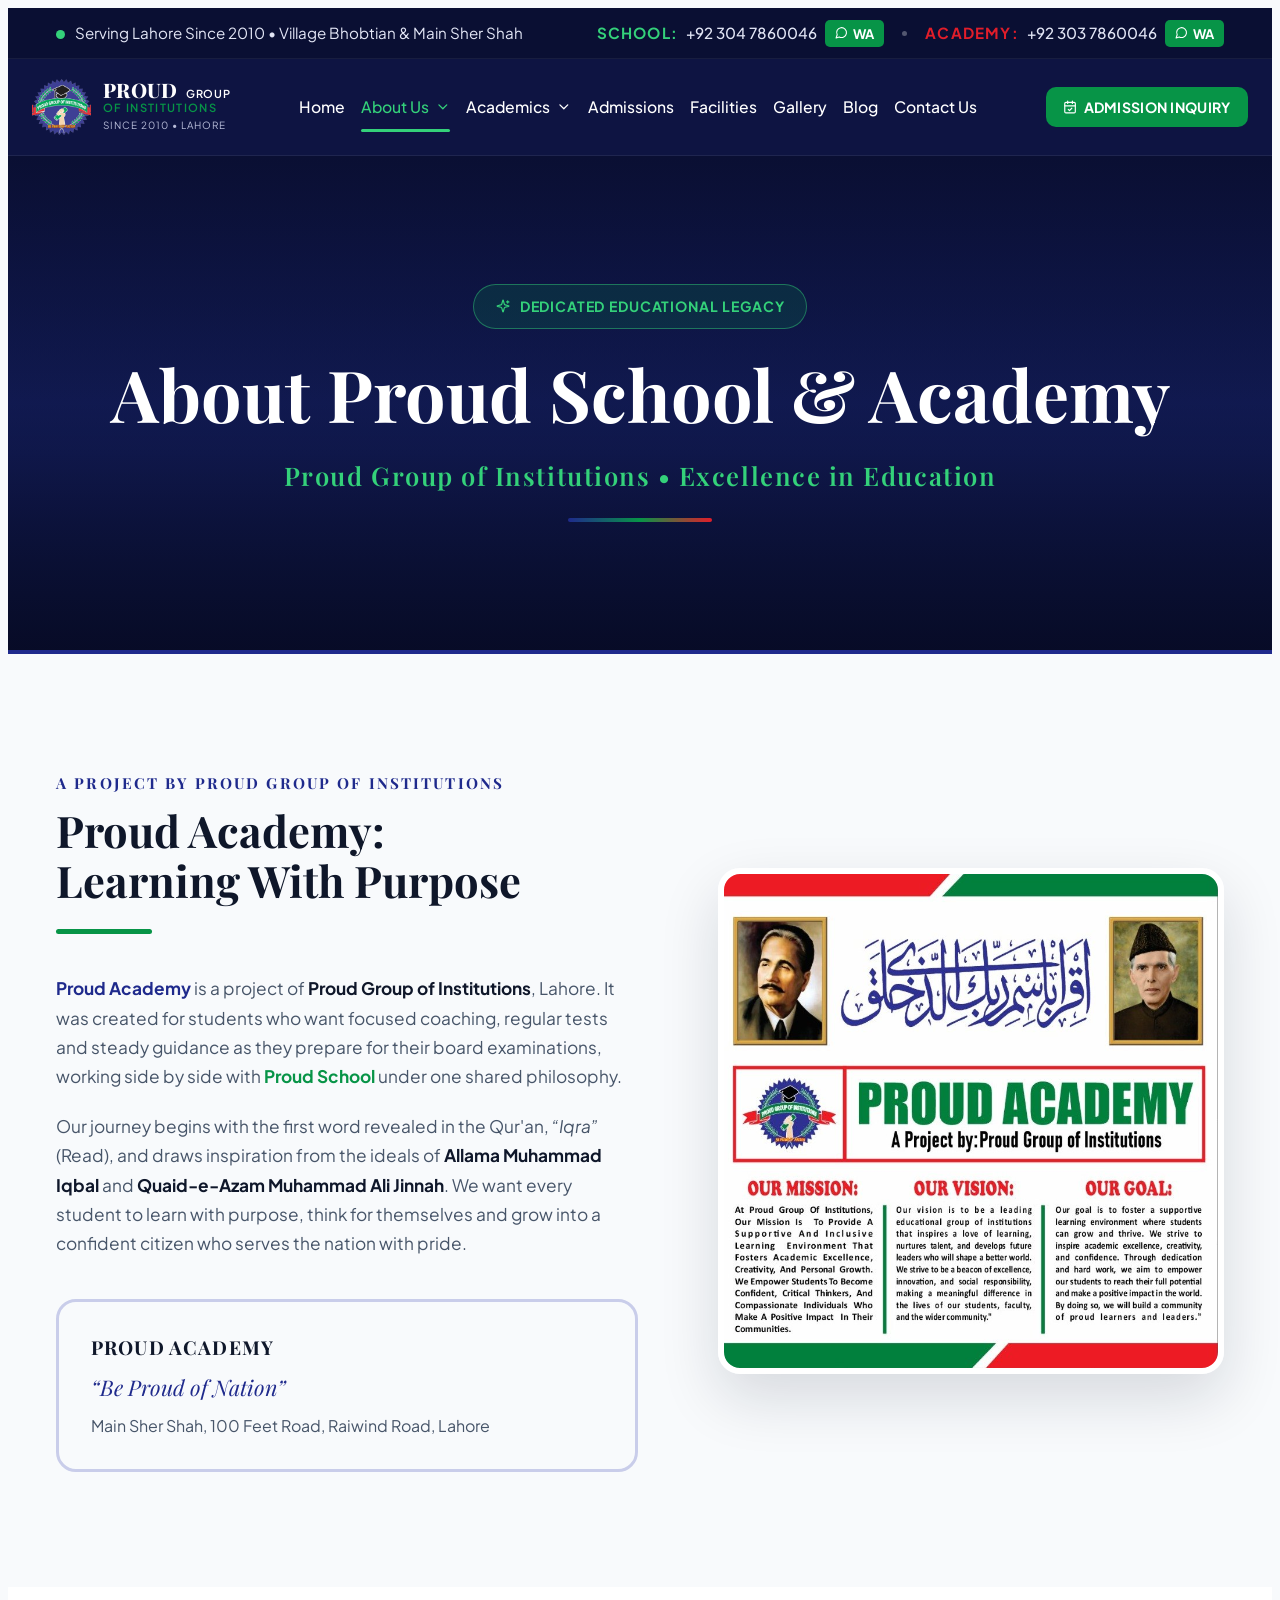
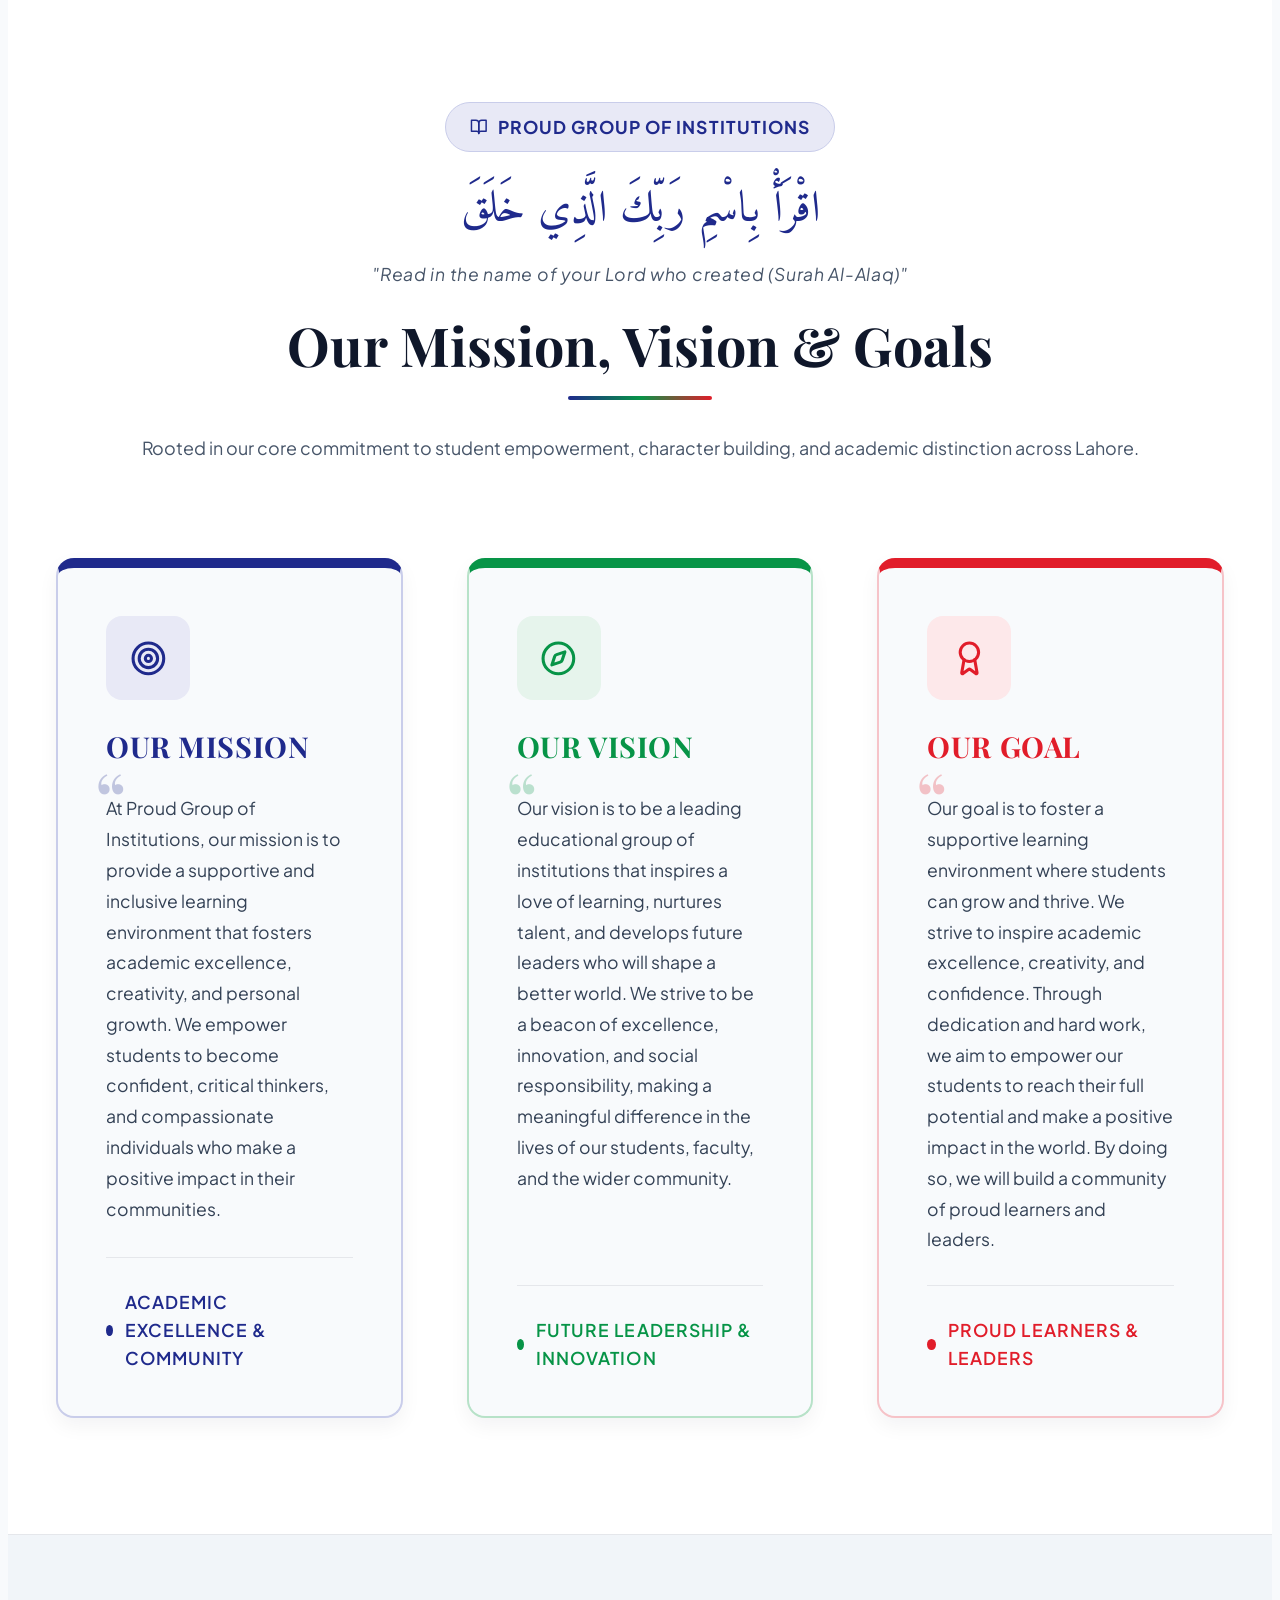
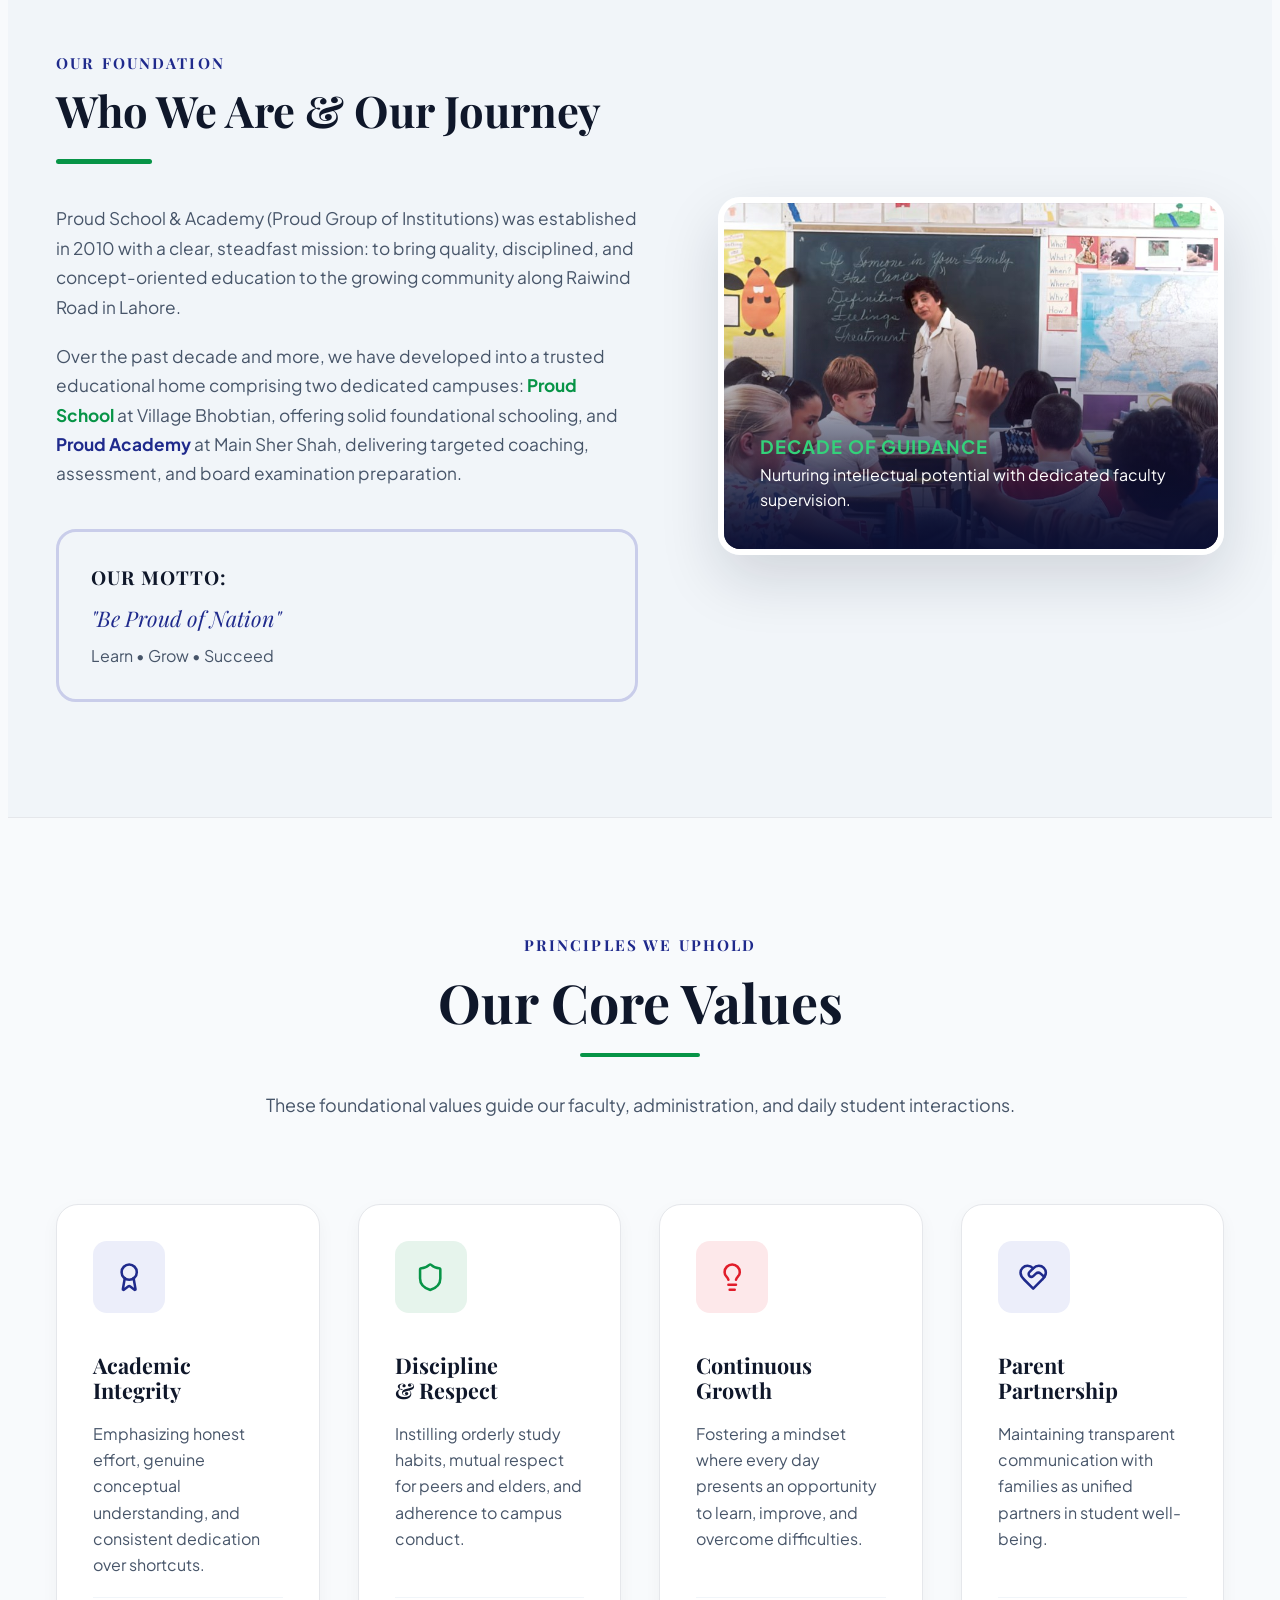
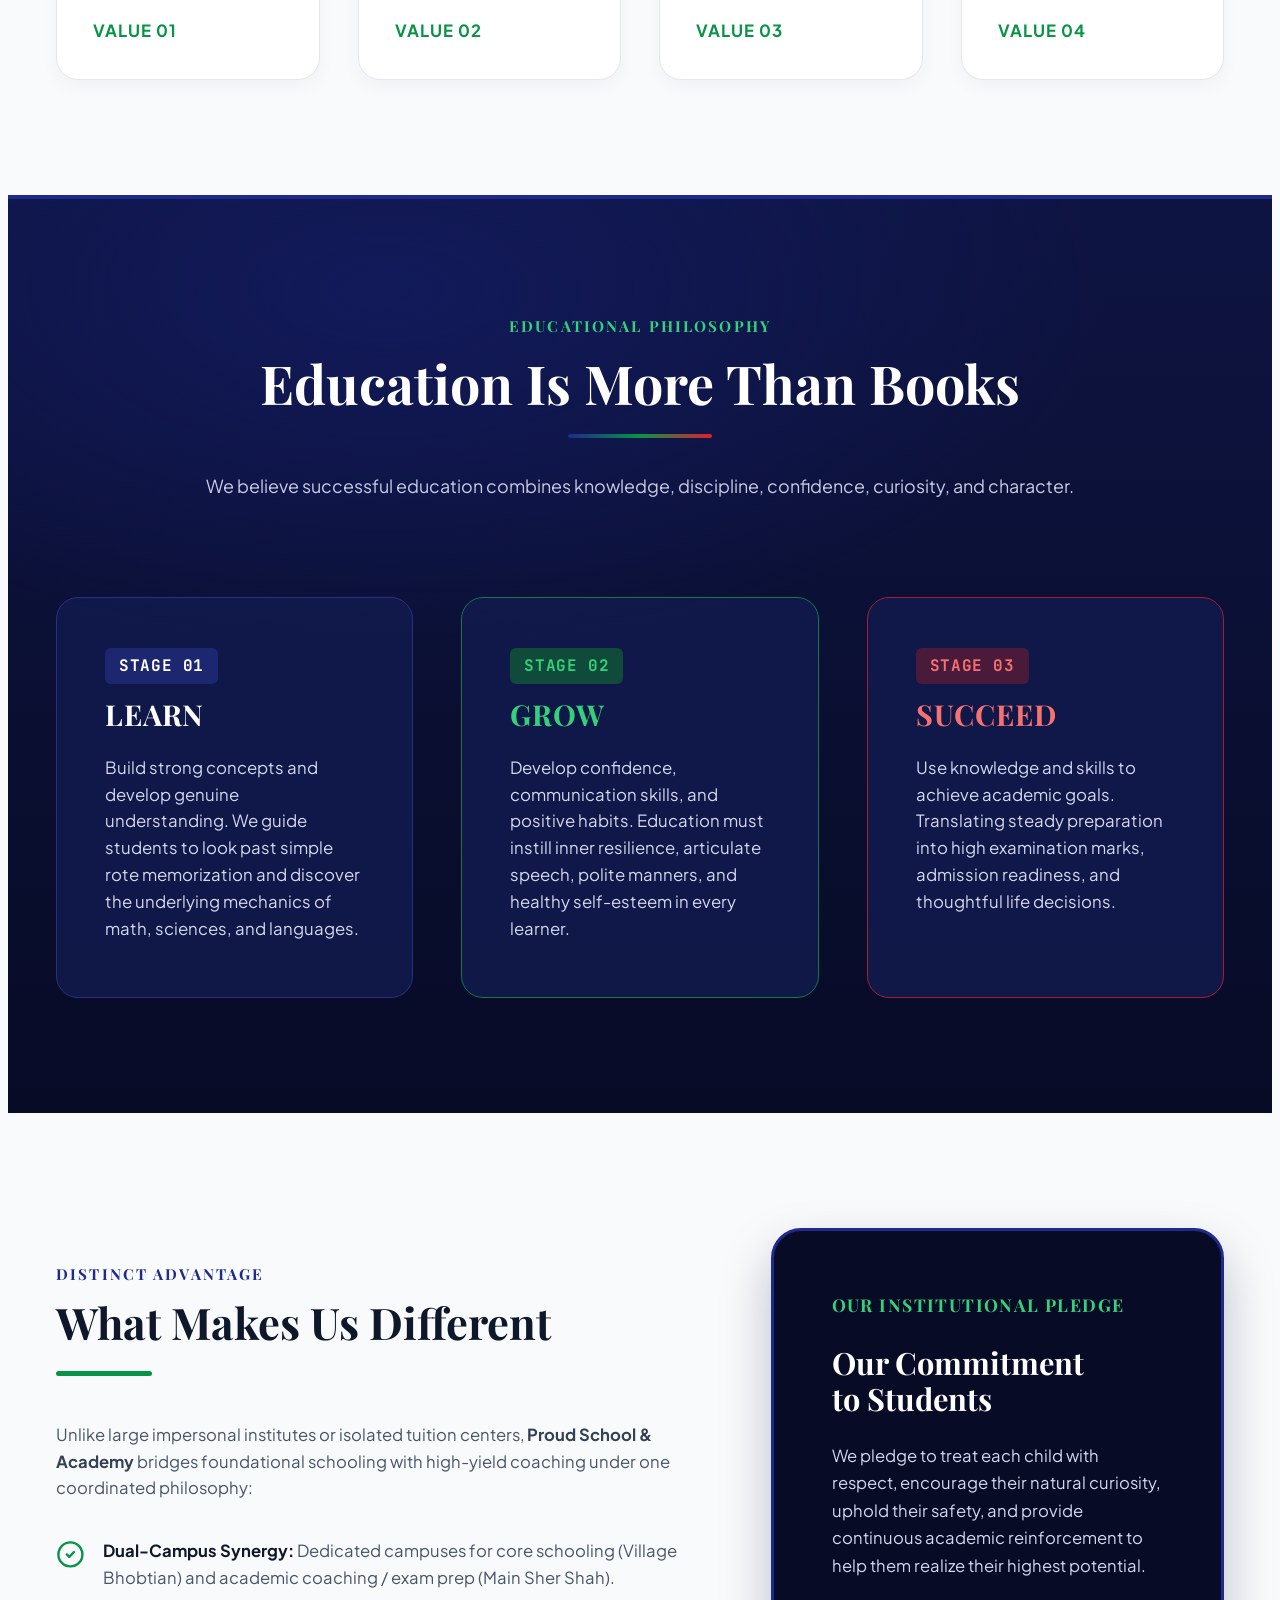
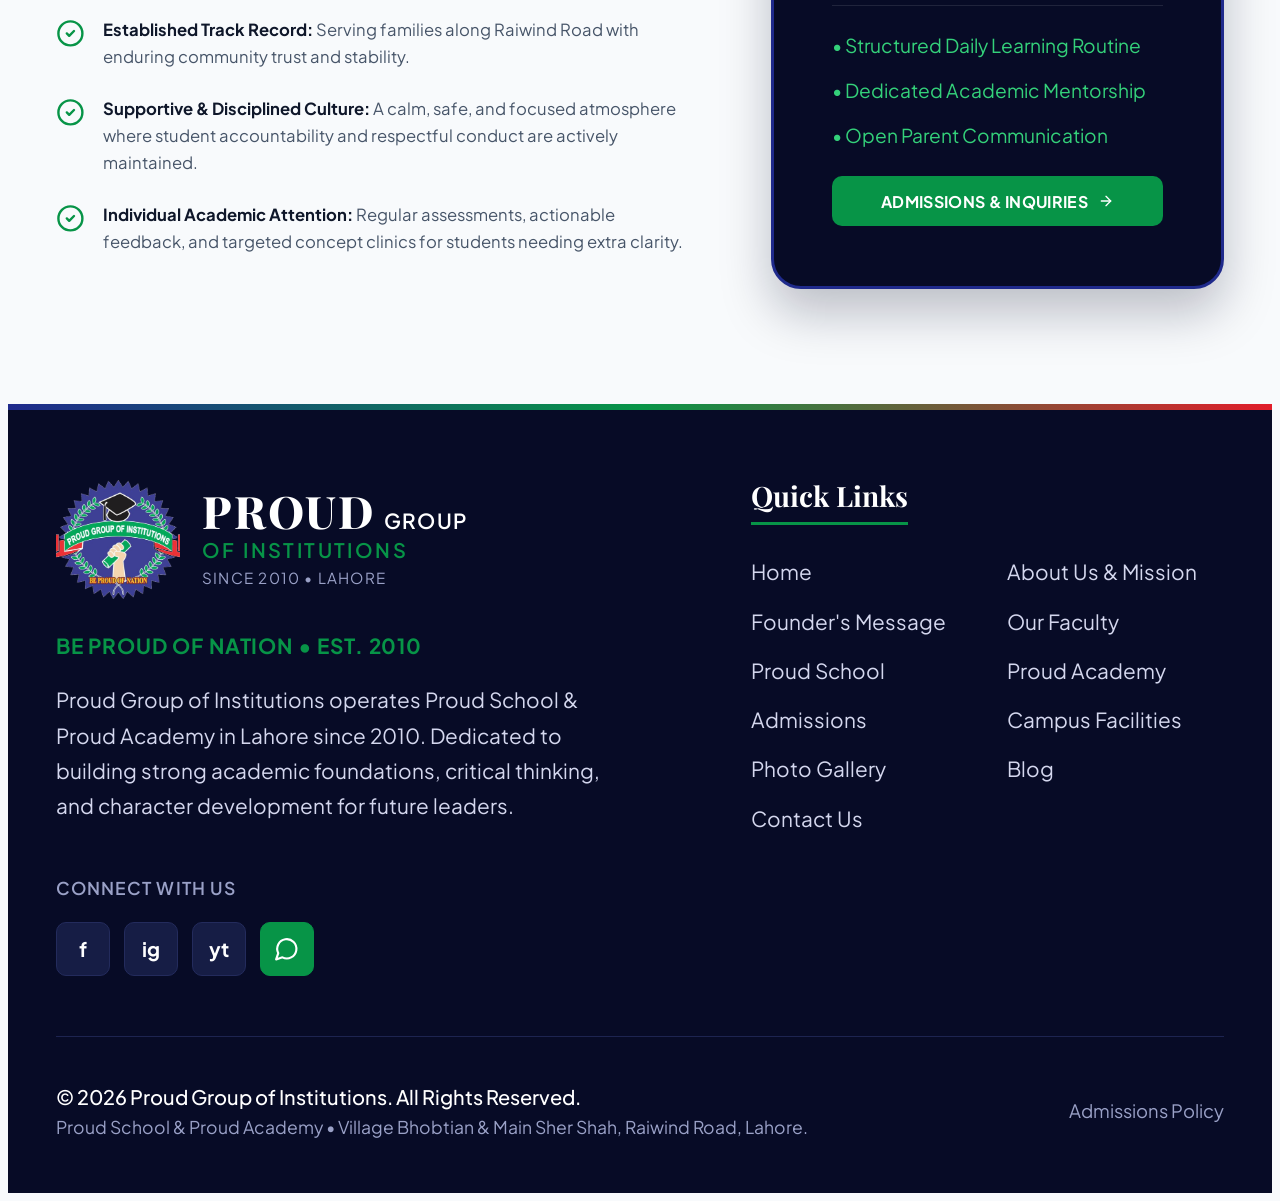
==== commit ee305dd1: "About page: new Proud Academy section at top, move Who We Are below Mission section" ====
--- a/about.html
+++ b/about.html
@@ -19,7 +19,7 @@
 </head>
 <body>
 <link rel="preconnect" href="https://fonts.googleapis.com"><link rel="preconnect" href="https://fonts.gstatic.com" crossorigin><link rel="stylesheet" href="https://fonts.googleapis.com/css2?family=Playfair+Display:wght@600;700;800&family=Plus+Jakarta+Sans:wght@400;500;600;700;800&family=JetBrains+Mono:wght@400;500;700&family=Amiri:wght@700&display=swap">
-<link rel="stylesheet" href="styles.css">
+<link rel="stylesheet" href="styles.css?v=20261031b">
 
 <div class="topbar"><div class="wrap">
   <div class="l"><span><span class="dot"></span>Serving Lahore Since 2010 • Village Bhobtian &amp; Main Sher Shah</span><span class="sep"></span><span class="lgs"><i data-i="sparkles"></i>Learn • Grow • Succeed</span></div>
@@ -50,13 +50,13 @@
 </div></section>
 <section class="band"><div class="wrap"><div class="split">
   <div>
-    <span class="eyebrow">Our Foundation</span>
-    <h2>Who We Are &amp; Our Journey</h2><div class="bar"></div>
-    <p class="txt">Proud School &amp; Academy (Proud Group of Institutions) was established in 2010 with a clear, steadfast mission: to bring quality, disciplined, and concept-oriented education to the growing community along Raiwind Road in Lahore.</p>
-    <p class="txt">Over the past decade and more, we have developed into a trusted educational home comprising two dedicated campuses: <b class="g">Proud School</b> at Village Bhobtian, offering solid foundational schooling, and <b class="b">Proud Academy</b> at Main Sher Shah, delivering targeted coaching, assessment, and board examination preparation.</p>
-    <div class="motto-box"><b>OUR MOTTO:</b><i>"Be Proud of Nation"</i><span>Learn • Grow • Succeed</span></div>
+    <span class="eyebrow">A Project by Proud Group of Institutions</span>
+    <h2>Proud Academy: Learning With Purpose</h2><div class="bar"></div>
+    <p class="txt"><b class="b">Proud Academy</b> is a project of <b>Proud Group of Institutions</b>, Lahore. It was created for students who want focused coaching, regular tests and steady guidance as they prepare for their board examinations, working side by side with <b class="g">Proud School</b> under one shared philosophy.</p>
+    <p class="txt">Our journey begins with the first word revealed in the Qur&#39;an, <i>&ldquo;Iqra&rdquo;</i> (Read), and draws inspiration from the ideals of <b>Allama Muhammad Iqbal</b> and <b>Quaid-e-Azam Muhammad Ali Jinnah</b>. We want every student to learn with purpose, think for themselves and grow into a confident citizen who serves the nation with pride.</p>
+    <div class="motto-box"><b>PROUD ACADEMY</b><i>&ldquo;Be Proud of Nation&rdquo;</i><span>Main Sher Shah, 100 Feet Road, Raiwind Road, Lahore</span></div>
   </div>
-  <div class="ph-card" style="background-image:url(img/about-intro.jpg)"><div class="cap"><b>Decade of Guidance</b><span>Nurturing intellectual potential with dedicated faculty supervision.</span></div></div>
+  <div class="ph-card" style="background-image:url(img/about-proud-academy.jpg);aspect-ratio:1/1" role="img" aria-label="Proud Academy, a project by Proud Group of Institutions, with its mission, vision and goal"></div>
 </div></div></section>
 <section class="principles" id="mission-vision-goals">
   <div class="wrap">
@@ -90,6 +90,16 @@
     </div>
   </div>
 </section>
+<section class="band-2"><div class="wrap"><div class="split">
+  <div>
+    <span class="eyebrow">Our Foundation</span>
+    <h2>Who We Are &amp; Our Journey</h2><div class="bar"></div>
+    <p class="txt">Proud School &amp; Academy (Proud Group of Institutions) was established in 2010 with a clear, steadfast mission: to bring quality, disciplined, and concept-oriented education to the growing community along Raiwind Road in Lahore.</p>
+    <p class="txt">Over the past decade and more, we have developed into a trusted educational home comprising two dedicated campuses: <b class="g">Proud School</b> at Village Bhobtian, offering solid foundational schooling, and <b class="b">Proud Academy</b> at Main Sher Shah, delivering targeted coaching, assessment, and board examination preparation.</p>
+    <div class="motto-box"><b>OUR MOTTO:</b><i>"Be Proud of Nation"</i><span>Learn • Grow • Succeed</span></div>
+  </div>
+  <div class="ph-card" style="background-image:url(img/about-intro.jpg)"><div class="cap"><b>Decade of Guidance</b><span>Nurturing intellectual potential with dedicated faculty supervision.</span></div></div>
+</div></div></section>
 <section class="band"><div class="wrap">
   <div class="sec-head"><span class="eyebrow">Principles We Uphold</span><h2>Our Core Values</h2><span class="rule solid"></span><p class="lead">These foundational values guide our faculty, administration, and daily student interactions.</p></div>
   <div class="grid4">
--- a/styles.css
+++ b/styles.css
@@ -861,3 +861,17 @@
 @media (max-width:760px){footer .grid{grid-template-columns:1fr;gap:40px}}
 
 .fbot .pol{margin-right:0!important}
+.sk{padding-bottom:40px}
+.tcard[hidden]{display:none}
+@media (max-width:600px){.gtabs{flex-wrap:nowrap;gap:8px}.gtabs button{padding:10px 14px;font-size:.85rem;letter-spacing:.03em;white-space:nowrap}}
+.founder{grid-template-columns:380px 1fr;gap:70px}
+.founder .who{padding:22px 24px}.founder .who b{font-size:1.4rem}.founder .who span{font-size:.95rem}
+@media (max-width:1300px){.founder{grid-template-columns:320px 1fr;gap:50px}}
+@media (max-width:900px){.founder{grid-template-columns:1fr;gap:40px}.founder .side{position:static;max-width:280px;margin:0 auto;width:100%}}
+.founder{grid-template-columns:clamp(220px,calc((100svh - 330px)*.8),300px) 1fr;gap:64px}
+.founder .who{padding:16px 20px;border-radius:16px;border-bottom-width:4px}.founder .who b{font-size:1.15rem}.founder .who span{font-size:.85rem}
+.founder .side{gap:18px}
+@media (max-width:900px){.founder{grid-template-columns:1fr;gap:40px}.founder .side{max-width:240px}}
+.founder .who{padding:14px 18px;border-radius:14px}
+.founder .who b{font-size:1.02rem;line-height:1.3}
+.founder .who span{font-size:.78rem;letter-spacing:.02em;line-height:1.4;display:block;margin-top:2px}
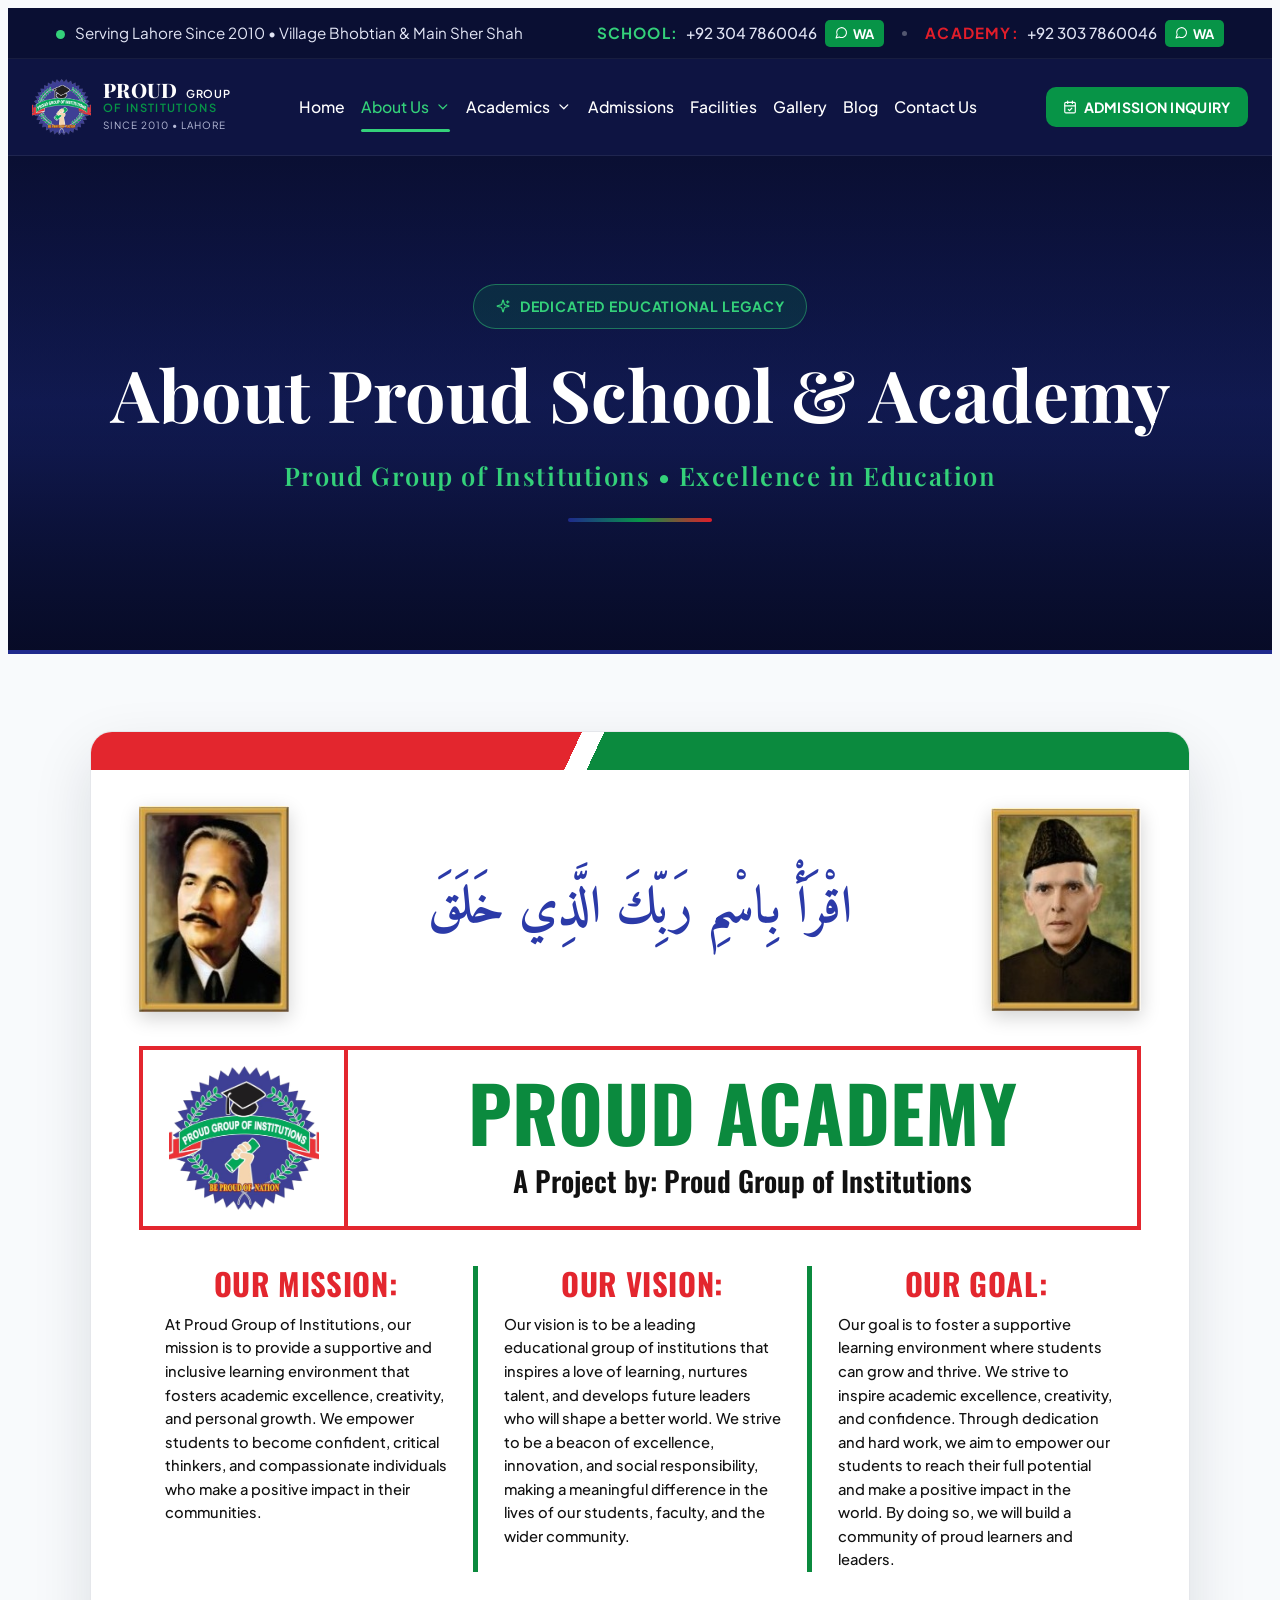
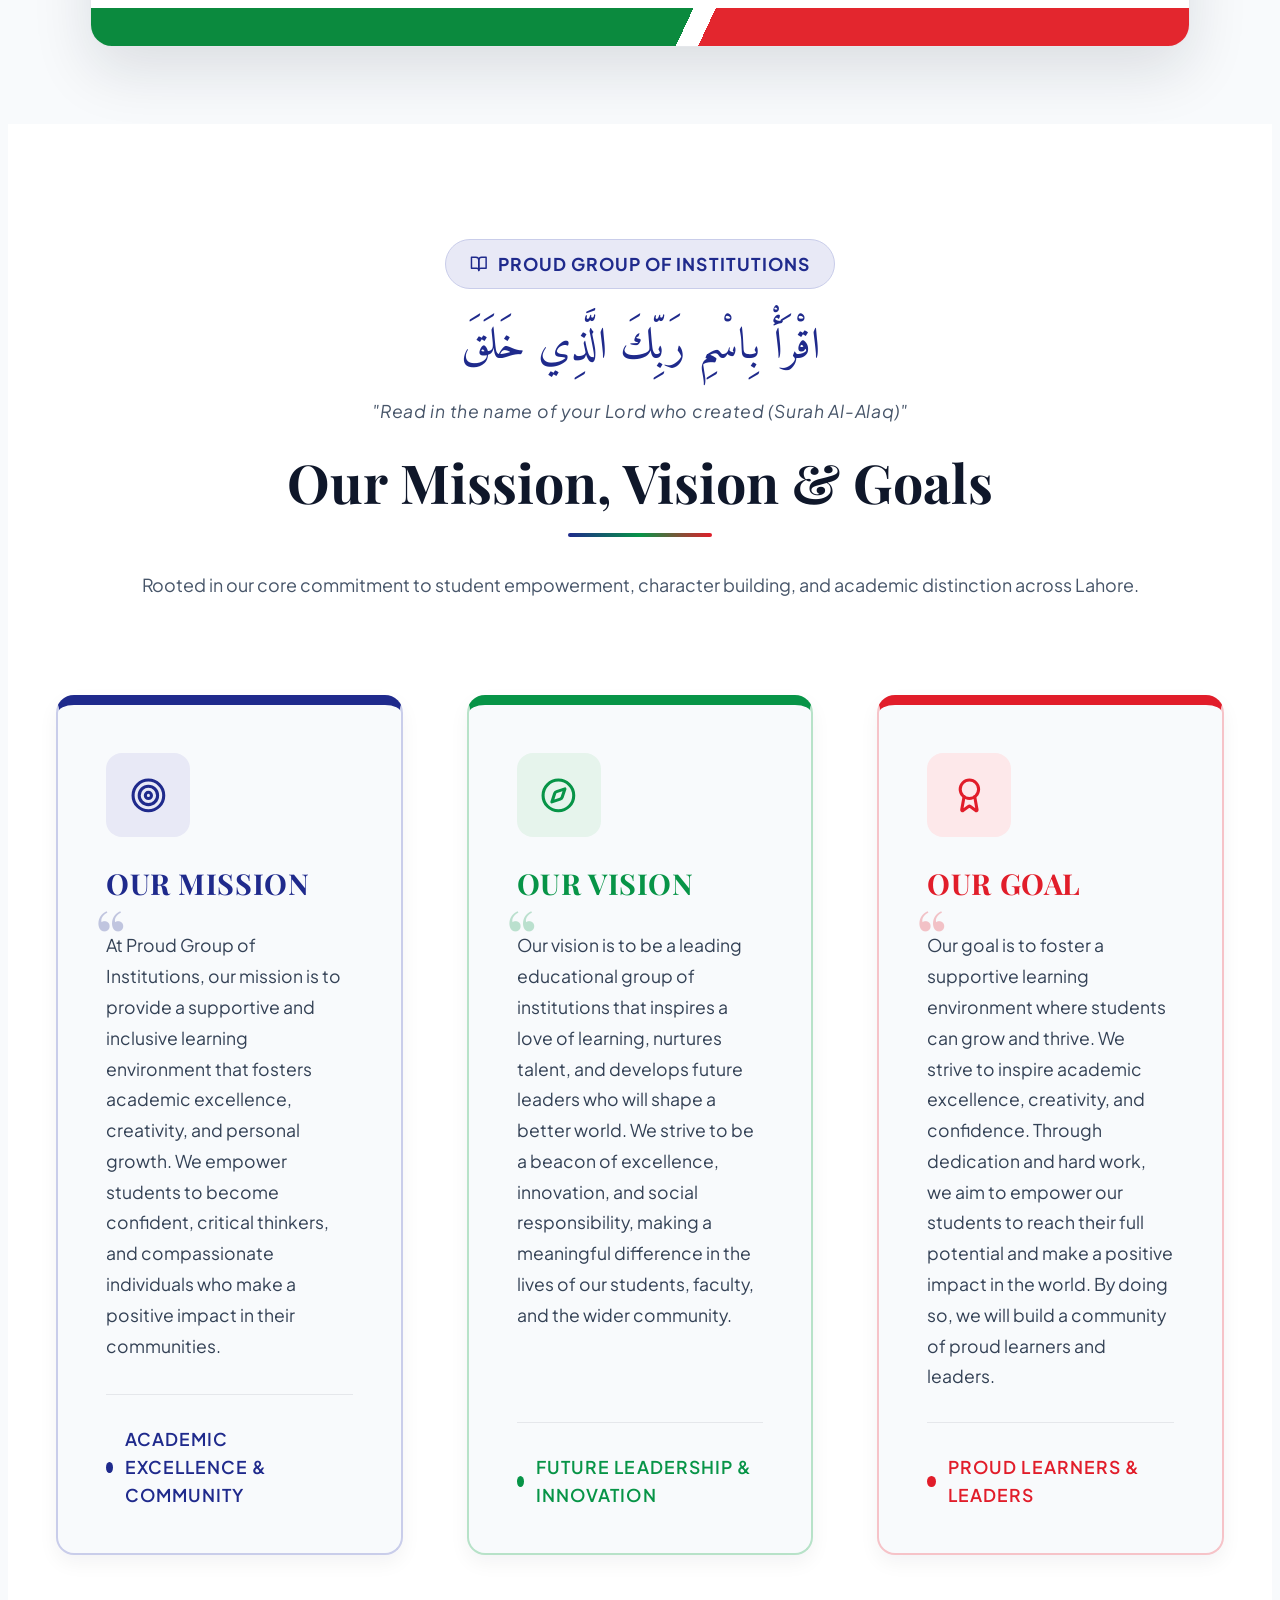
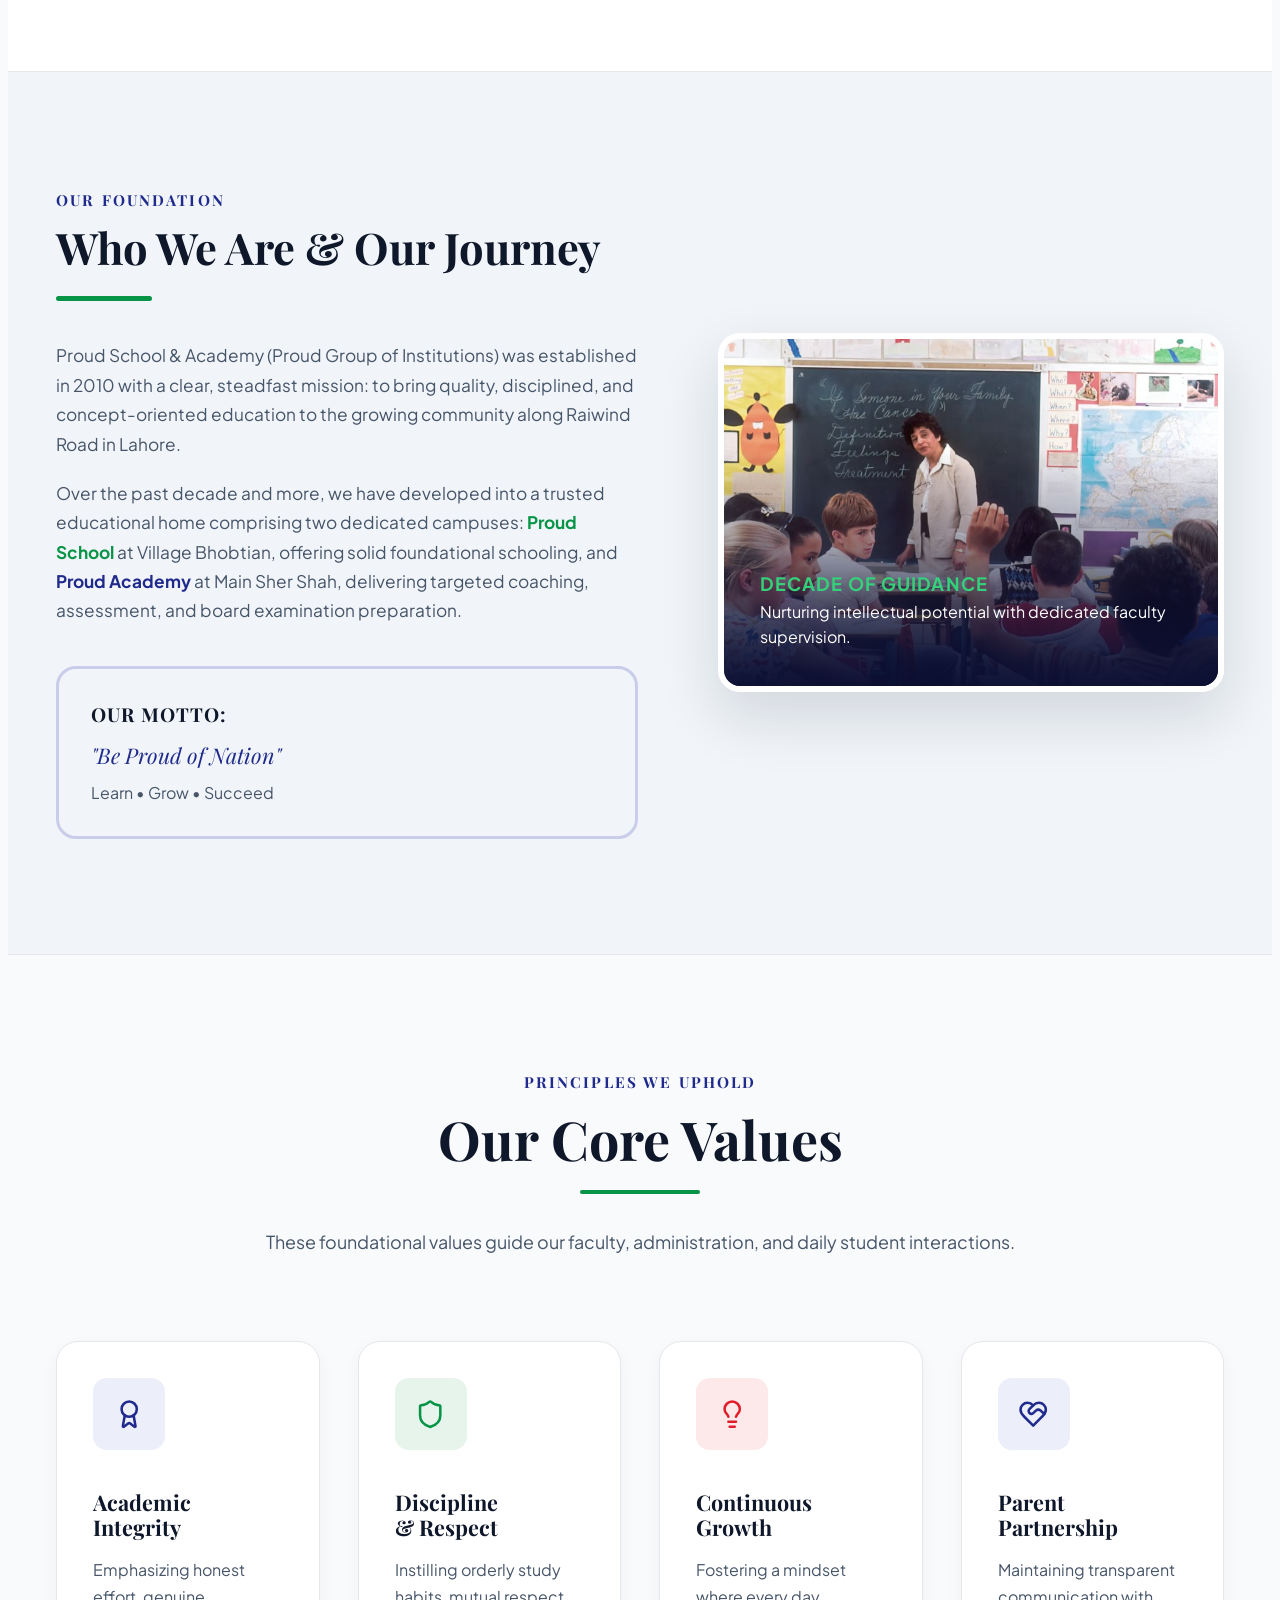
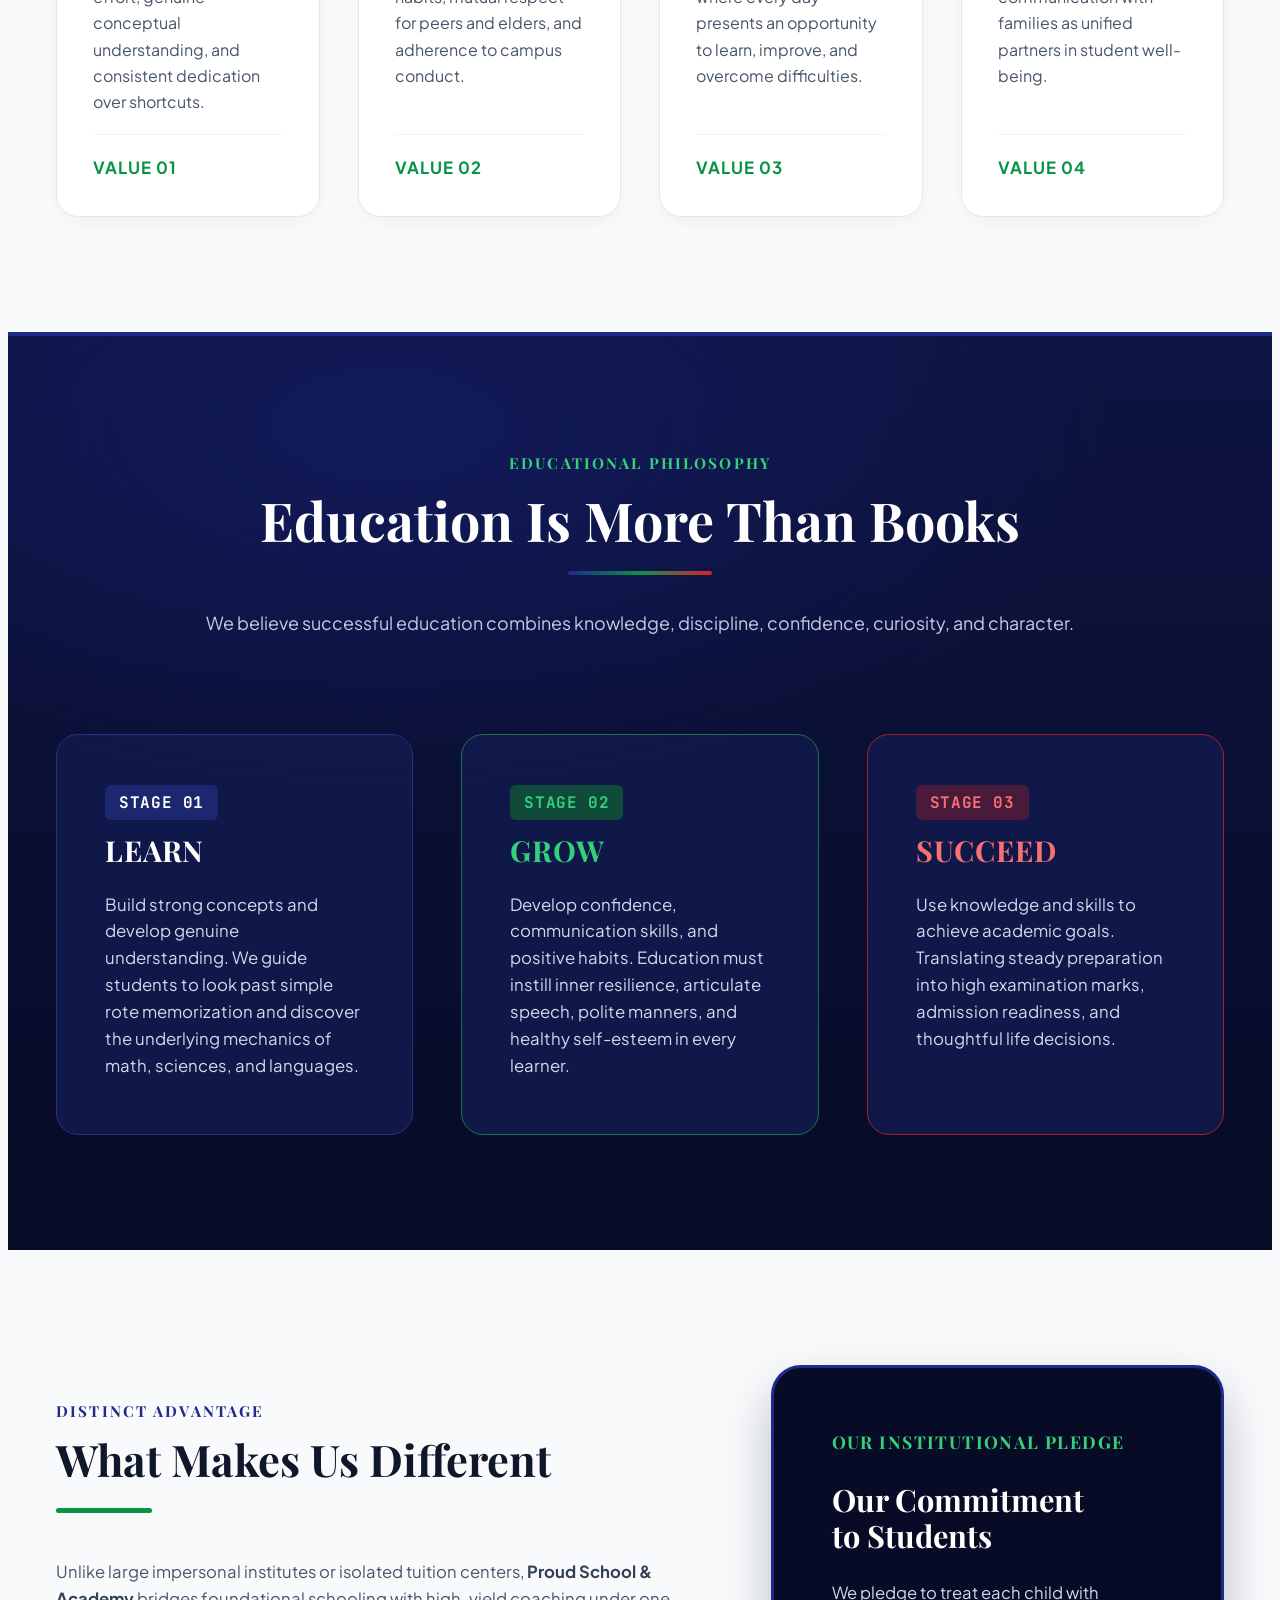
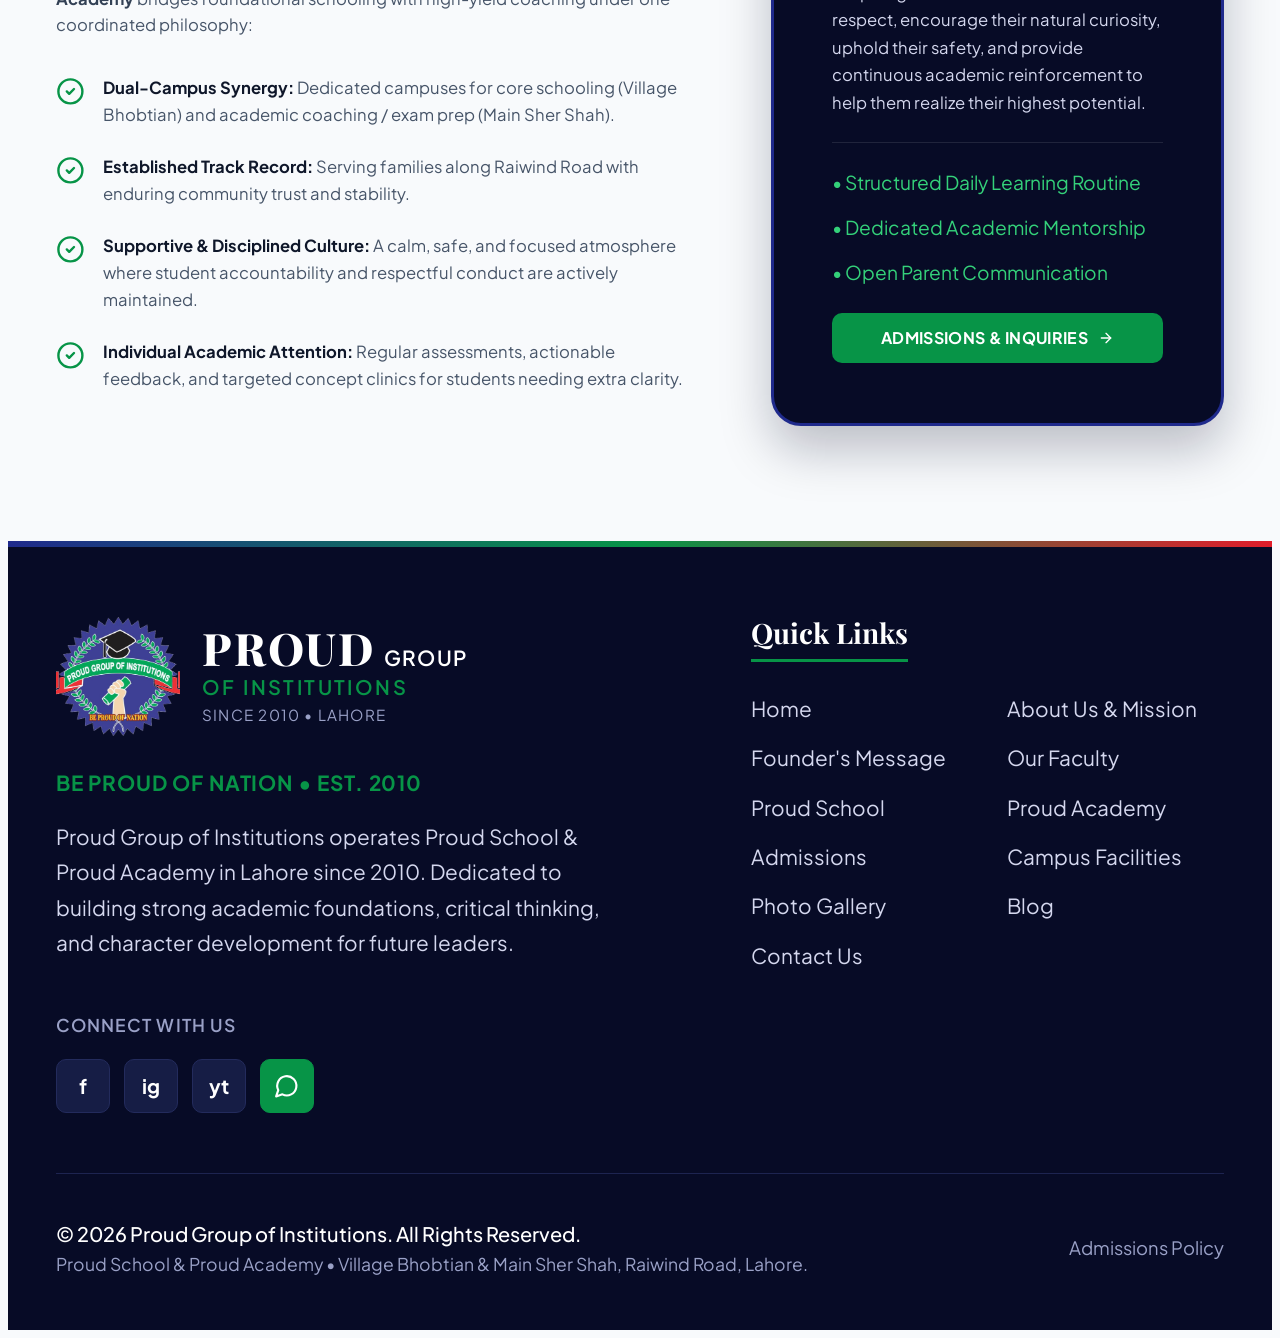
==== commit fe8cb846: "About page: Proud Academy banner (design and text from poster) at the top" ====
--- a/about.html
+++ b/about.html
@@ -18,8 +18,8 @@
 <meta name="claude:viewport-fit-sides" content="cover">
 </head>
 <body>
-<link rel="preconnect" href="https://fonts.googleapis.com"><link rel="preconnect" href="https://fonts.gstatic.com" crossorigin><link rel="stylesheet" href="https://fonts.googleapis.com/css2?family=Playfair+Display:wght@600;700;800&family=Plus+Jakarta+Sans:wght@400;500;600;700;800&family=JetBrains+Mono:wght@400;500;700&family=Amiri:wght@700&display=swap">
-<link rel="stylesheet" href="styles.css?v=20261031b">
+<link rel="preconnect" href="https://fonts.googleapis.com"><link rel="preconnect" href="https://fonts.gstatic.com" crossorigin><link rel="stylesheet" href="https://fonts.googleapis.com/css2?family=Playfair+Display:wght@600;700;800&family=Plus+Jakarta+Sans:wght@400;500;600;700;800&family=JetBrains+Mono:wght@400;500;700&family=Amiri:wght@700&family=Oswald:wght@500;600;700&display=swap">
+<link rel="stylesheet" href="styles.css?v=20261031c">
 
 <div class="topbar"><div class="wrap">
   <div class="l"><span><span class="dot"></span>Serving Lahore Since 2010 • Village Bhobtian &amp; Main Sher Shah</span><span class="sep"></span><span class="lgs"><i data-i="sparkles"></i>Learn • Grow • Succeed</span></div>
@@ -48,15 +48,23 @@
   <span class="pill "><i data-i="sparkles"></i>Dedicated Educational Legacy</span>
   <h1>About Proud School &amp; Academy</h1><p class="sub g">Proud Group of Institutions • Excellence in Education</p><span class="rule "></span>
 </div></section>
-<section class="band"><div class="wrap"><div class="split">
-  <div>
-    <span class="eyebrow">A Project by Proud Group of Institutions</span>
-    <h2>Proud Academy: Learning With Purpose</h2><div class="bar"></div>
-    <p class="txt"><b class="b">Proud Academy</b> is a project of <b>Proud Group of Institutions</b>, Lahore. It was created for students who want focused coaching, regular tests and steady guidance as they prepare for their board examinations, working side by side with <b class="g">Proud School</b> under one shared philosophy.</p>
-    <p class="txt">Our journey begins with the first word revealed in the Qur&#39;an, <i>&ldquo;Iqra&rdquo;</i> (Read), and draws inspiration from the ideals of <b>Allama Muhammad Iqbal</b> and <b>Quaid-e-Azam Muhammad Ali Jinnah</b>. We want every student to learn with purpose, think for themselves and grow into a confident citizen who serves the nation with pride.</p>
-    <div class="motto-box"><b>PROUD ACADEMY</b><i>&ldquo;Be Proud of Nation&rdquo;</i><span>Main Sher Shah, 100 Feet Road, Raiwind Road, Lahore</span></div>
+<section class="pa-banner"><div class="wrap"><div class="pa-card">
+  <div class="pa-stripe top" aria-hidden="true"></div>
+  <div class="pa-head">
+    <img class="pa-portrait" src="img/about-iqbal.jpg" alt="Allama Muhammad Iqbal">
+    <div class="pa-arabic" lang="ar" dir="rtl">اقْرَأْ بِاسْمِ رَبِّكَ الَّذِي خَلَقَ</div>
+    <img class="pa-portrait" src="img/about-quaid.jpg" alt="Quaid-e-Azam Muhammad Ali Jinnah">
   </div>
-  <div class="ph-card" style="background-image:url(img/about-proud-academy.jpg);aspect-ratio:1/1" role="img" aria-label="Proud Academy, a project by Proud Group of Institutions, with its mission, vision and goal"></div>
+  <div class="pa-title">
+    <div class="pa-logo"><img src="img/logo.png" alt="Proud Group of Institutions logo"></div>
+    <div class="pa-name"><h2>PROUD ACADEMY</h2><p>A Project by: Proud Group of Institutions</p></div>
+  </div>
+  <div class="pa-cols">
+    <div><h3>OUR MISSION:</h3><p>At Proud Group of Institutions, our mission is to provide a supportive and inclusive learning environment that fosters academic excellence, creativity, and personal growth. We empower students to become confident, critical thinkers, and compassionate individuals who make a positive impact in their communities.</p></div>
+    <div><h3>OUR VISION:</h3><p>Our vision is to be a leading educational group of institutions that inspires a love of learning, nurtures talent, and develops future leaders who will shape a better world. We strive to be a beacon of excellence, innovation, and social responsibility, making a meaningful difference in the lives of our students, faculty, and the wider community.</p></div>
+    <div><h3>OUR GOAL:</h3><p>Our goal is to foster a supportive learning environment where students can grow and thrive. We strive to inspire academic excellence, creativity, and confidence. Through dedication and hard work, we aim to empower our students to reach their full potential and make a positive impact in the world. By doing so, we will build a community of proud learners and leaders.</p></div>
+  </div>
+  <div class="pa-stripe bottom" aria-hidden="true"></div>
 </div></div></section>
 <section class="principles" id="mission-vision-goals">
   <div class="wrap">
--- a/styles.css
+++ b/styles.css
@@ -875,3 +875,30 @@
 .founder .who{padding:14px 18px;border-radius:14px}
 .founder .who b{font-size:1.02rem;line-height:1.3}
 .founder .who span{font-size:.78rem;letter-spacing:.02em;line-height:1.4;display:block;margin-top:2px}
+/* About: Proud Academy banner */
+.pa-banner{background:var(--bg);padding:clamp(48px,6vw,90px) 0}
+.pa-card{max-width:1100px;margin:0 auto;background:#fff;border-radius:22px;overflow:hidden;box-shadow:0 24px 60px rgba(15,23,42,.12);border:1px solid var(--line)}
+.pa-stripe{height:clamp(22px,3vw,38px);position:relative}
+.pa-stripe.top{background:linear-gradient(115deg,#e3262e 0 44%,#fff 44% 46%,#0b8a3e 46% 100%)}
+.pa-stripe.bottom{background:linear-gradient(115deg,#0b8a3e 0 54%,#fff 54% 56%,#e3262e 56% 100%)}
+.pa-head{display:grid;grid-template-columns:auto 1fr auto;align-items:center;gap:clamp(12px,3vw,40px);padding:clamp(18px,3vw,36px) clamp(16px,4vw,48px) 0}
+.pa-portrait{width:clamp(70px,13vw,150px);height:auto;display:block;box-shadow:0 6px 18px rgba(0,0,0,.18)}
+.pa-arabic{font-family:'Amiri',serif;font-weight:700;color:#2b3aa8;text-align:center;font-size:clamp(1.6rem,5.2vw,4.4rem);line-height:1.5}
+.pa-title{display:grid;grid-template-columns:auto 1fr;margin:clamp(18px,3vw,34px) clamp(16px,4vw,48px) 0;border:4px solid #e3262e}
+.pa-logo{display:flex;align-items:center;justify-content:center;padding:clamp(8px,1.5vw,16px) clamp(10px,2vw,26px);border-right:4px solid #e3262e}
+.pa-logo img{width:clamp(64px,12vw,150px);height:auto}
+.pa-name{display:flex;flex-direction:column;align-items:center;justify-content:center;text-align:center;padding:clamp(8px,1.5vw,16px)}
+.pa-name h2{font-family:'Oswald',var(--f-body);font-weight:700;color:#0b8a3e;font-size:clamp(2rem,7vw,5.6rem);line-height:1;letter-spacing:.01em;margin:0}
+.pa-name p{font-family:'Oswald',var(--f-body);font-weight:600;color:#111;font-size:clamp(.95rem,2.2vw,1.9rem);margin-top:8px}
+.pa-cols{display:grid;grid-template-columns:repeat(3,1fr);padding:clamp(20px,3vw,36px) clamp(16px,4vw,48px)}
+.pa-cols > div{padding:0 clamp(14px,2vw,26px)}
+.pa-cols > div + div{border-left:5px solid #0b8a3e}
+.pa-cols h3{font-family:'Oswald',var(--f-body);font-weight:700;color:#e3262e;text-align:center;font-size:clamp(1.3rem,2.4vw,2.1rem);letter-spacing:.02em;margin:0 0 12px}
+.pa-cols p{color:#111;font-size:clamp(.92rem,1.1vw,1.08rem);line-height:1.6;text-align:justify;font-weight:500}
+@media (max-width:760px){.pa-cols{grid-template-columns:1fr;gap:22px}.pa-cols > div{padding:0}.pa-cols > div + div{border-left:0;border-top:4px solid #0b8a3e;padding-top:20px}.pa-cols p{text-align:left}}
+.pa-arabic{white-space:nowrap;font-size:clamp(1.2rem,4vw,3.4rem)}
+.pa-name h2{white-space:nowrap;font-size:clamp(1.7rem,6vw,5rem)}
+.pa-cols p{text-align:left}
+.pa-name,.pa-arabic{min-width:0}
+@media (max-width:760px){.pa-name h2{white-space:normal;font-size:clamp(1.6rem,8vw,2.4rem)}.pa-portrait{width:58px}.pa-head{gap:8px}.pa-arabic{font-size:clamp(1rem,5.2vw,1.6rem)}}
+@media (max-width:760px){.pa-arabic{white-space:normal;line-height:1.6}}
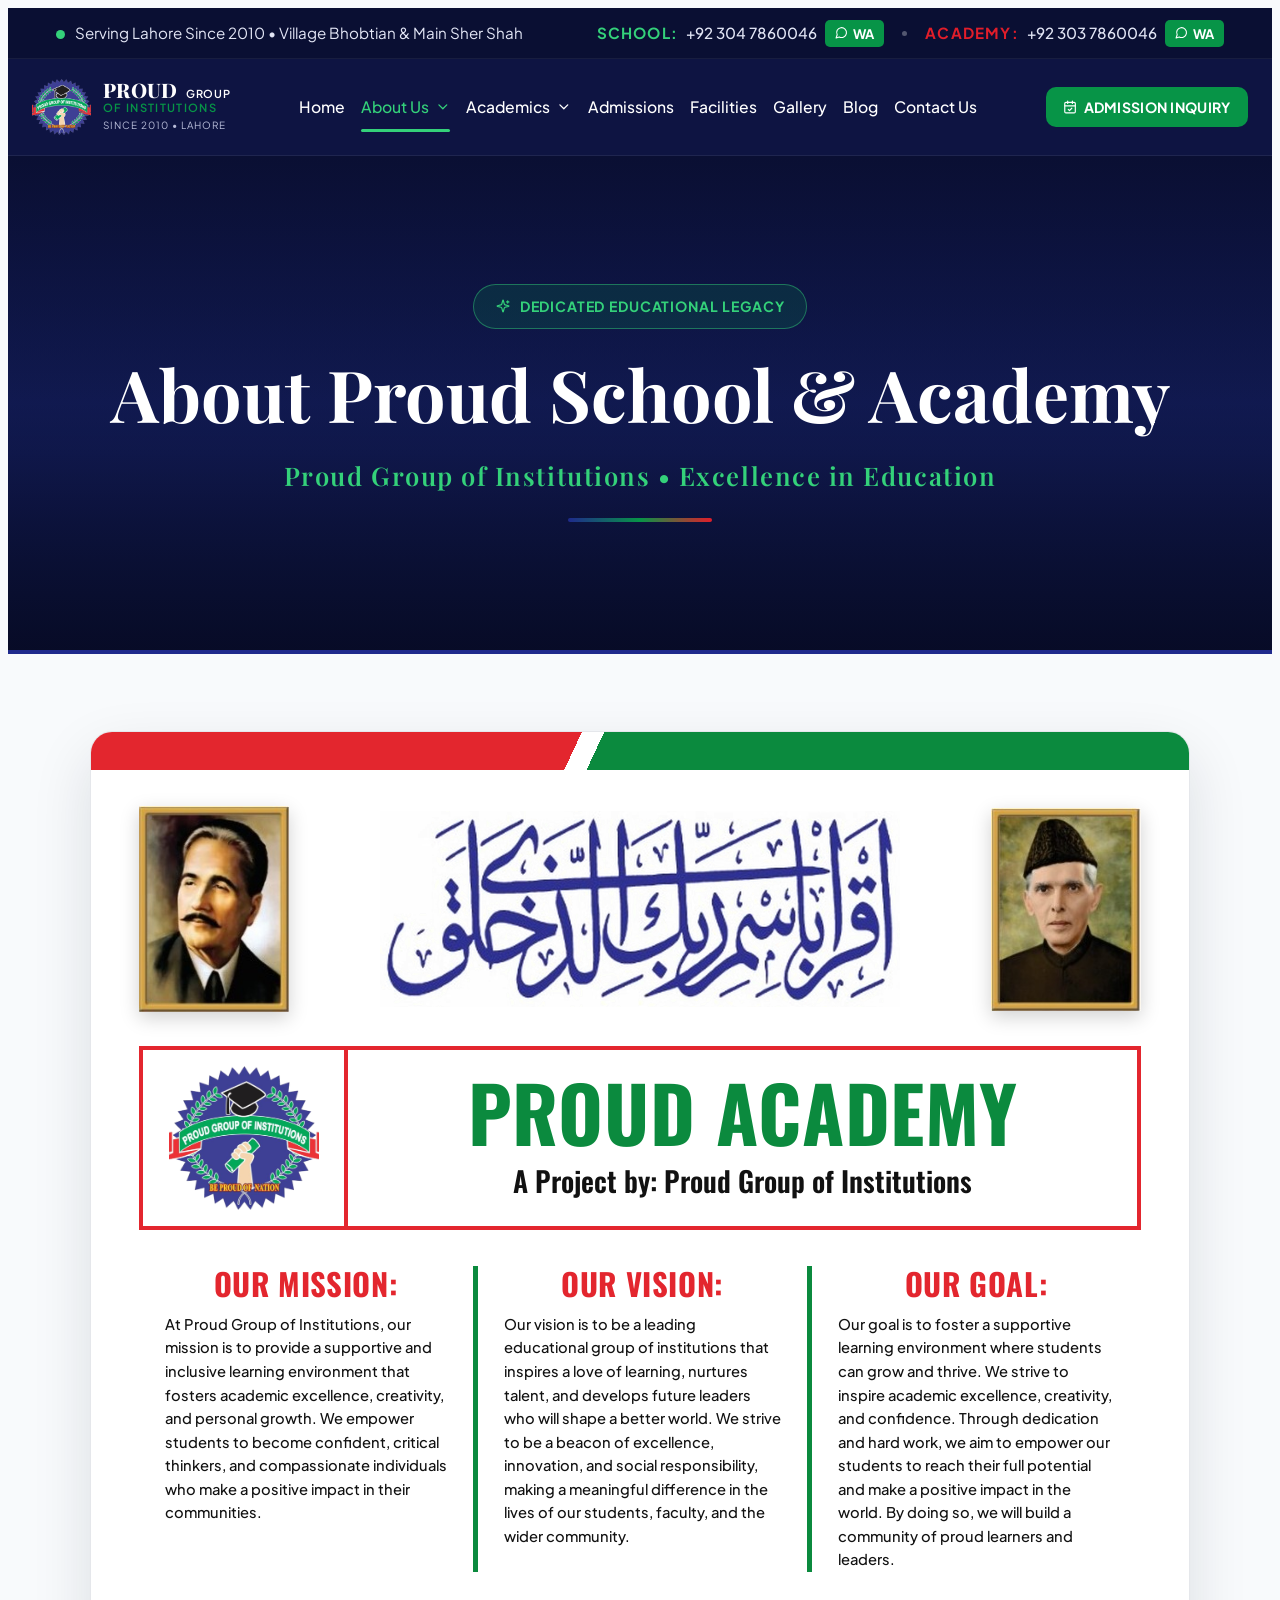
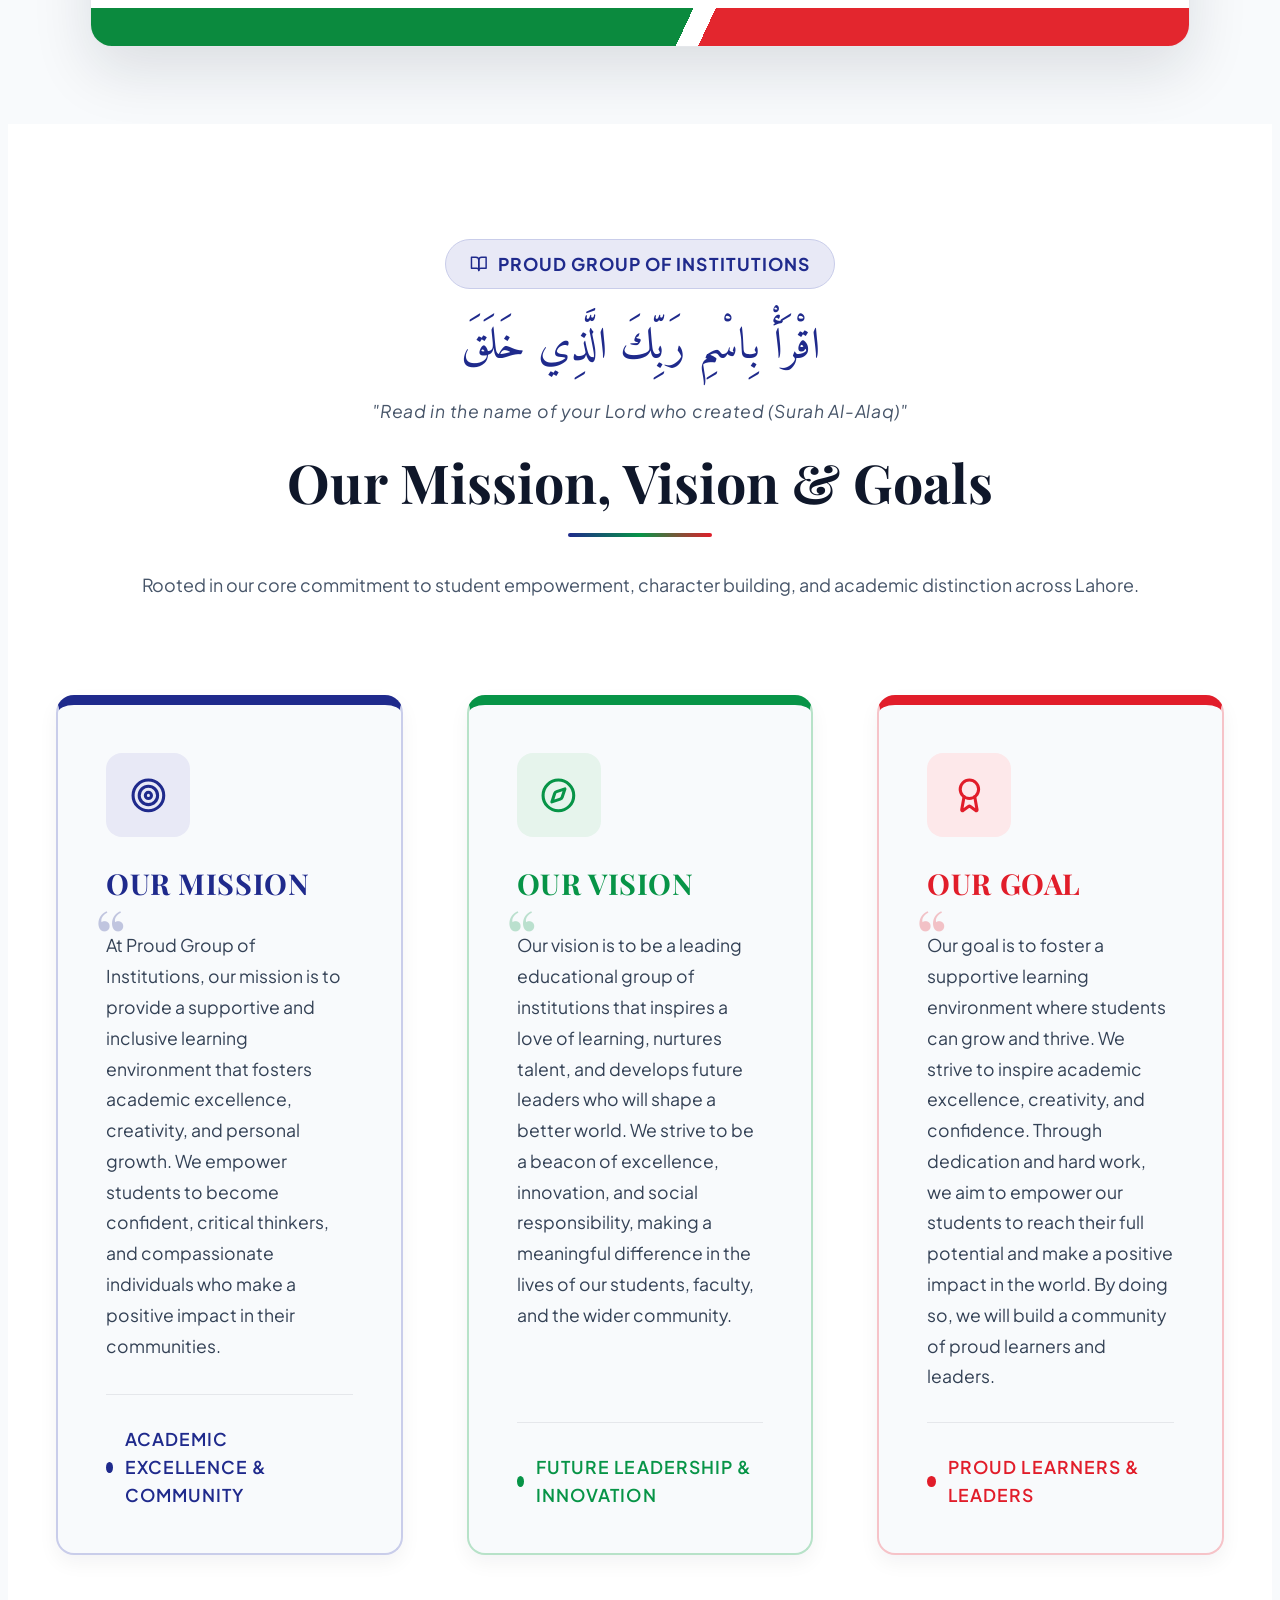
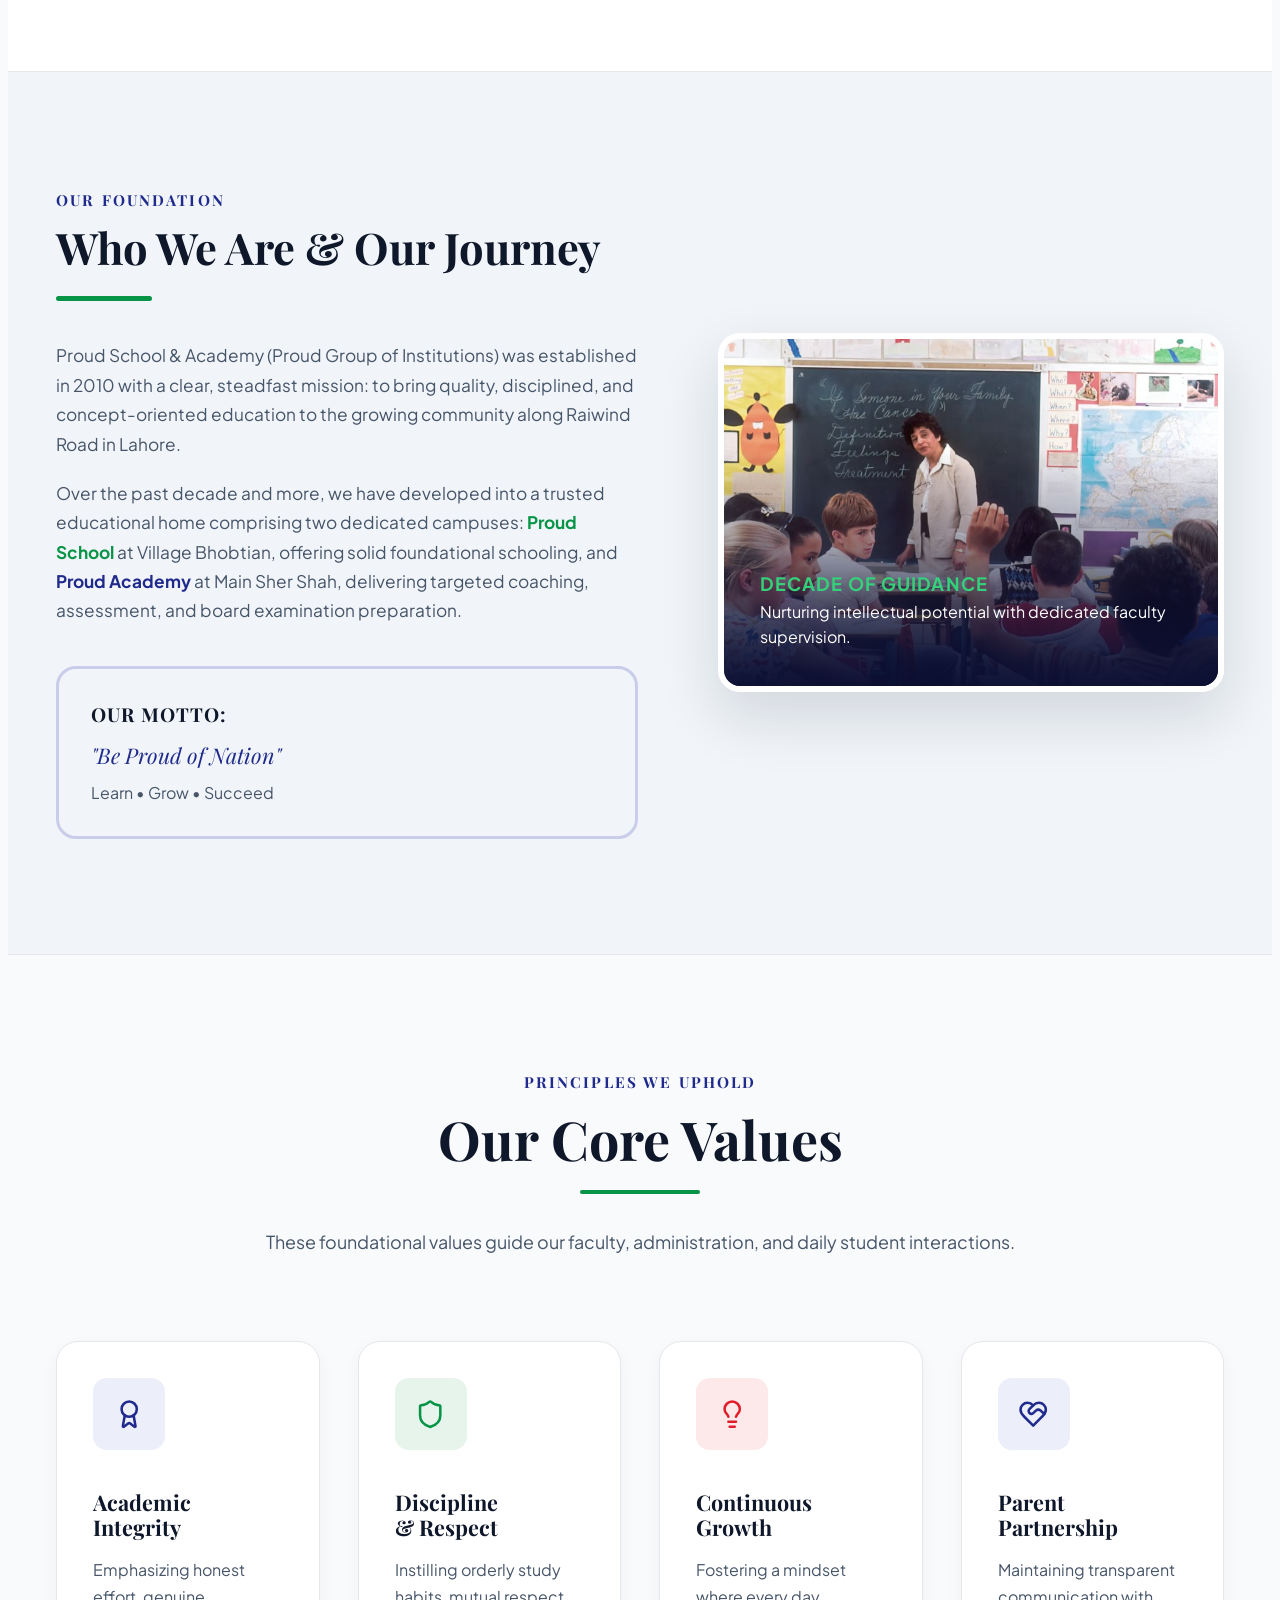
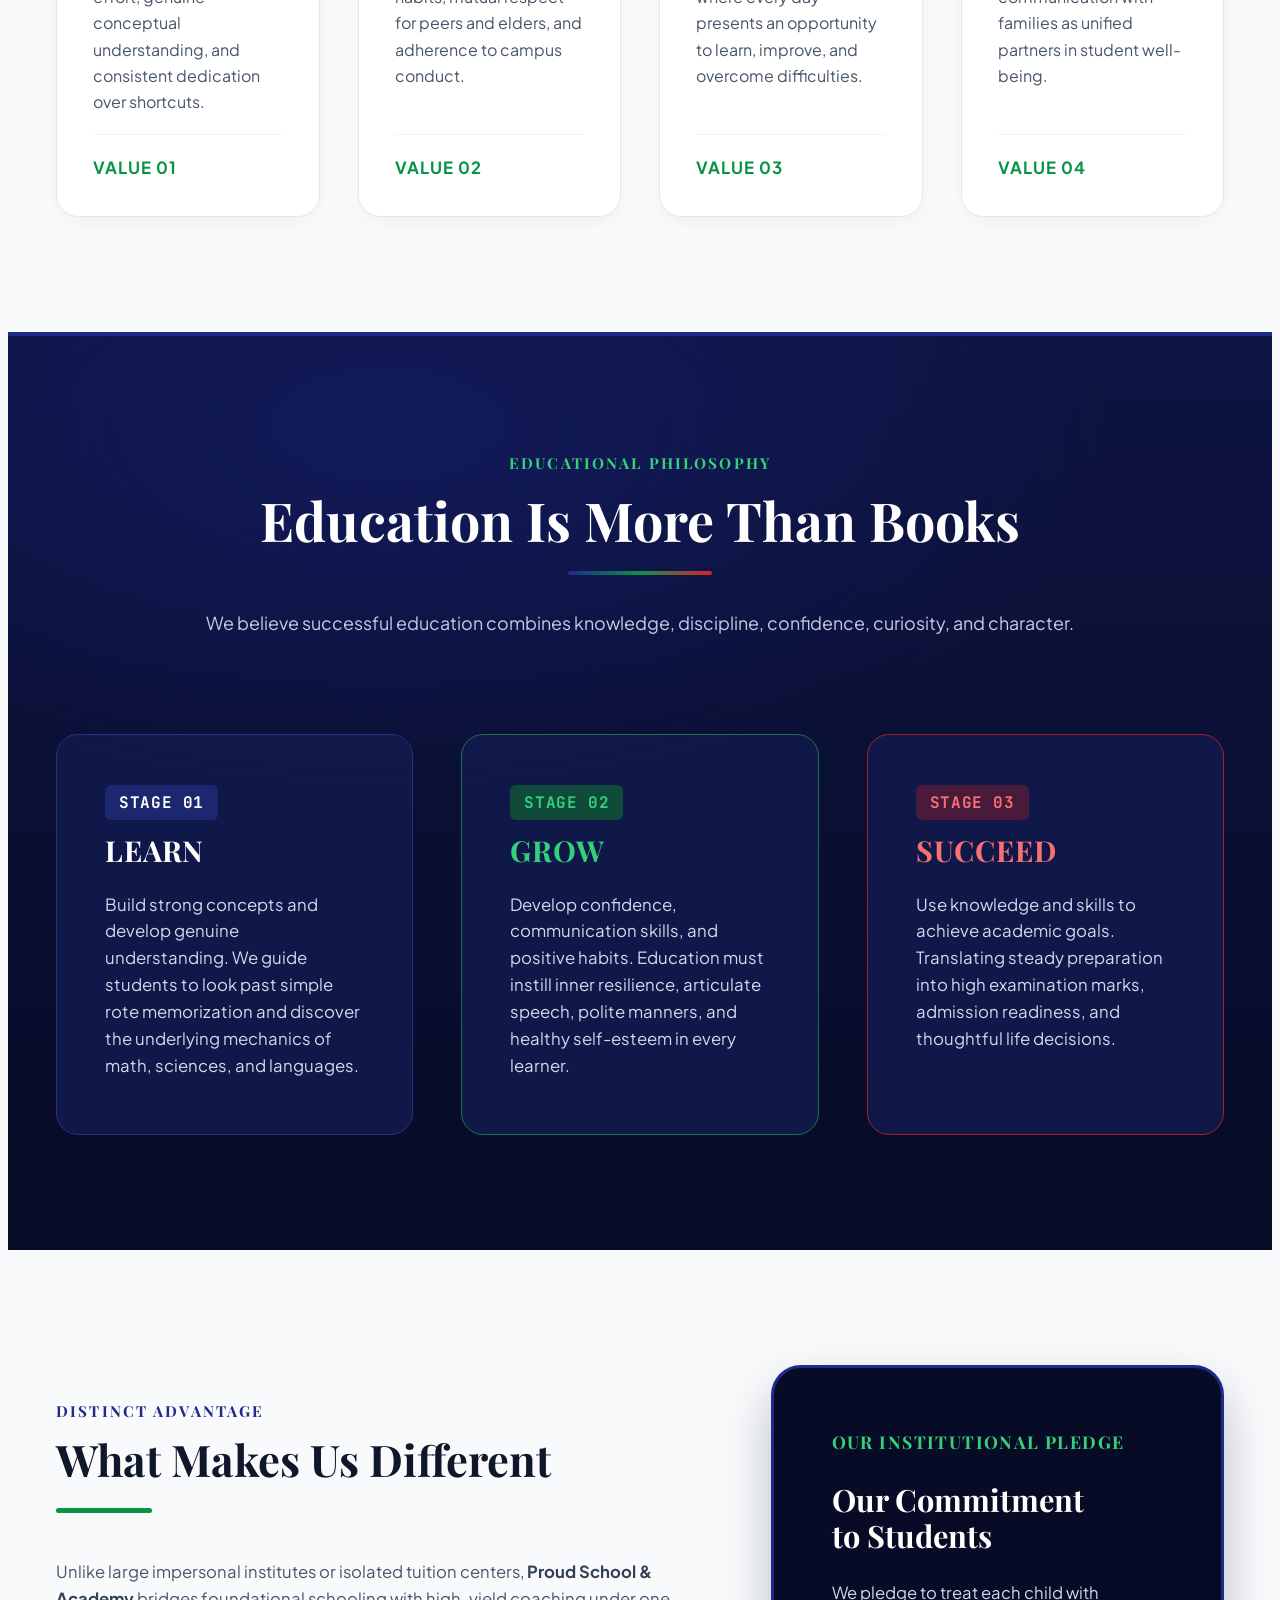
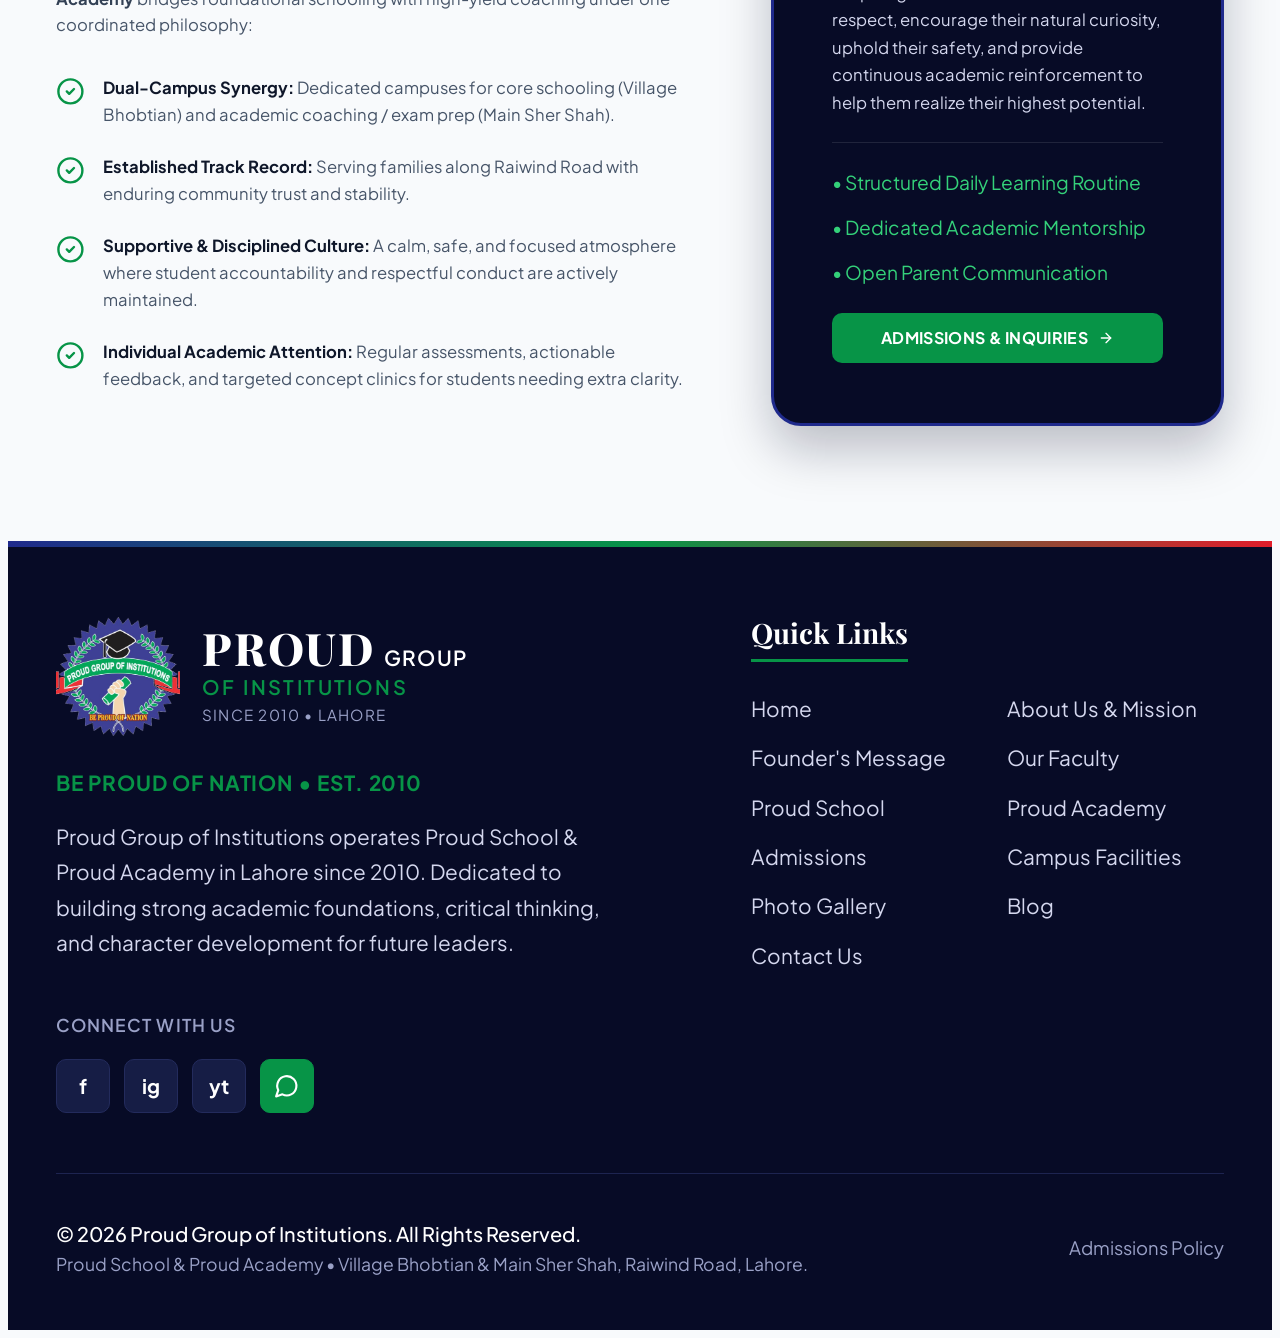
==== commit 3bf5f11b: "About banner: use Iqra calligraphy design" ====
--- a/about.html
+++ b/about.html
@@ -19,7 +19,7 @@
 </head>
 <body>
 <link rel="preconnect" href="https://fonts.googleapis.com"><link rel="preconnect" href="https://fonts.gstatic.com" crossorigin><link rel="stylesheet" href="https://fonts.googleapis.com/css2?family=Playfair+Display:wght@600;700;800&family=Plus+Jakarta+Sans:wght@400;500;600;700;800&family=JetBrains+Mono:wght@400;500;700&family=Amiri:wght@700&family=Oswald:wght@500;600;700&display=swap">
-<link rel="stylesheet" href="styles.css?v=20261031c">
+<link rel="stylesheet" href="styles.css?v=20261101a">
 
 <div class="topbar"><div class="wrap">
   <div class="l"><span><span class="dot"></span>Serving Lahore Since 2010 • Village Bhobtian &amp; Main Sher Shah</span><span class="sep"></span><span class="lgs"><i data-i="sparkles"></i>Learn • Grow • Succeed</span></div>
@@ -52,7 +52,7 @@
   <div class="pa-stripe top" aria-hidden="true"></div>
   <div class="pa-head">
     <img class="pa-portrait" src="img/about-iqbal.jpg" alt="Allama Muhammad Iqbal">
-    <div class="pa-arabic" lang="ar" dir="rtl">اقْرَأْ بِاسْمِ رَبِّكَ الَّذِي خَلَقَ</div>
+    <div class="pa-arabic"><img src="img/about-iqra.png" alt="اقْرَأْ بِاسْمِ رَبِّكَ الَّذِي خَلَقَ (Read in the name of your Lord who created)" lang="ar"></div>
     <img class="pa-portrait" src="img/about-quaid.jpg" alt="Quaid-e-Azam Muhammad Ali Jinnah">
   </div>
   <div class="pa-title">
--- a/styles.css
+++ b/styles.css
@@ -902,3 +902,6 @@
 .pa-name,.pa-arabic{min-width:0}
 @media (max-width:760px){.pa-name h2{white-space:normal;font-size:clamp(1.6rem,8vw,2.4rem)}.pa-portrait{width:58px}.pa-head{gap:8px}.pa-arabic{font-size:clamp(1rem,5.2vw,1.6rem)}}
 @media (max-width:760px){.pa-arabic{white-space:normal;line-height:1.6}}
+.pa-arabic{display:flex;justify-content:center;align-items:center}
+.pa-arabic img{width:100%;max-width:520px;height:auto;display:block}
+@media (max-width:760px){.pa-arabic img{max-width:220px}}
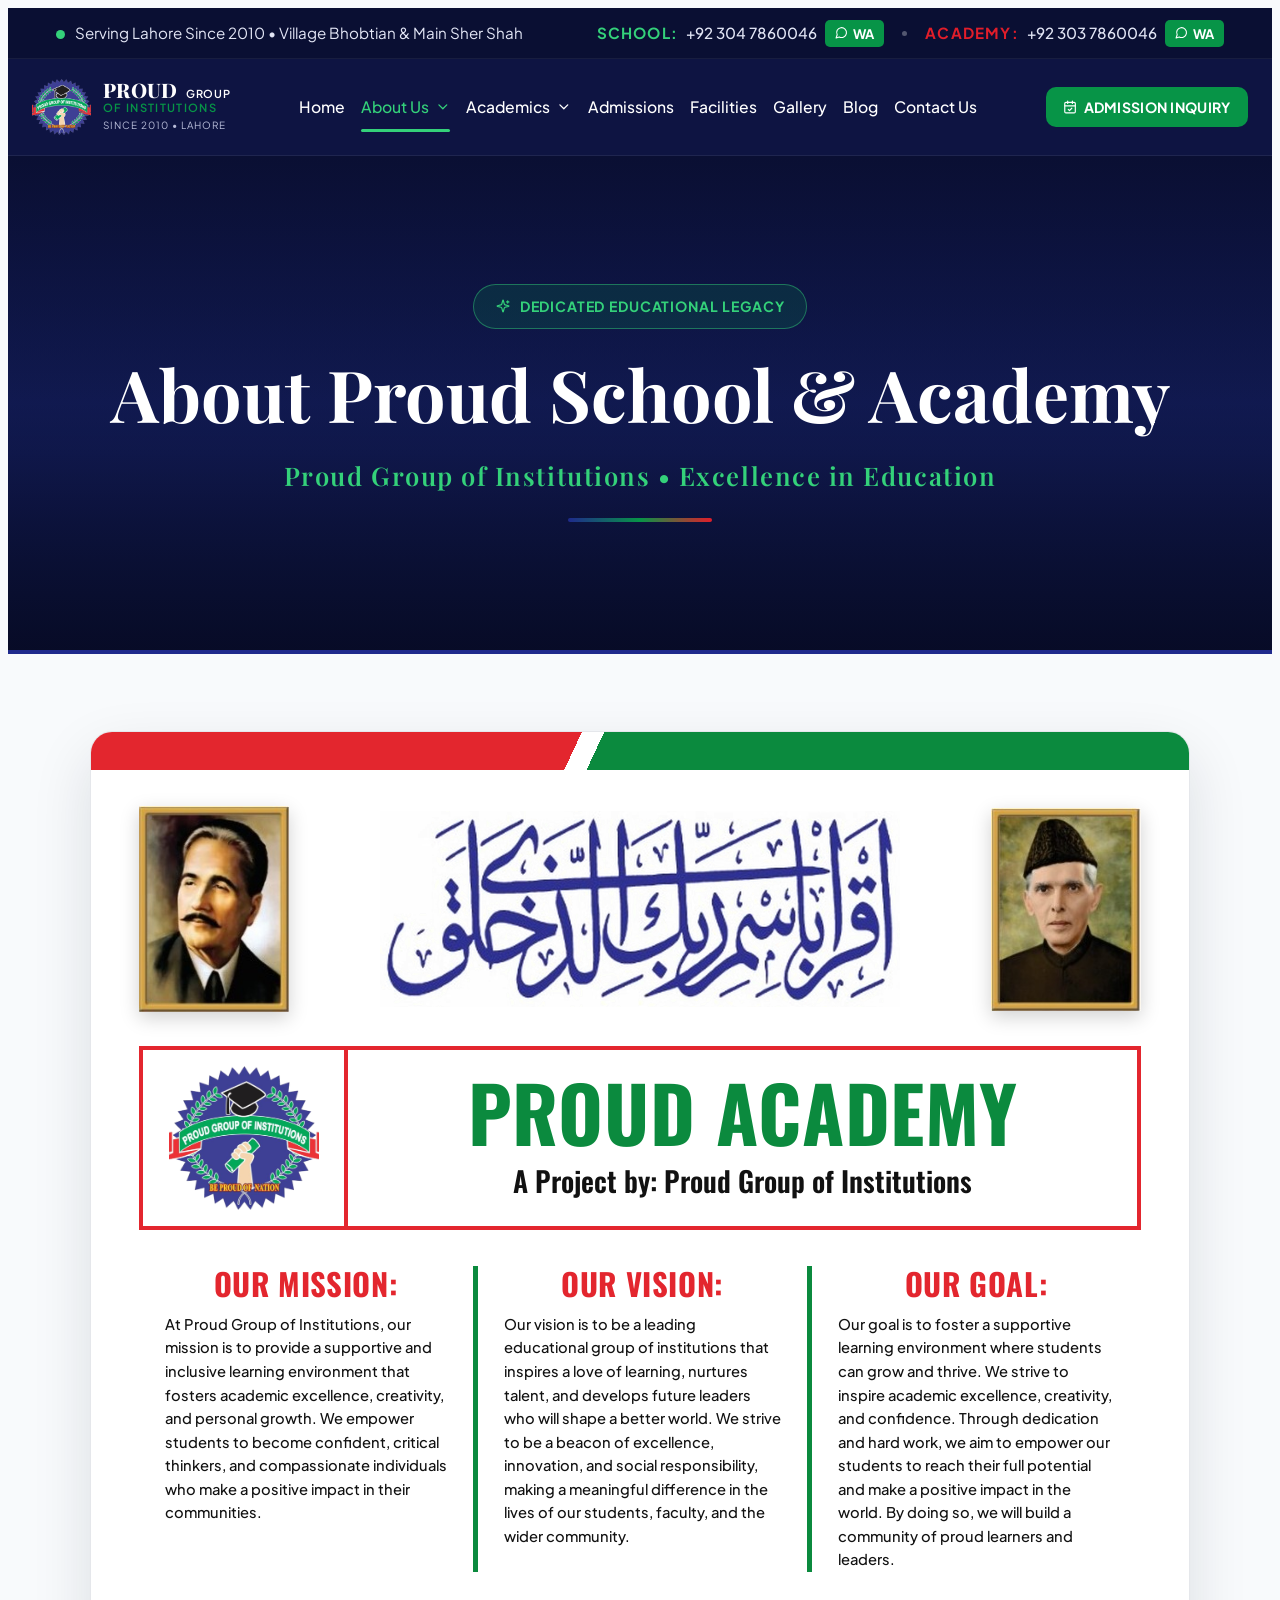
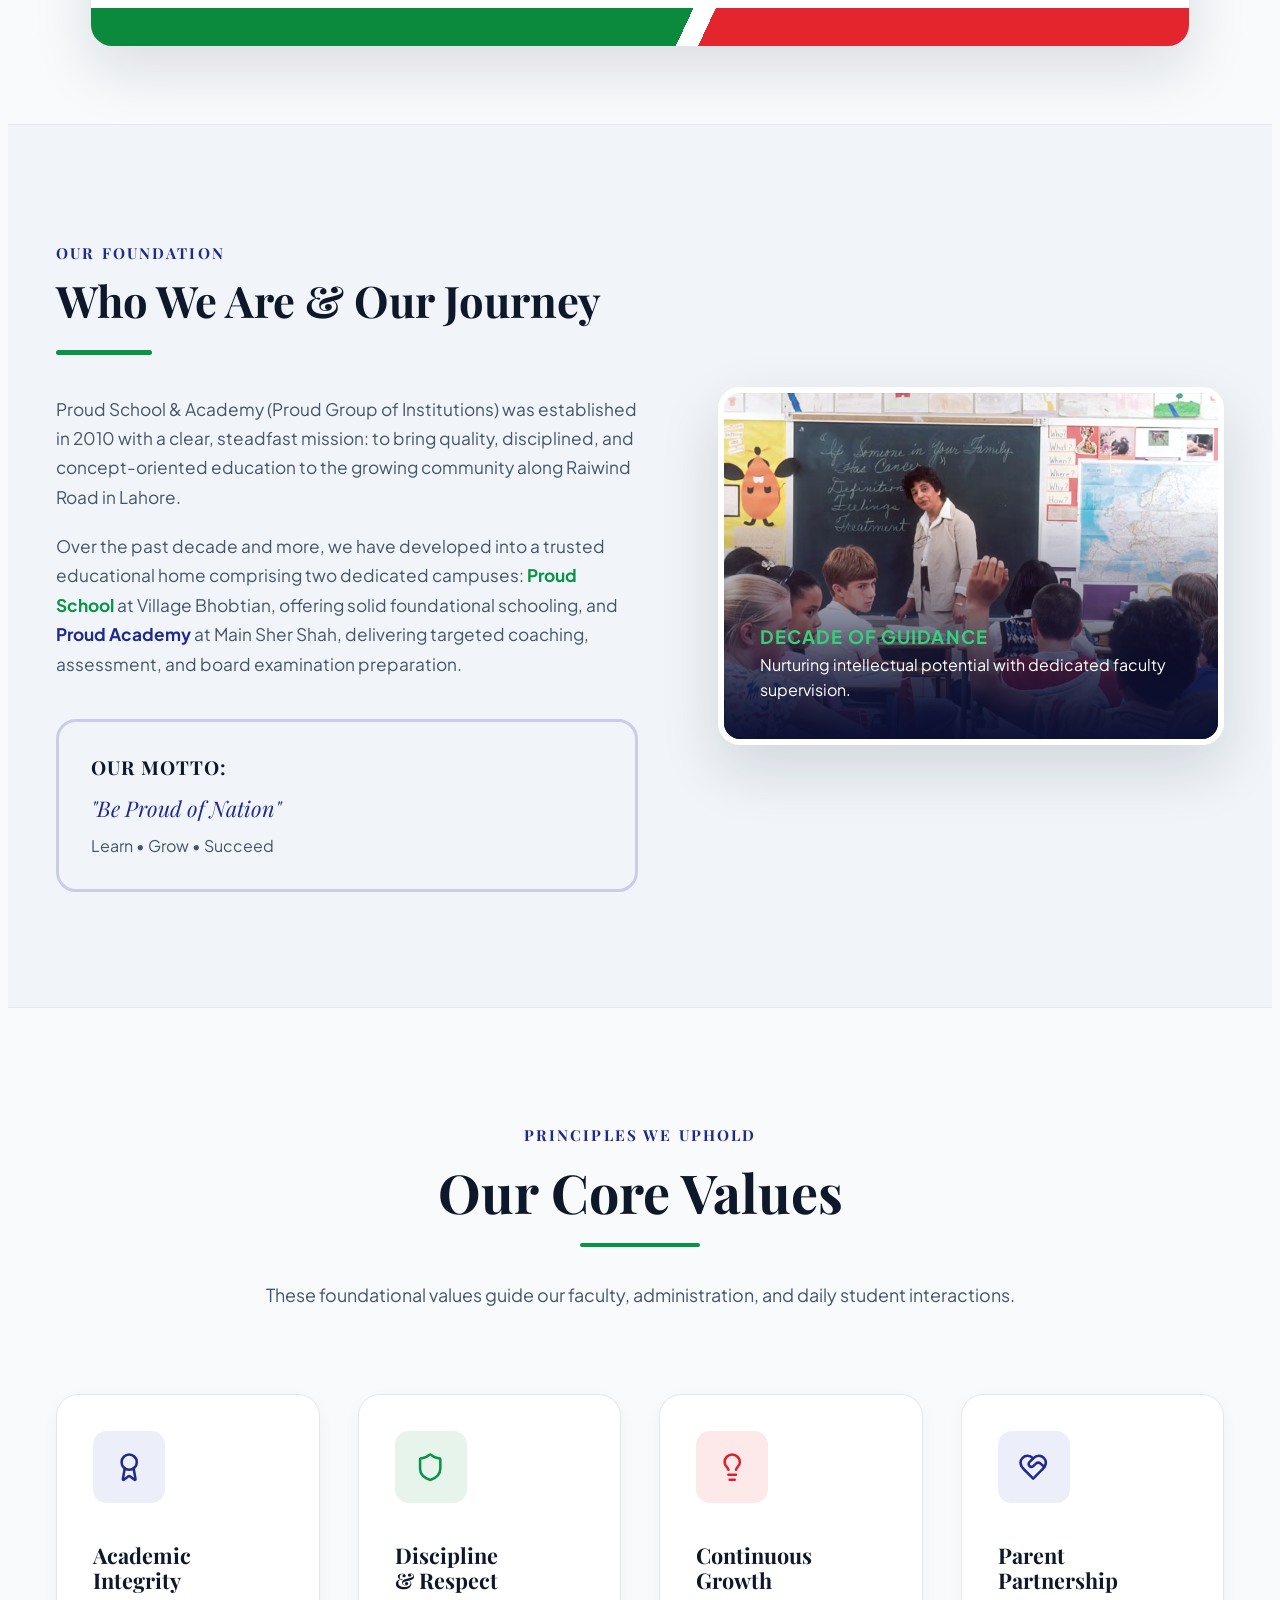
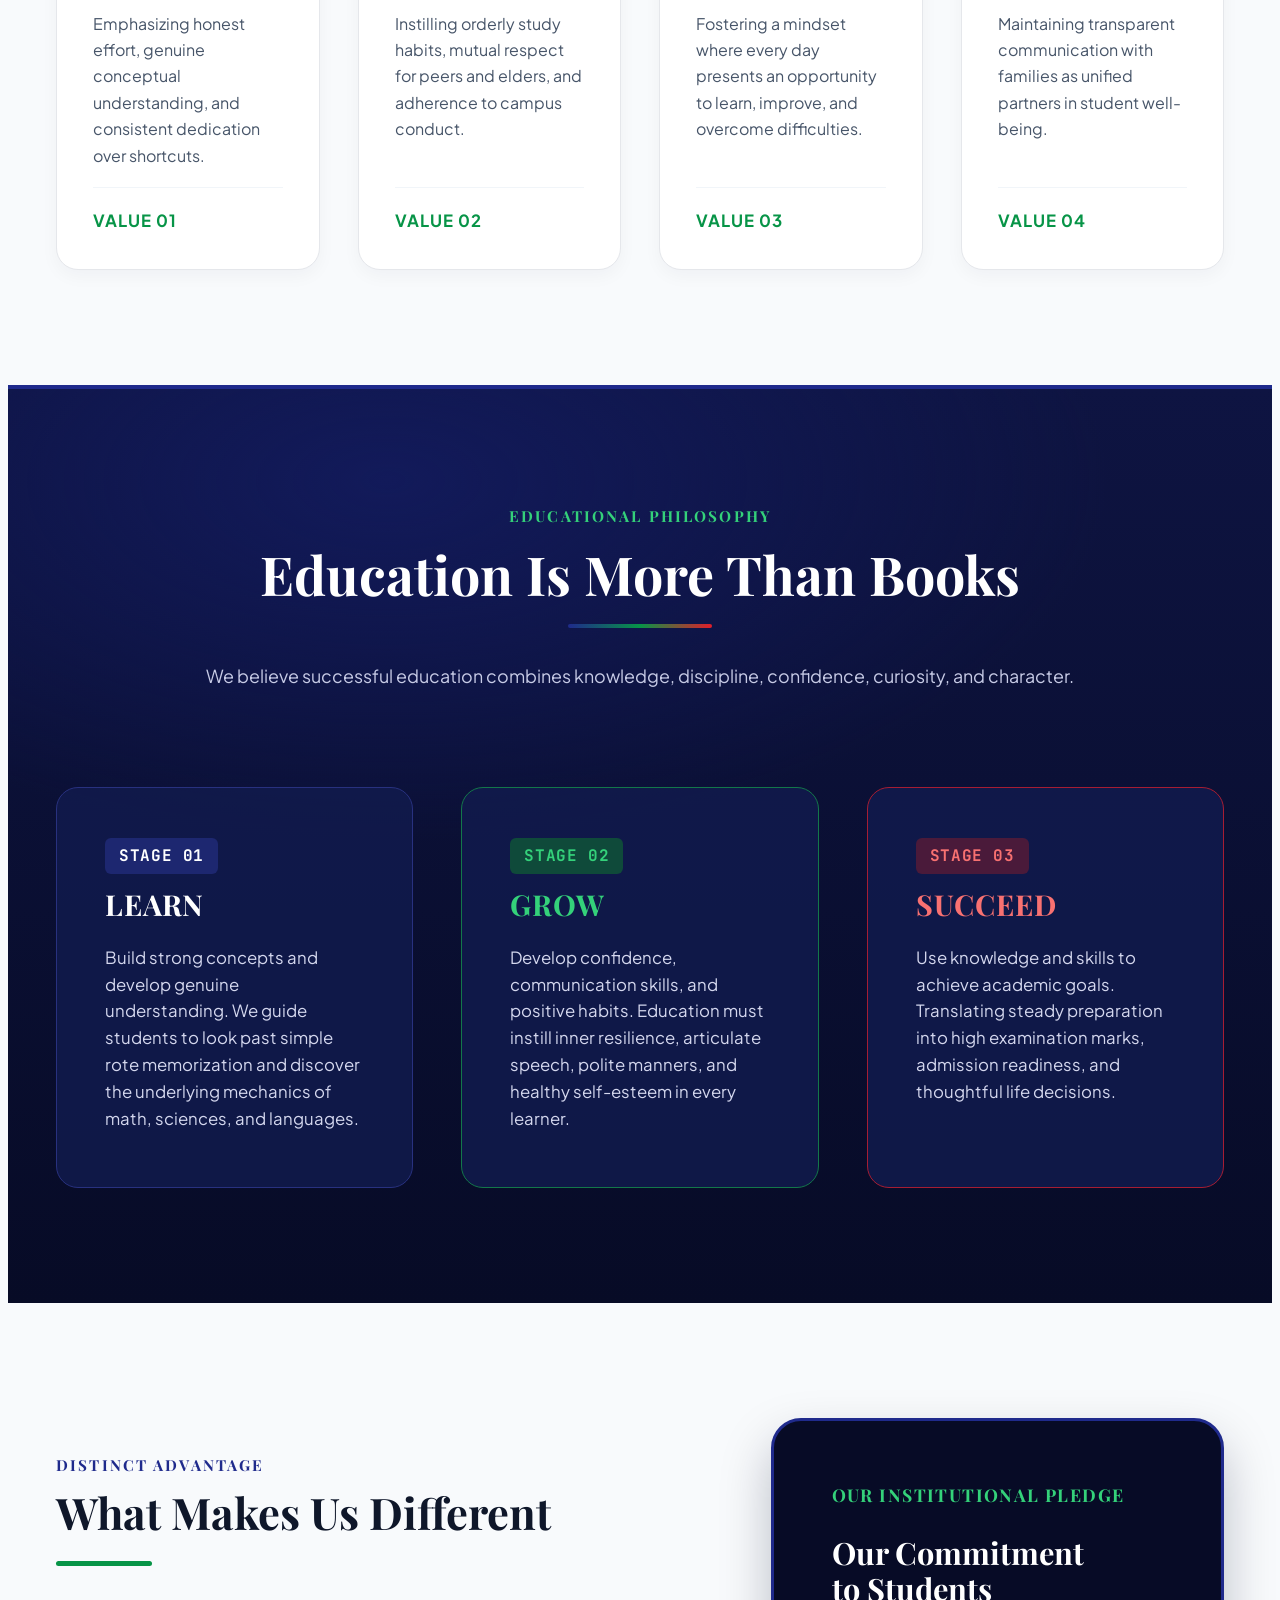
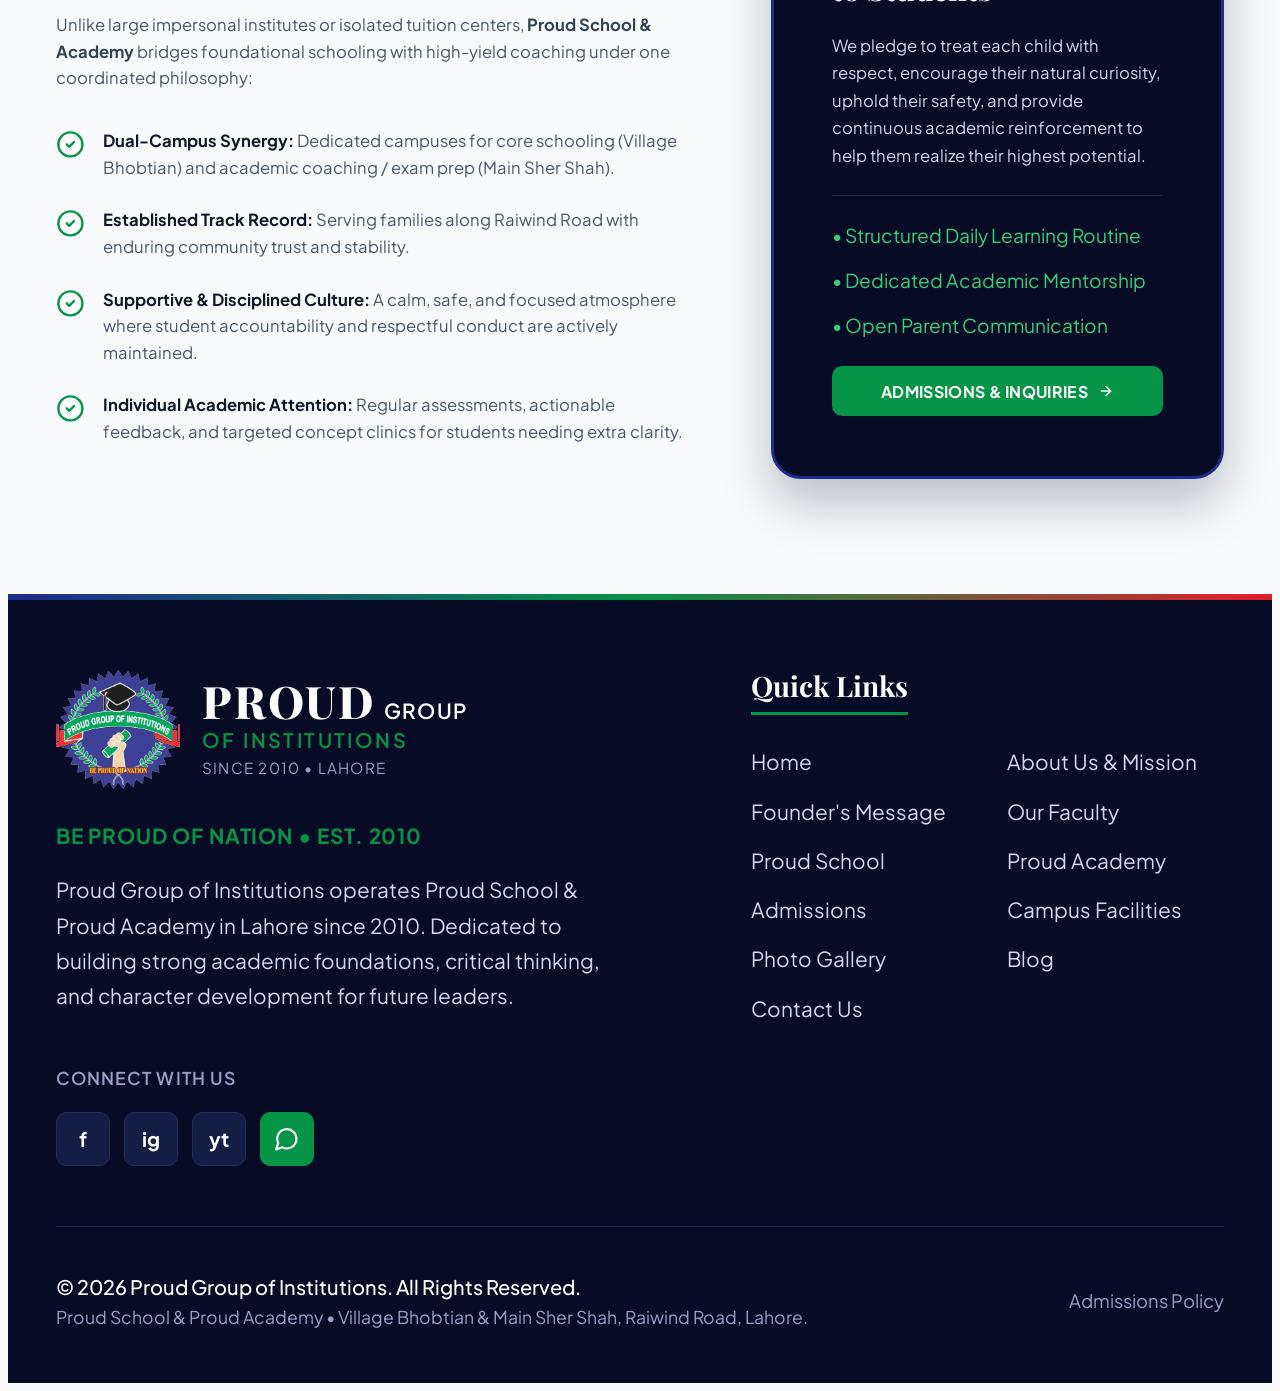
==== commit 0ea76ae7: "About page: remove duplicate Mission, Vision & Goals section" ====
--- a/about.html
+++ b/about.html
@@ -48,7 +48,7 @@
   <span class="pill "><i data-i="sparkles"></i>Dedicated Educational Legacy</span>
   <h1>About Proud School &amp; Academy</h1><p class="sub g">Proud Group of Institutions • Excellence in Education</p><span class="rule "></span>
 </div></section>
-<section class="pa-banner"><div class="wrap"><div class="pa-card">
+<section class="pa-banner" id="mission-vision-goals"><div class="wrap"><div class="pa-card">
   <div class="pa-stripe top" aria-hidden="true"></div>
   <div class="pa-head">
     <img class="pa-portrait" src="img/about-iqbal.jpg" alt="Allama Muhammad Iqbal">
@@ -66,38 +66,6 @@
   </div>
   <div class="pa-stripe bottom" aria-hidden="true"></div>
 </div></div></section>
-<section class="principles" id="mission-vision-goals">
-  <div class="wrap">
-    <div class="sec-head">
-      <span class="tag-pill"><i data-i="book"></i>Proud Group of Institutions</span>
-      <div class="arabic" lang="ar" dir="rtl">اقْرَأْ بِاسْمِ رَبِّكَ الَّذِي خَلَقَ</div>
-      <p class="trans">"Read in the name of your Lord who created (Surah Al-Alaq)"</p>
-      <h2 style="margin-top:12px">Our Mission, Vision &amp; Goals</h2>
-      <span class="rule"></span>
-      <p class="lead">Rooted in our core commitment to student empowerment, character building, and academic distinction across Lahore.</p>
-    </div>
-    <div class="pillars">
-      <article class="pillar b">
-        <div class="top"><span class="ic"><i data-i="target"></i></span></div>
-        <h3>Our Mission</h3>
-        <blockquote>At Proud Group of Institutions, our mission is to provide a supportive and inclusive learning environment that fosters academic excellence, creativity, and personal growth. We empower students to become confident, critical thinkers, and compassionate individuals who make a positive impact in their communities.</blockquote>
-        <div class="foot">Academic Excellence &amp; Community</div>
-      </article>
-      <article class="pillar g">
-        <div class="top"><span class="ic"><i data-i="compass"></i></span></div>
-        <h3>Our Vision</h3>
-        <blockquote>Our vision is to be a leading educational group of institutions that inspires a love of learning, nurtures talent, and develops future leaders who will shape a better world. We strive to be a beacon of excellence, innovation, and social responsibility, making a meaningful difference in the lives of our students, faculty, and the wider community.</blockquote>
-        <div class="foot">Future Leadership &amp; Innovation</div>
-      </article>
-      <article class="pillar r">
-        <div class="top"><span class="ic"><i data-i="award"></i></span></div>
-        <h3>Our Goal</h3>
-        <blockquote>Our goal is to foster a supportive learning environment where students can grow and thrive. We strive to inspire academic excellence, creativity, and confidence. Through dedication and hard work, we aim to empower our students to reach their full potential and make a positive impact in the world. By doing so, we will build a community of proud learners and leaders.</blockquote>
-        <div class="foot">Proud Learners &amp; Leaders</div>
-      </article>
-    </div>
-  </div>
-</section>
 <section class="band-2"><div class="wrap"><div class="split">
   <div>
     <span class="eyebrow">Our Foundation</span>
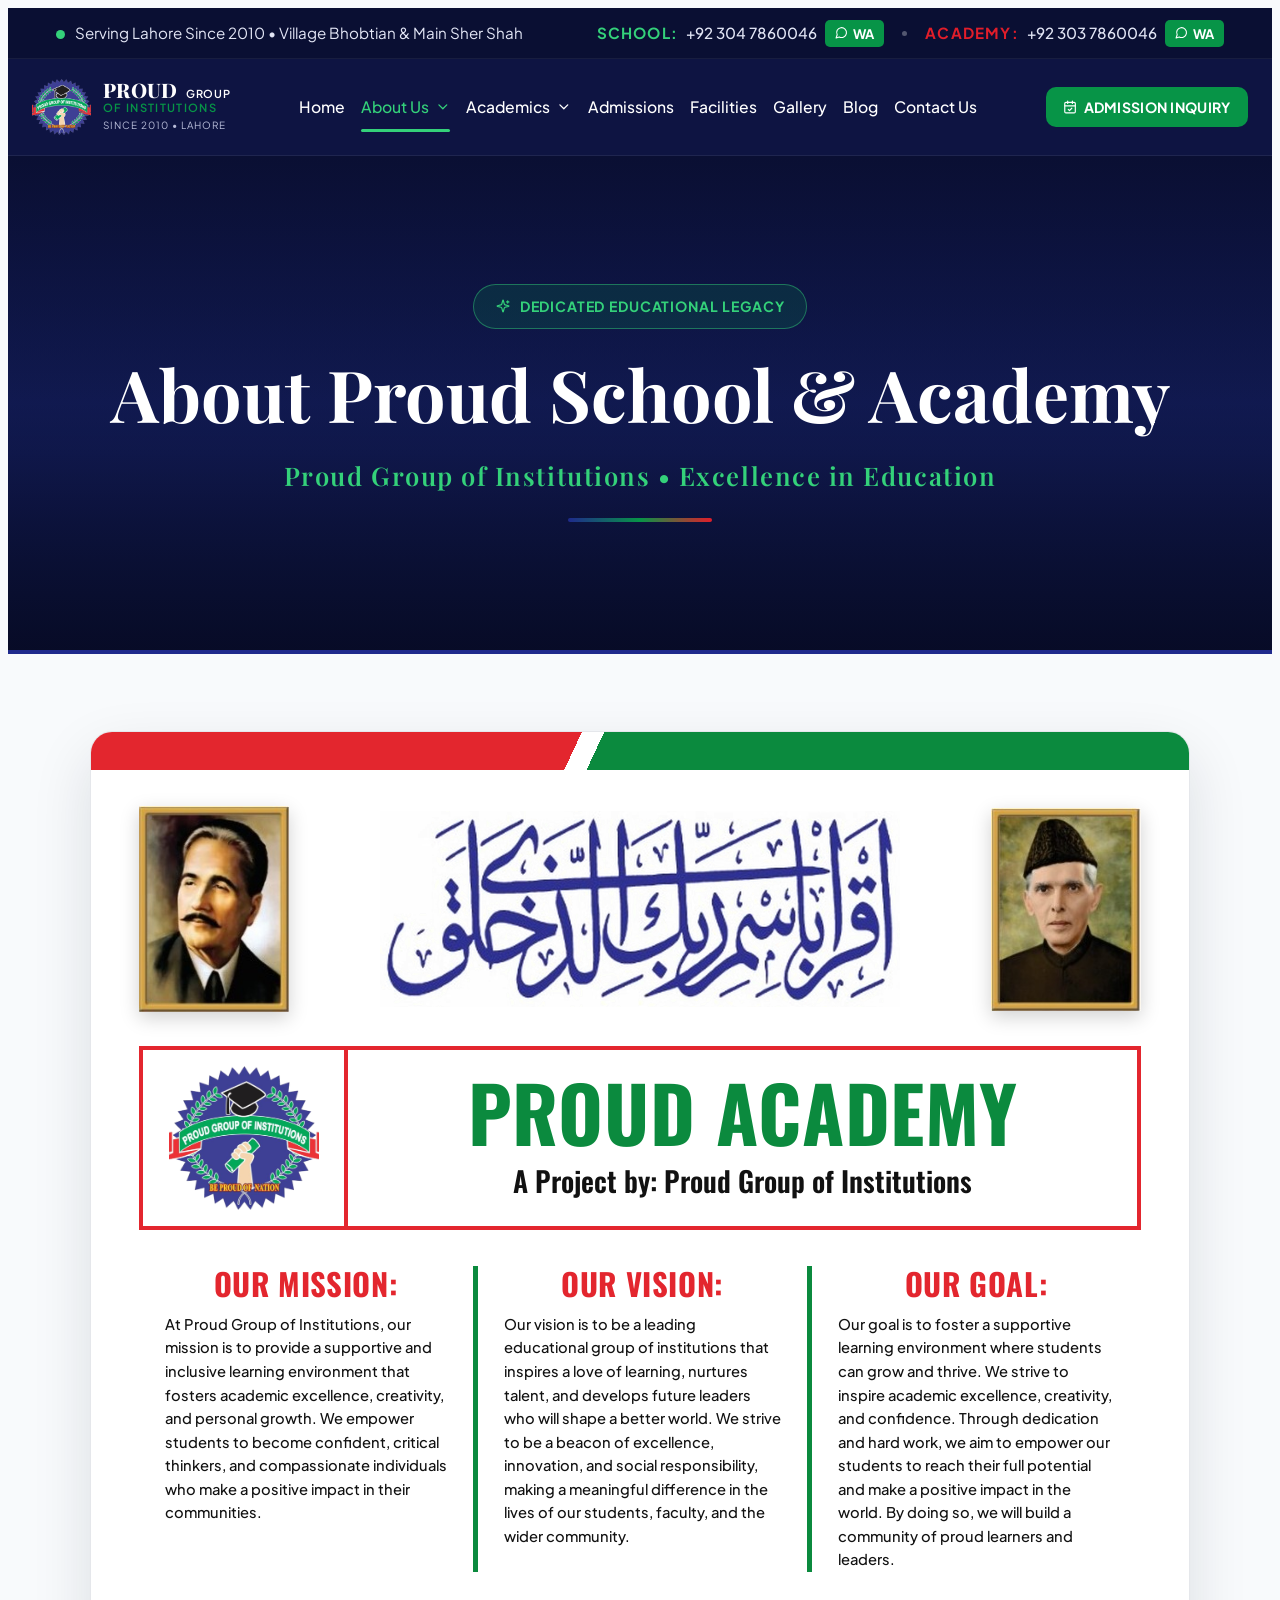
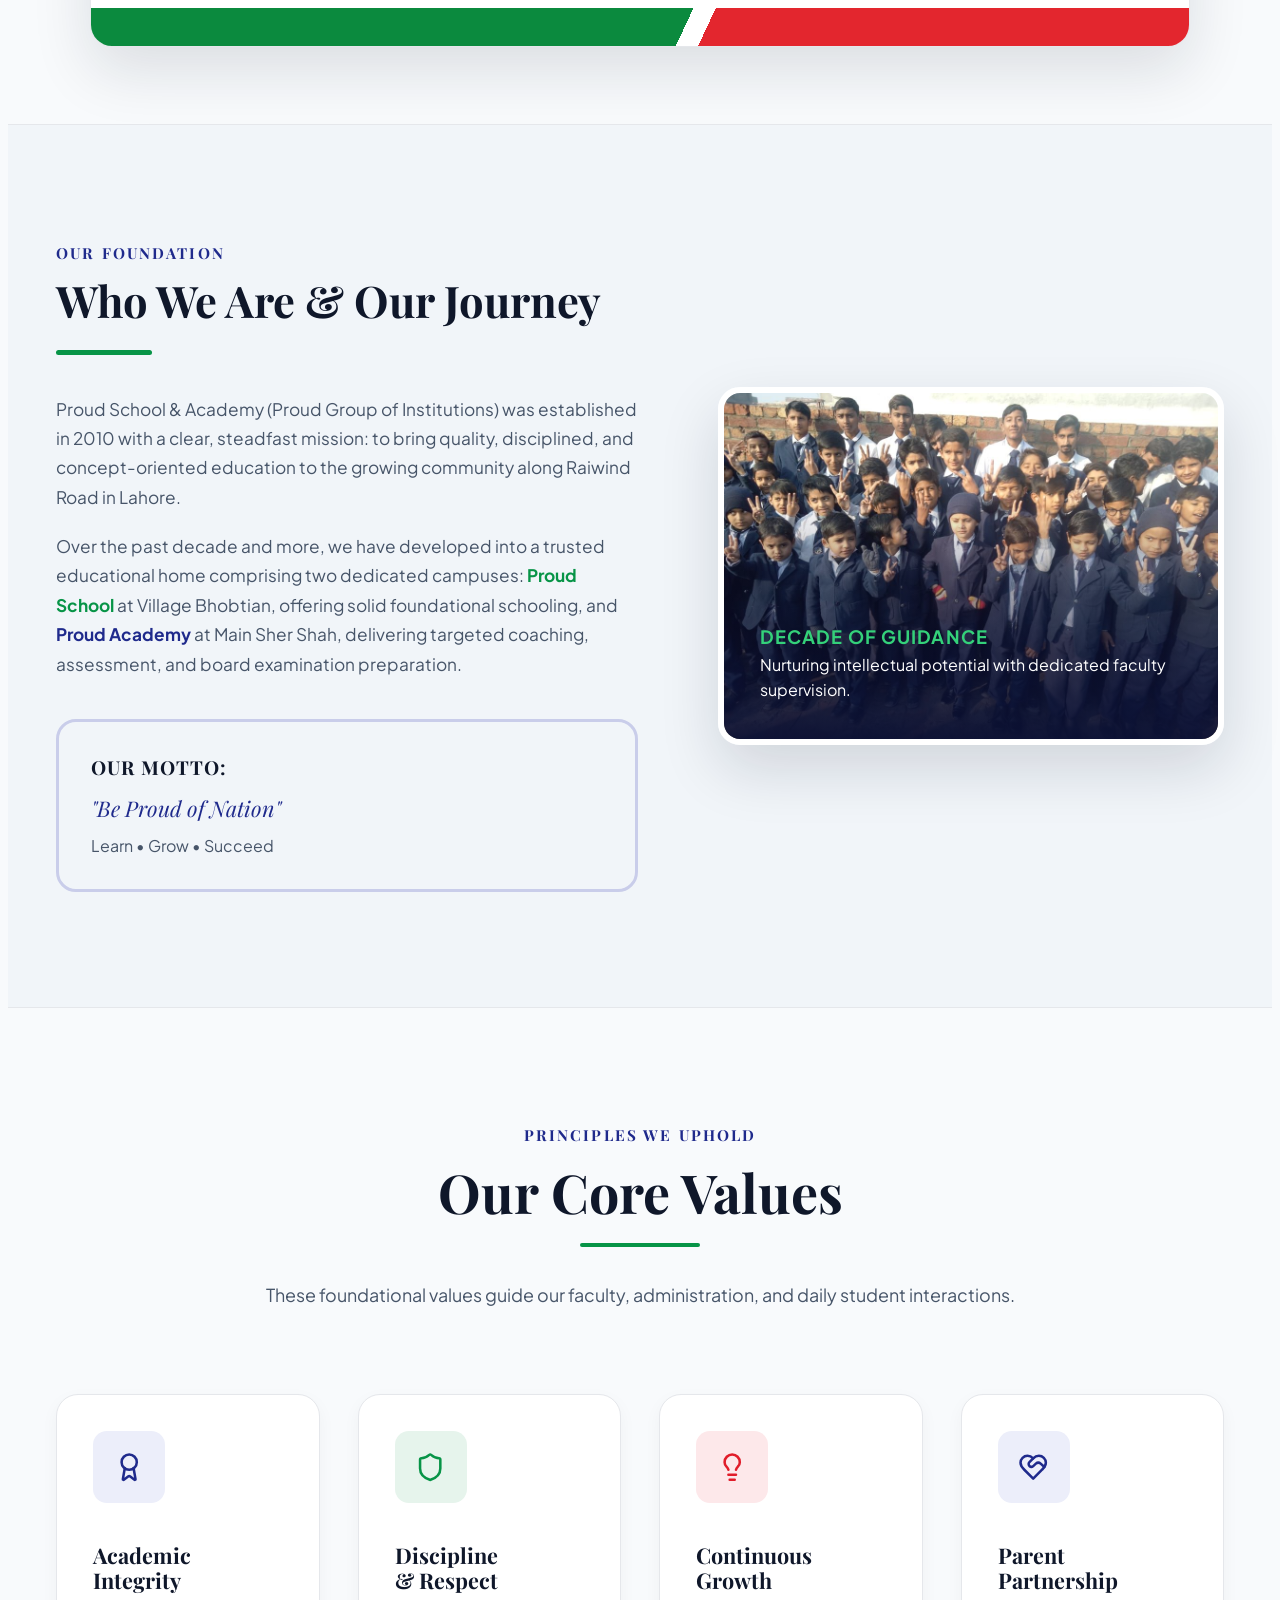
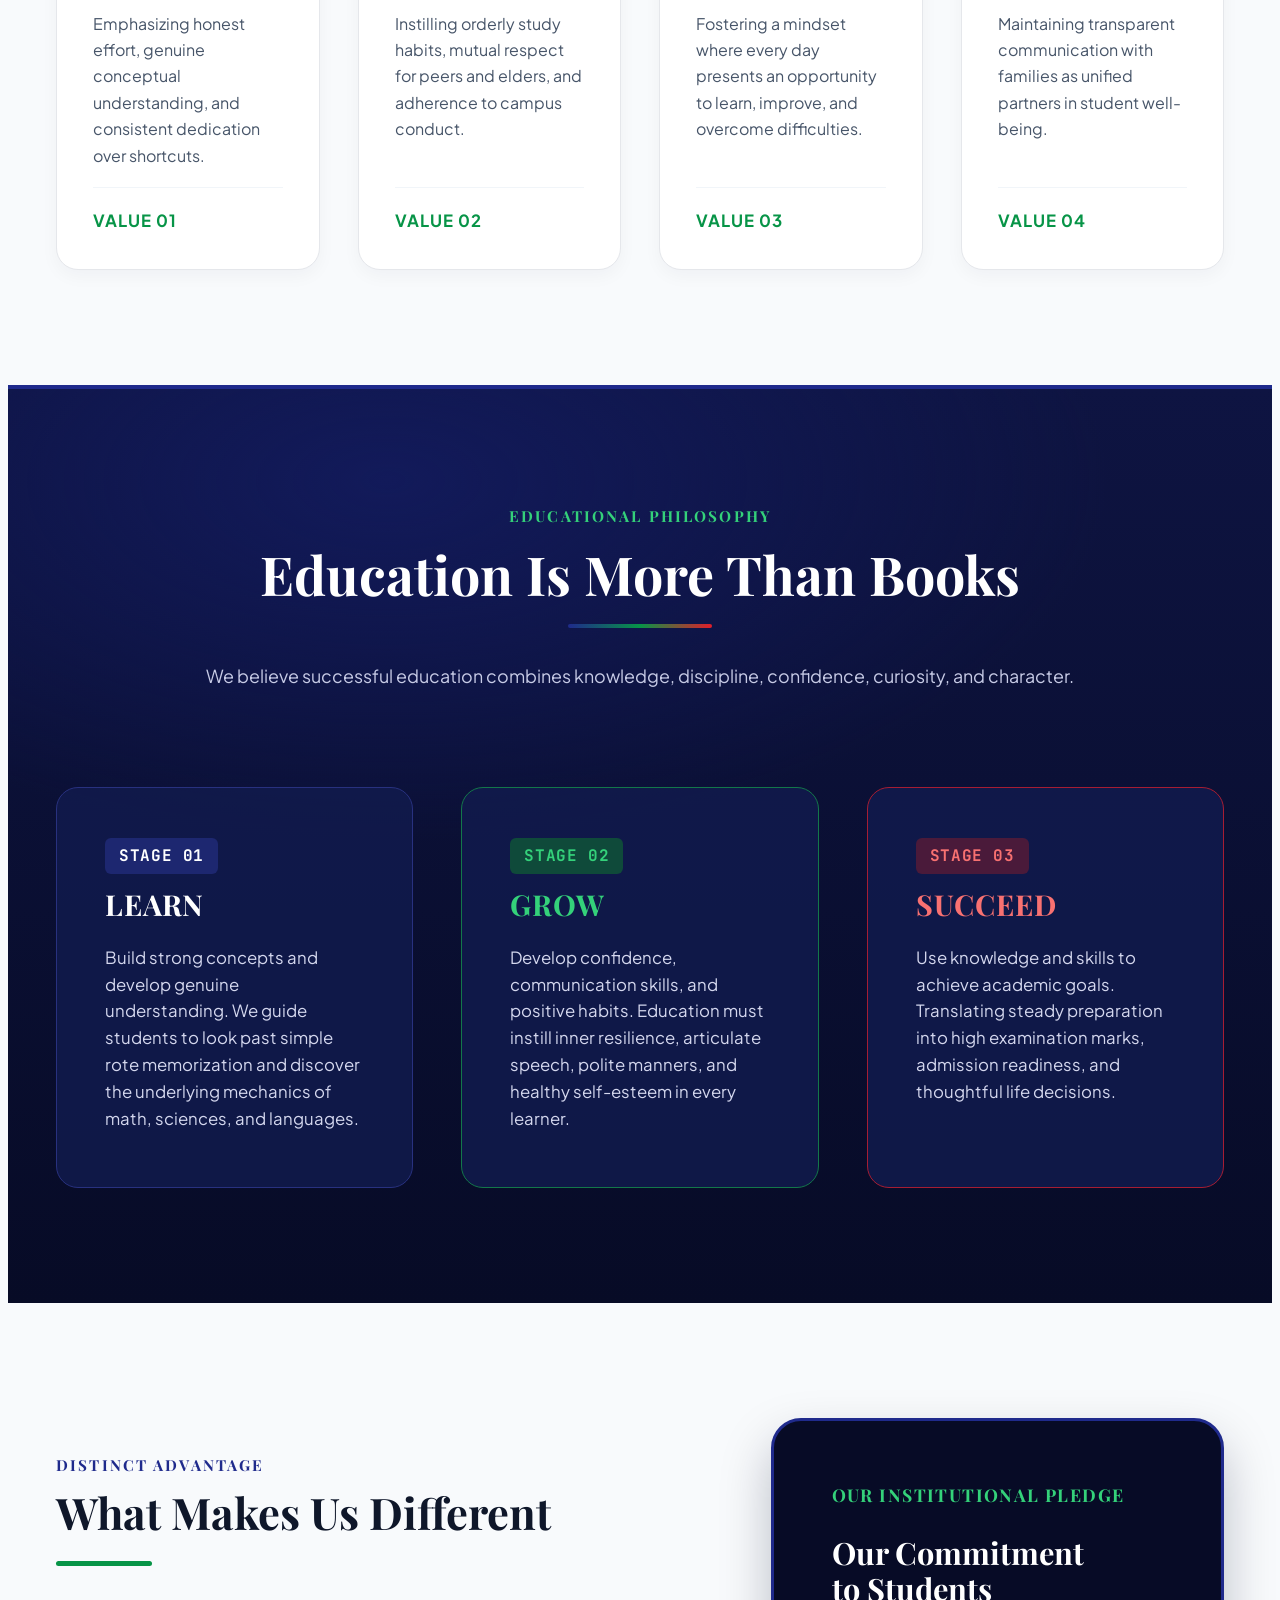
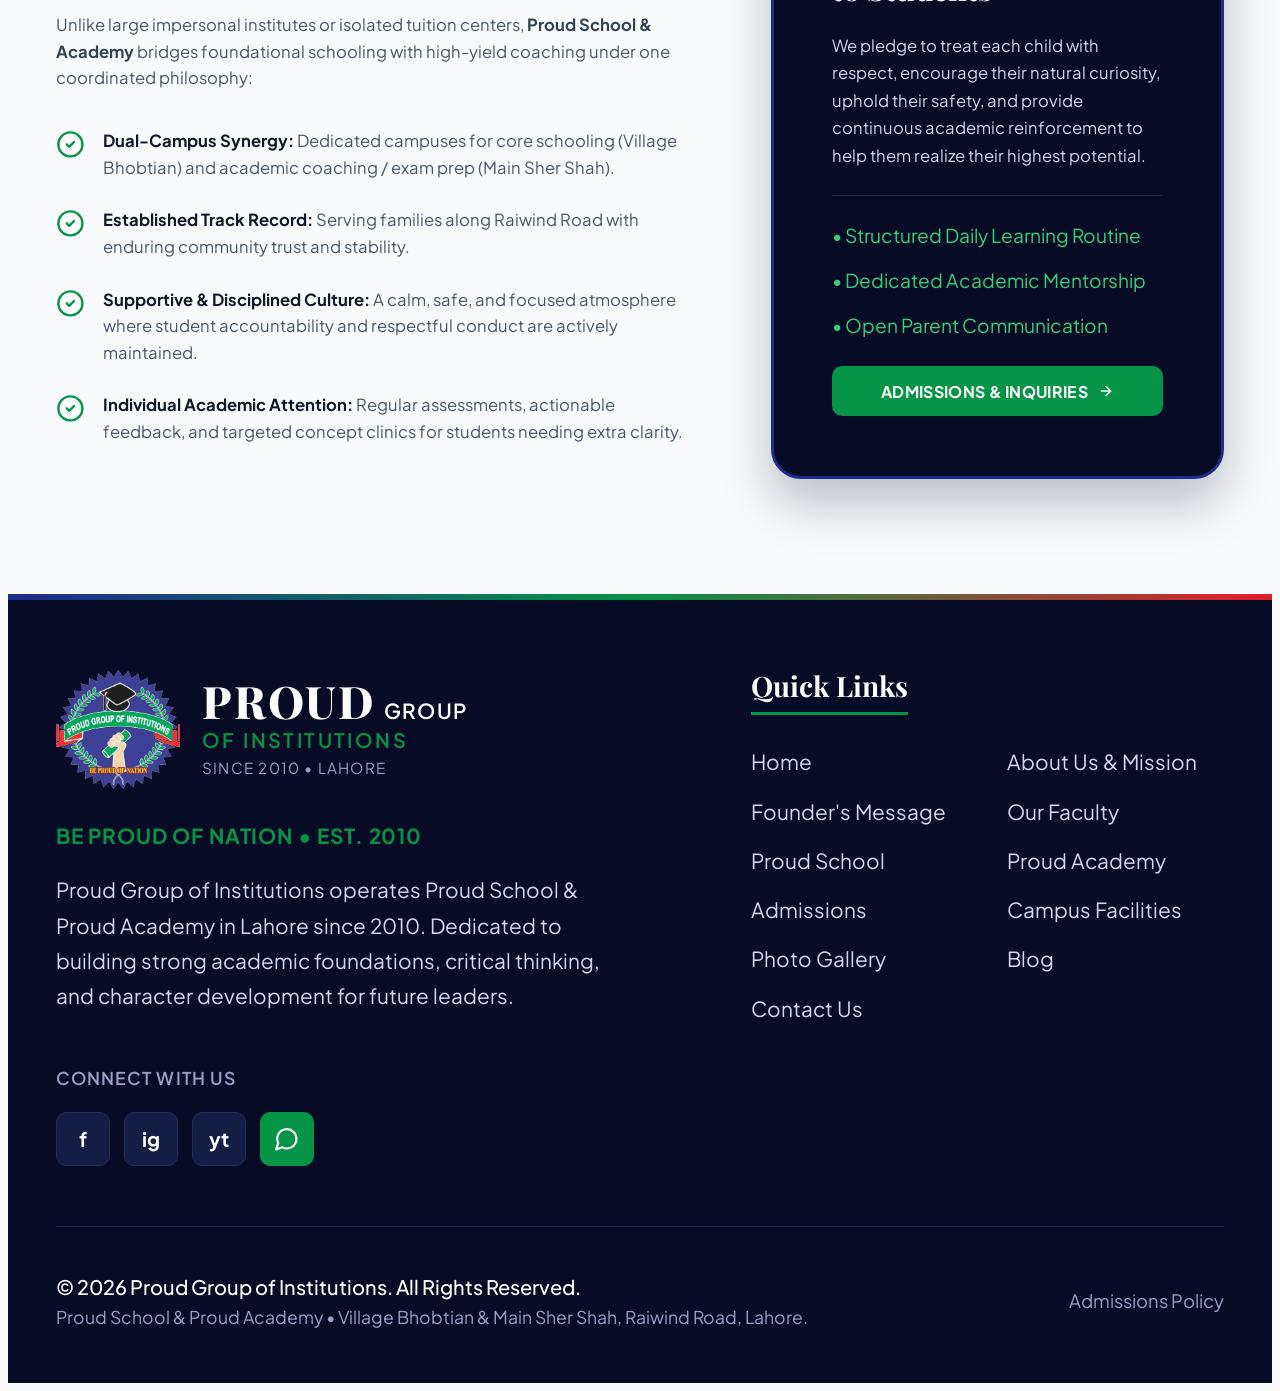
==== commit 4fab5ee2: "Replace generic stock photos with real school photos across the site" ====
--- a/about.html
+++ b/about.html
@@ -11,7 +11,7 @@
 <meta property="og:title" content="About Us | Proud School &amp; Academy, Raiwind Road Lahore">
 <meta property="og:description" content="Learn about Proud Group of Institutions, Lahore: our mission, vision, core values and the two campuses of Proud School and Proud Academy on Raiwind Road.">
 <meta property="og:url" content="https://proud-school-academy.vercel.app/about.html">
-<meta property="og:image" content="https://proud-school-academy.vercel.app/img/about-intro.jpg">
+<meta property="og:image" content="https://proud-school-academy.vercel.app/img/p-school-banner.jpg">
 <meta property="og:locale" content="en_PK">
 <meta name="twitter:card" content="summary_large_image">
 <script type="application/ld+json">{"@context": "https://schema.org", "@graph": [{"@type": "EducationalOrganization", "@id": "https://proud-school-academy.vercel.app/#org", "name": "Proud Group of Institutions", "alternateName": ["Proud School & Academy", "Proud School and Academy"], "url": "https://proud-school-academy.vercel.app/", "logo": "https://proud-school-academy.vercel.app/img/logo.png", "foundingDate": "2010", "slogan": "Be Proud of Nation", "areaServed": {"@type": "City", "name": "Lahore"}, "subOrganization": [{"@id": "https://proud-school-academy.vercel.app/proud-school.html#school"}, {"@id": "https://proud-school-academy.vercel.app/proud-academy.html#academy"}]}, {"@type": "School", "@id": "https://proud-school-academy.vercel.app/proud-school.html#school", "name": "Proud School", "description": "Primary and secondary school on Raiwind Road, Lahore", "url": "https://proud-school-academy.vercel.app/proud-school.html", "telephone": "+923047860046", "address": {"@type": "PostalAddress", "streetAddress": "Village Bhobtian, Raiwind Road", "addressLocality": "Lahore", "addressRegion": "Punjab", "addressCountry": "PK"}, "parentOrganization": {"@id": "https://proud-school-academy.vercel.app/#org"}, "openingHoursSpecification": [{"@type": "OpeningHoursSpecification", "dayOfWeek": ["Monday", "Tuesday", "Wednesday", "Thursday", "Friday", "Saturday"], "opens": "08:00", "closes": "14:00"}]}, {"@type": "EducationalOrganization", "@id": "https://proud-school-academy.vercel.app/proud-academy.html#academy", "name": "Proud Academy", "description": "Matric, FSc and subject coaching academy on Raiwind Road, Lahore", "url": "https://proud-school-academy.vercel.app/proud-academy.html", "telephone": "+923037860046", "address": {"@type": "PostalAddress", "streetAddress": "Main Sher Shah, 100 Feet Road, Raiwind Road", "addressLocality": "Lahore", "addressRegion": "Punjab", "addressCountry": "PK"}, "parentOrganization": {"@id": "https://proud-school-academy.vercel.app/#org"}, "openingHoursSpecification": [{"@type": "OpeningHoursSpecification", "dayOfWeek": ["Monday", "Tuesday", "Wednesday", "Thursday", "Friday", "Saturday"], "opens": "16:00", "closes": "20:00"}]}, {"@type": "WebPage", "@id": "https://proud-school-academy.vercel.app/about.html#webpage", "url": "https://proud-school-academy.vercel.app/about.html", "name": "About Us | Proud School & Academy, Raiwind Road Lahore", "description": "Learn about Proud Group of Institutions, Lahore: our mission, vision, core values and the two campuses of Proud School and Proud Academy on Raiwind Road.", "isPartOf": {"@id": "https://proud-school-academy.vercel.app/#org"}, "inLanguage": "en"}, {"@type": "BreadcrumbList", "itemListElement": [{"@type": "ListItem", "position": 1, "name": "Home", "item": "https://proud-school-academy.vercel.app/"}, {"@type": "ListItem", "position": 2, "name": "About Us", "item": "https://proud-school-academy.vercel.app/about.html"}]}]}</script>
@@ -74,7 +74,7 @@
     <p class="txt">Over the past decade and more, we have developed into a trusted educational home comprising two dedicated campuses: <b class="g">Proud School</b> at Village Bhobtian, offering solid foundational schooling, and <b class="b">Proud Academy</b> at Main Sher Shah, delivering targeted coaching, assessment, and board examination preparation.</p>
     <div class="motto-box"><b>OUR MOTTO:</b><i>"Be Proud of Nation"</i><span>Learn • Grow • Succeed</span></div>
   </div>
-  <div class="ph-card" style="background-image:url(img/about-intro.jpg)"><div class="cap"><b>Decade of Guidance</b><span>Nurturing intellectual potential with dedicated faculty supervision.</span></div></div>
+  <div class="ph-card" style="background-image:url(img/p-students-group.jpg)"><div class="cap"><b>Decade of Guidance</b><span>Nurturing intellectual potential with dedicated faculty supervision.</span></div></div>
 </div></div></section>
 <section class="band"><div class="wrap">
   <div class="sec-head"><span class="eyebrow">Principles We Uphold</span><h2>Our Core Values</h2><span class="rule solid"></span><p class="lead">These foundational values guide our faculty, administration, and daily student interactions.</p></div>
